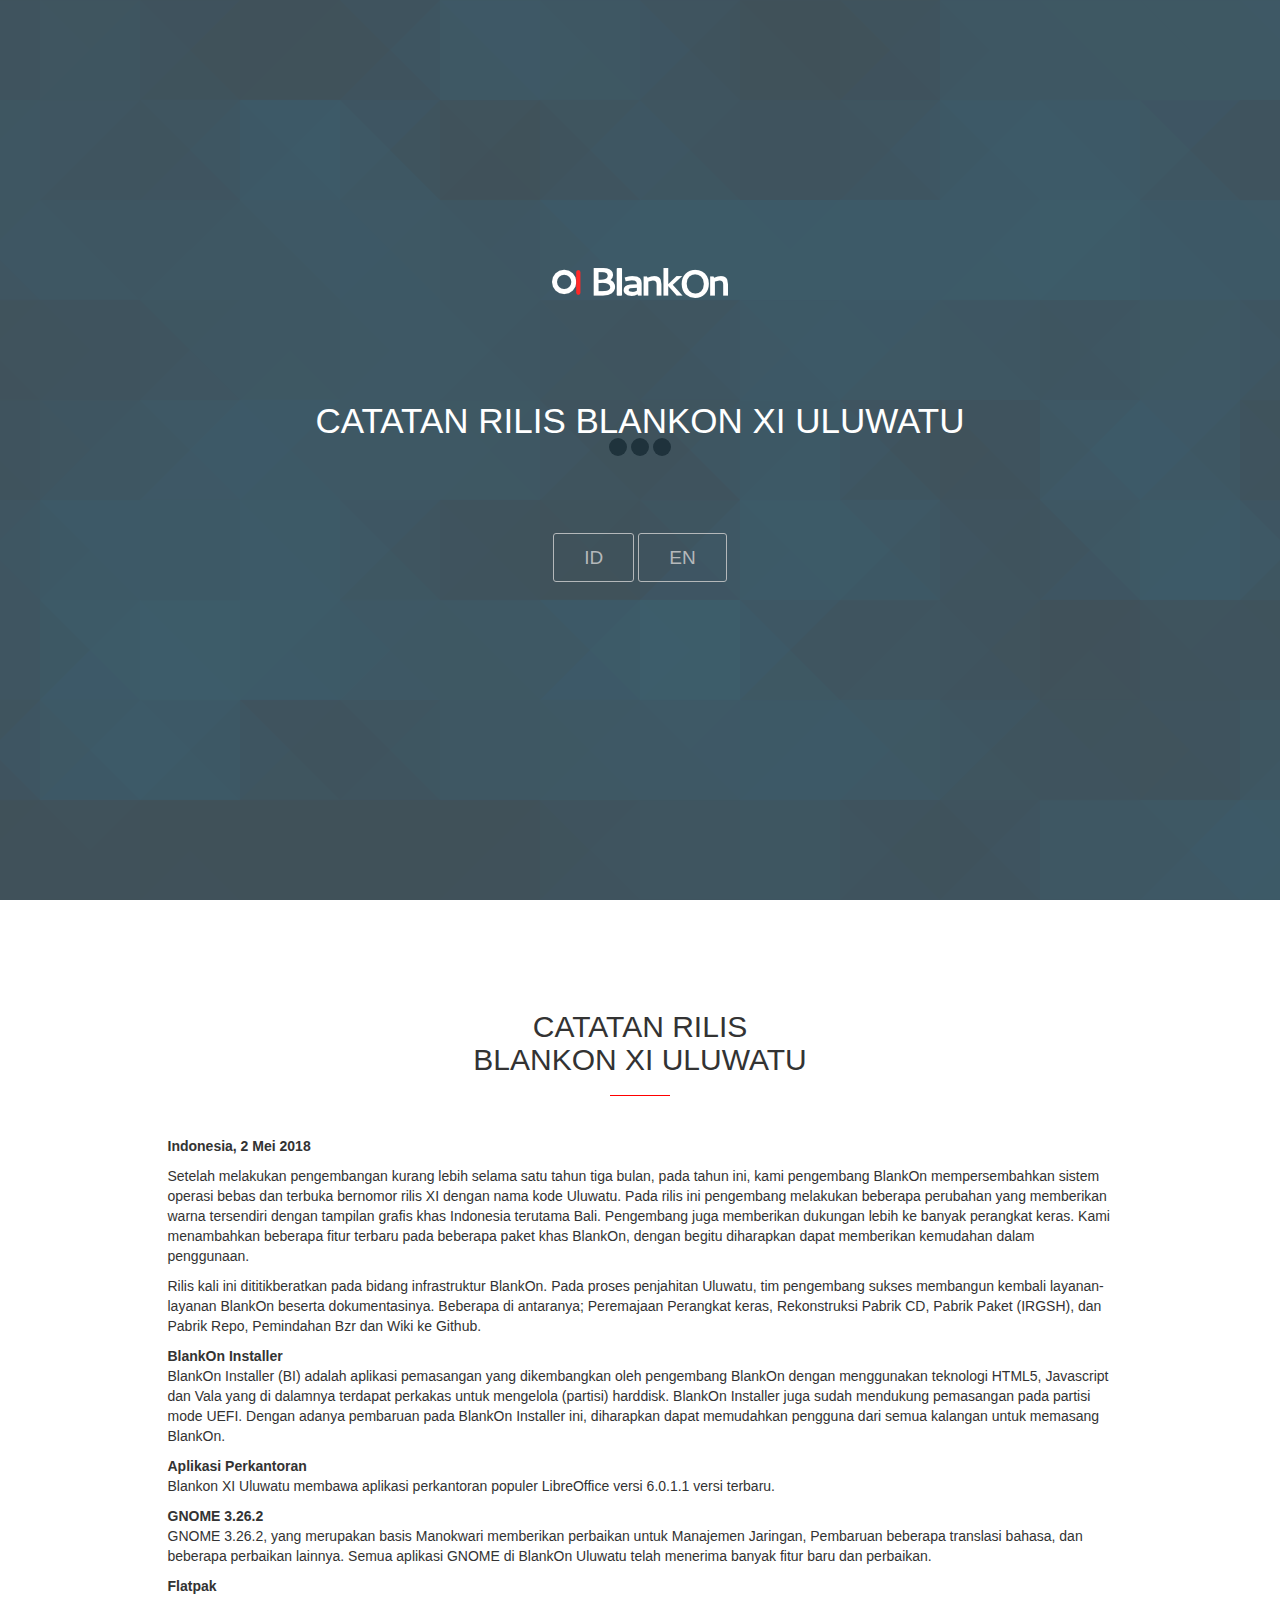
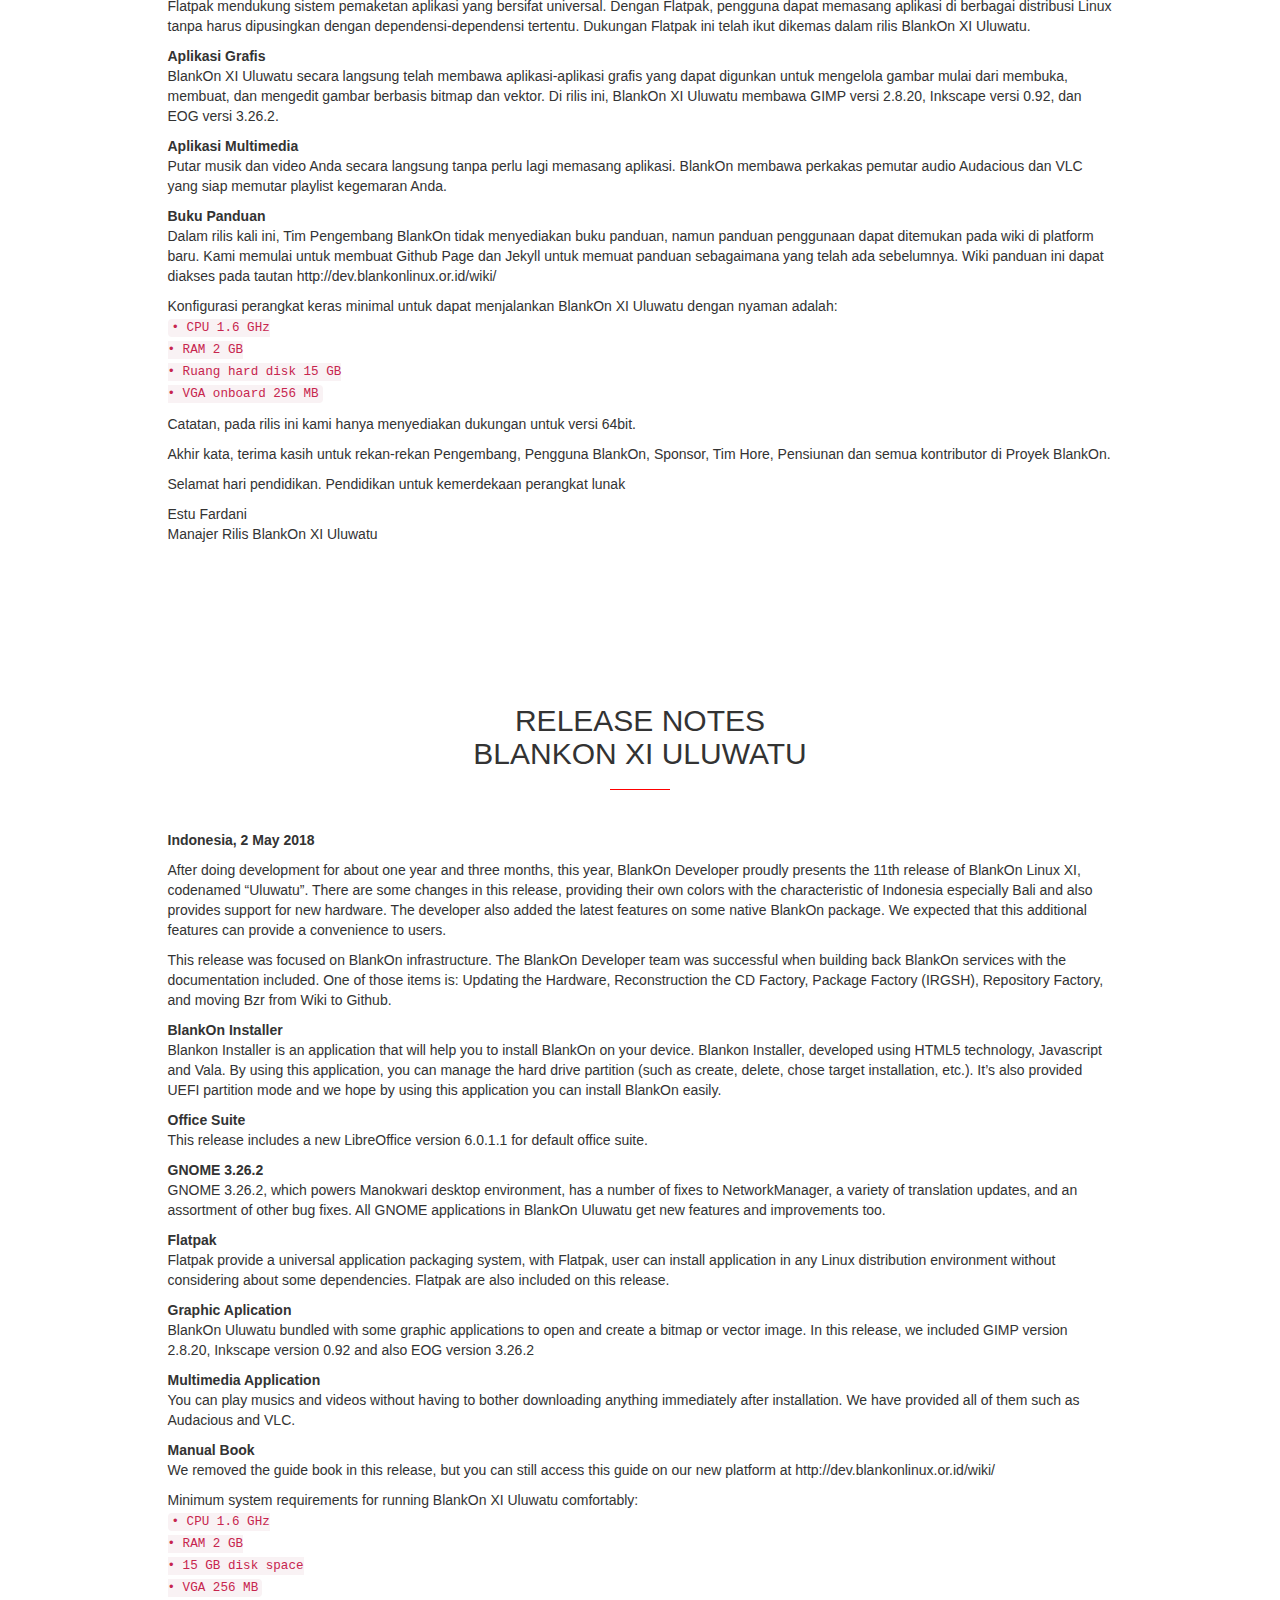
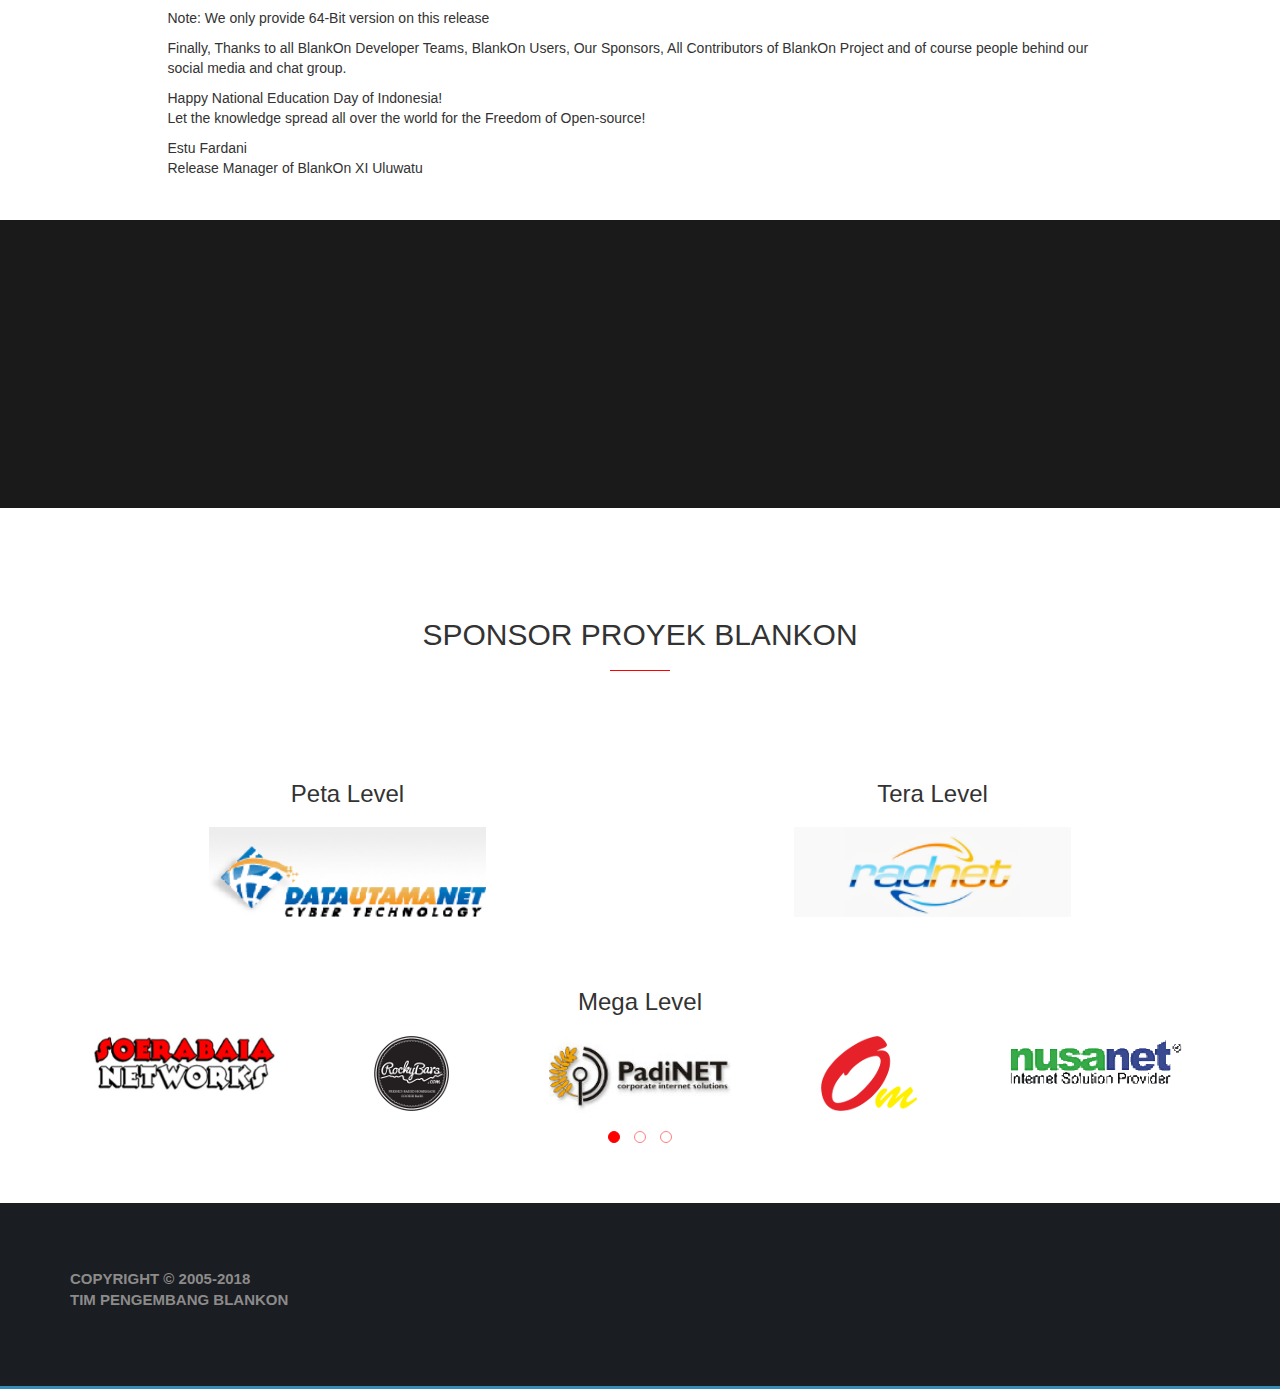
==== catatanrilis-uluwatu.html @ 9921fe61 "[Estu] - testing" ====
<!DOCTYPE html>
<html lang="en">

<head>
    <meta charset="utf-8">
    <meta http-equiv="X-UA-Compatible" content="IE=edge">
    <meta name="viewport" content="width=device-width, initial-scale=1">
    <title>BlankOn</title>
    <link rel="shortcut icon" href="images/favicon.ico">
    <link href="style.css" rel="stylesheet">
</head>

<body>
    <!-- PRELOADER -->
    <div class="spn_hol">
        <div class="spinner">
            <div class="bounce1"></div>
            <div class="bounce2"></div>
            <div class="bounce3"></div>
        </div>
    </div>

 <!-- END PRELOADER -->

 <!-- =========================
     START HEADER SECTION
============================== -->
    <section class="header parallax home-parallax page">
        <h2></h2>
        <div class="section_overlay">
            <nav class="navbar navbar-default navbar-fixed-top" role="navigation">
                <div class="container">
                    <!-- Brand and toggle get grouped for better mobile display -->
                    <div class="navbar-header">
                        <button type="button" class="navbar-toggle collapsed" data-toggle="collapse" data-target="#bs-example-navbar-collapse-1">
                            <span class="sr-only">Toggle navigation</span>
                            <span class="icon-bar"></span>
                            <span class="icon-bar"></span>
                            <span class="icon-bar"></span>
                        </button>
                        <a class="navbar-brand" href="#">
                            <div class="logo-header">

                            </div>
                            <img src="images/logo-putih.png" id="putih" alt="Logo" style="padding:10px; width:160px;height:auto;">
                            <img src="images/logo-hitam.png" id="hitam" alt="Logo" style="padding:10px; width:130px;height:auto;">
                        </a>
                    </div>
                    <!-- Collect the nav links, forms, and other content for toggling -->
                    <div class="collapse navbar-collapse" id="bs-example-navbar-collapse-1">
                        <ul class="nav navbar-nav navbar-right">
                            <!-- NAV -->
                            <li><a href="/index.html#BERANDA">BERANDA</a> </li>
                            <li><a href="/index.html#TENTANG">TENTANG</a> </li>
                            <li><a href="/index.html#FITUR">FITUR</a></li>
                            <li><a href="/index.html#PEMASANGAN">PEMASANGAN</a> </li>
                            <li><a href="/index.html#UNDUH">UNDUH </a> </li>
                            <li><a href="#rilis">CATATAN RILIS </a> </li>
                            <li><a href="/index.html#SPONSOR">SPONSOR </a> </li>
                            <li><a href="/menjadi-sponsor.html">MENJADI SPONSOR </a> </li>
                            <li><a href="/menjadi-mitra.html">MENJADI MITRA </a> </li>
                        </ul>
                    </div>
                    <!-- /.navbar-collapse -->
                </div>
                <!-- /.container- -->
            </nav>

            <div class="container home-container">
                <div class="row">
                    <div class="col-md-12">
                        <div class="logo text-center">
                                <!-- LOGO -->
                            <img src="images/logo-putih.png" alt="">
                        </div>
                    </div>
                </div>
                <div class="row">
                    <div class="col-md-12">
                        <div class="home_text">
                            <!-- TITLE AND DESC -->
                            <h1 class="text-center">Catatan Rilis BlankOn XI Uluwatu</h1>
                            <div class="download-btn text-center">
                            <!-- BUTTON -->
                                <a class="btn home-btn wow fadeInLeft" href="#rilis">id</a>
                                <a class="btn home-btn wow fadeInLeft" href="#release">en</a>
                            </div>
                        </div>
                    </div>
                </div>
            </div>
        </div>
    </section>

    <!-- END HEADER SECTION -->




 <!-- =========================
     START RILIS BAHASA SECTION
============================== -->


    <section class="about page " id="rilis">
        <div class="container">
            <div class="row">
                <div class="col-md-10 col-md-offset-1">
                    <!-- ABOUT US SECTION TITLE-->
					<div class="section_title">
						<h2>Catatan Rilis</br>
						BLANKON XI ULUWATU</h2>
					</div>
					<div class="release-id">
                        <p><strong>Indonesia, 2 Mei 2018</strong></p>
						<p>
                            Setelah melakukan pengembangan kurang lebih selama satu tahun tiga bulan, pada tahun ini, kami pengembang BlankOn mempersembahkan sistem operasi bebas dan terbuka bernomor rilis XI dengan nama kode Uluwatu. Pada rilis ini pengembang melakukan beberapa perubahan yang memberikan warna tersendiri dengan tampilan grafis khas Indonesia terutama Bali. Pengembang juga memberikan dukungan lebih ke banyak perangkat keras. Kami menambahkan beberapa fitur terbaru pada beberapa paket khas BlankOn, dengan begitu diharapkan dapat memberikan kemudahan dalam penggunaan.
                        </p>
                        <p>
                            Rilis kali ini dititikberatkan pada bidang infrastruktur BlankOn. Pada proses penjahitan Uluwatu, tim pengembang sukses membangun kembali layanan-layanan BlankOn beserta dokumentasinya. Beberapa di antaranya; Peremajaan Perangkat keras, Rekonstruksi Pabrik CD, Pabrik Paket (IRGSH), dan Pabrik Repo, Pemindahan Bzr dan Wiki ke Github.
                        </p>

						<p><strong>BlankOn Installer</strong></br>
                            BlankOn Installer (BI) adalah aplikasi pemasangan yang dikembangkan oleh pengembang BlankOn dengan menggunakan teknologi HTML5, Javascript dan Vala yang di dalamnya terdapat perkakas untuk mengelola (partisi) harddisk. BlankOn Installer juga sudah mendukung pemasangan pada partisi mode UEFI. Dengan adanya pembaruan pada BlankOn Installer ini, diharapkan dapat memudahkan pengguna dari semua kalangan untuk memasang BlankOn.
                        </p>

						<p><strong>Aplikasi Perkantoran</strong></br>
                            Blankon XI Uluwatu membawa aplikasi perkantoran populer LibreOffice versi 6.0.1.1 versi terbaru.</p>

						<p><strong>GNOME 3.26.2</strong></br>
                            GNOME 3.26.2, yang merupakan basis Manokwari memberikan perbaikan untuk Manajemen Jaringan, Pembaruan beberapa translasi bahasa, dan beberapa perbaikan lainnya. Semua aplikasi GNOME di BlankOn Uluwatu telah menerima banyak fitur baru dan perbaikan.</p>

						<p><strong>Flatpak</strong></br>
                            Flatpak mendukung sistem pemaketan aplikasi yang bersifat universal. Dengan Flatpak, pengguna dapat memasang aplikasi di berbagai distribusi Linux tanpa harus dipusingkan dengan dependensi-dependensi tertentu. Dukungan Flatpak ini telah ikut dikemas dalam rilis BlankOn XI Uluwatu.
                        </p>

						<p><strong>Aplikasi Grafis</strong></br>
                            BlankOn XI Uluwatu secara langsung telah membawa aplikasi-aplikasi grafis yang dapat digunkan untuk mengelola gambar mulai dari membuka, membuat, dan mengedit gambar berbasis bitmap dan vektor. Di rilis ini, BlankOn XI Uluwatu membawa GIMP versi 2.8.20, Inkscape versi 0.92, dan EOG versi 3.26.2.
                        </p>

						<p><strong>Aplikasi Multimedia</strong></br>
                            Putar musik dan video Anda secara langsung tanpa perlu lagi memasang aplikasi. BlankOn membawa perkakas pemutar audio Audacious dan VLC yang siap memutar playlist kegemaran Anda.
                        </p>

						<p><strong>Buku Panduan</strong></br>
                            Dalam rilis kali ini, Tim Pengembang BlankOn tidak menyediakan buku panduan, namun panduan penggunaan dapat ditemukan pada wiki di platform baru. Kami memulai untuk membuat  Github Page dan Jekyll untuk memuat panduan sebagaimana yang telah ada sebelumnya. Wiki panduan ini dapat diakses pada tautan http://dev.blankonlinux.or.id/wiki/
                        </p>

						<p>Konfigurasi perangkat keras minimal untuk dapat menjalankan BlankOn XI Uluwatu dengan nyaman adalah:</br>
						<code>
						• CPU 1.6 GHz</br>
						• RAM 2 GB </br>
						• Ruang hard disk 15 GB </br>
						• VGA onboard 256 MB </br>
						</code></p>

						<p>Catatan, pada rilis ini kami hanya menyediakan dukungan untuk versi 64bit.</p>

						<p>Akhir kata, terima kasih untuk rekan-rekan Pengembang, Pengguna BlankOn, Sponsor, Tim Hore, Pensiunan dan semua kontributor di Proyek BlankOn.</p>
                        <p>Selamat hari pendidikan. Pendidikan untuk kemerdekaan perangkat lunak</p>
						<p>
                            Estu Fardani</br>
                            Manajer Rilis BlankOn XI Uluwatu
                        </p>
					</div>
                </div>
            </div>
        </div>

        <!-- <div class="about-bg parallax">
            <div class="container">
                <div class="row">

                </div>
            </div>
        </div> -->
    </section>
    <!-- End RILIS BAHASA -->

<!-- =========================
     START RELEASE SECTION
============================== -->


    <section class="about page " id="release">
        <div class="container">
            <div class="row">
                <div class="col-md-10 col-md-offset-1">
                    <!-- ABOUT US SECTION TITLE-->
					<div class="section_title">
						<h2>RELEASE NOTES</br>
						BlankOn XI Uluwatu</h2>
					</div>
					<div class="release-en">
                        <p><strong>Indonesia, 2 May 2018</strong></p>
						<p>After doing development for about one year and three months, this year, BlankOn Developer proudly presents the 11th release of BlankOn Linux XI, codenamed “Uluwatu”. There are some  changes in this release, providing their own colors with the characteristic of Indonesia especially Bali and also provides support for new hardware. The developer also added the latest features on some native BlankOn package. We expected that this additional features can provide a convenience to users.</p>
                        <p>This release was focused on BlankOn infrastructure. The BlankOn Developer team was successful when building back BlankOn services with the documentation included. One of those items is: Updating the Hardware, Reconstruction the CD Factory, Package Factory (IRGSH), Repository Factory, and moving Bzr from Wiki to Github.</p>

						<p><strong>BlankOn Installer</strong></br>
                            Blankon Installer is an application that will help you to install BlankOn on your device. Blankon Installer, developed using HTML5 technology, Javascript and Vala. By using this application, you can manage the hard drive partition (such as create, delete, chose target installation, etc.). It’s also provided UEFI partition mode and we hope by using this application you can install BlankOn easily.</p>

						<p><strong>Office Suite</strong></br>
                            This release includes a new LibreOffice version 6.0.1.1 for default office suite.</p>

						<p><strong>GNOME 3.26.2</strong></br>
                            GNOME 3.26.2, which powers Manokwari desktop environment, has a number of fixes to NetworkManager, a variety of translation updates, and an assortment of other bug fixes. All GNOME applications in BlankOn Uluwatu get new features and improvements too.</p>

                        <p><strong>Flatpak</strong></br>
                            Flatpak provide a universal application packaging system, with Flatpak, user can install application in any Linux distribution environment without considering about some dependencies. Flatpak are also included on this release.</p>

						<p><strong>Graphic Aplication</strong></br>
                            BlankOn Uluwatu bundled with some graphic applications to open and create a bitmap or vector image. In this release, we included GIMP version 2.8.20, Inkscape version 0.92 and also EOG version 3.26.2
                        </p>

                        <p><strong>Multimedia Application</strong></br>
                            You can play musics and videos without having to bother downloading anything immediately after installation. We have provided all of them such as Audacious and VLC.</p>

						<p><strong>Manual Book</strong></br>
                            We removed the guide book in this release, but you can still access this guide on our new platform at http://dev.blankonlinux.or.id/wiki/
                        </p>

						<p>Minimum system requirements for running BlankOn XI Uluwatu comfortably:</br>
						<code>
						• CPU 1.6 GHz</br>
						• RAM 2 GB </br>
						• 15 GB disk space</br>
						• VGA 256 MB </br>
                        </code></p>
                        <p>Note: We only provide 64-Bit version on this release </p>

						<p>Finally, Thanks to all BlankOn Developer Teams, BlankOn Users, Our Sponsors, All Contributors of BlankOn Project and of course people behind our social media and chat group.</p>
                        <p>Happy National Education Day of Indonesia!<br>Let the knowledge spread all over the world  for the Freedom of Open-source!</p>
						<p>
                            Estu Fardani</br>
						    Release Manager of BlankOn XI Uluwatu</p>
					</div>
                </div>
            </div>
        </div>

        <!-- <div class="about-bg parallax">
            <div class="container">
                <div class="row">

                </div>
            </div>
        </div> -->
    </section>
    <!-- End RILIS BAHASA -->


<!-- =========================
     START DOWNLOAD NOW
============================== -->
    <section class="download page" id="UNDUH">

        <!-- <div class="container">
            <div class="row">
                <div class="col-md-8 col-md-offset-2">
                    <div class="download_screen text-center wow fadeInUp" data-wow-duration="1s">
                        <img src="images/donlot.png" alt="">
                    </div>
                </div>
            </div>
        </div>
 -->
        <div class="available_store">
            <div class="container wow bounceInRight" data-wow-duration="1s">
                <div class="row">
                    <div class="col-md-12">
                        <div class="available_title" style="text-align: center;">
                            <h2>Unduh Sekarang</h2>
                            <p>Versi Rilis</p>
                        </div>
                    </div>

                    <!-- DOWNLOADABLE STORE -->
                    <div class="col-md-12">
                        <div class="row available_actions" style="text-align: center;">
                            <a href="http://cdimage.blankonlinux.or.id/blankon/rilis/11.0/" class="btn-action available-primary-btn" target="_blank">
                                Uluwatu
                            </a>
                        </div>
                    </div>
                    <!-- END DOWNLOADABLE STORE -->
                </div>
            </div>
        </div>
    </section>
    <!-- END DOWNLOAD -->

<!-- =========================
     START SPONSOR SECTION
============================== -->


    <section id="SPONSOR">
        <div class="container sponsor">
            <div class="row">
                <div class="col-md-10 col-md-offset-1">
                    <div class="section_title">
                        <h2>Sponsor Proyek Blankon</h2>
                    </div>
				</div>
			</div>
			<div class="row">
				<div class="col-xs-12 col-md-6 text-center">
					<h3 style="margin-bottom:20px;padding-top:50px;">Peta Level</h3 style="margin-bottom:20px;padding-top:50px;">
                    <a href="">
                        <img style="width:50%;" src="images/sponsor/data-utama.png">
                    </a>
				</div>

				<div class="col-xs-12 col-md-6 text-center">
					<h3 style="margin-bottom:20px;padding-top:50px;">Tera Level</h3 style="margin-bottom:20px;padding-top:50px;">
                    <a href="">
                        <img style="width:50%;" src="images/sponsor/Radnet.png">
                    </a>
				</div>

                <div class="col-xs-12 text-center">
                    <h3 style="margin-bottom:20px;padding-top:50px;">Mega Level</h3 style="margin-bottom:20px;padding-top:50px;">

                    <div class="owl-carousel owl-theme">
                        <div class="item">
                            <a href="">
                                <img style="width:80%;" src="images/sponsor/SOERABAIA_NETWORKS.png">
                            </a>
                        </div>
                        <div class="item">
                            <a href="">
                                <img style="width:140px;" src="images/sponsor/r.png">
                            </a>
                        </div>
                        <div class="item">
                            <a href="">
                                <img style="width:80%;" src="images/sponsor/padinet.jpg">
                            </a>
                        </div>
                        <div class="item">
                            <a href="">
                                <img style="width:140px;" src="images/sponsor/ombilin.png">
                            </a>
                        </div>
                        <div class="item">
                            <a href="">
                                <img style="width:80%;" src="images/sponsor/nusanet.png">
                            </a>
                        </div>
                        <div class="item">
                            <a href="">
                                <img style="width:80%;" src="images/sponsor/mdamt.png">
                            </a>
                        </div>
                        <div class="item">
                            <a href="">
                                <img style="width:80%;" src="images/sponsor/kode_kreatif.png">
                            </a>
                        </div>
                        <div class="item">
                            <a href="">
                                <img style="width:80%;" src="images/sponsor/cloudkilat.png">
                            </a>
                        </div>
                        <div class="item">
                            <a href="">
                                <img style="width:80%;" src="images/sponsor/logo-btech.png">
                            </a>
                        </div>
                        <div class="item">
                            <a href="">
                                <img style="width:80%;" src="images/sponsor/idsirti.jpeg">
                            </a>
                        </div>
                        <div class="item">
                            <a href="">
                                <img style="width:80%;" src="images/sponsor/fans-logo.png">
                            </a>
                        </div>
                    </div>
                </div>

            </div>
        </div>
    </section>
    <!-- End SPONSOR -->

<!-- =========================
     FOOTER
============================== -->

    <section class="copyright">
        <h2></h2>
        <div class="container">
            <div class="row">
                <div class="col-md-6">
                    <div class="copy_right_text">
                    <!-- COPYRIGHT TEXT -->
                        <p>Copyright &copy; 2005-2018 </br>Tim Pengembang BlankOn</a></p>
                    </div>
                </div>

                <div class="col-md-6">
                    <!--div class="scroll_top">
                        <a href="/index.html#BERANDA"><i class="fa fa-angle-up"></i></a>
                    </div-->
                </div>
            </div>
        </div>
    </section>
    <!-- END FOOTER -->


<!-- =========================
     SCRIPTS
============================== -->

    <script src="libs.js"></script>
    <script>
        $('.owl-carousel').owlCarousel({
            loop:true,
            margin:10,
            autoplay: true,
            autoWidth:true,
            responsiveClass:true,
            responsive:{
                0:{
                    items:1,
                    nav:true
                },
                600:{
                    items:3,
                    nav:false
                },
                1000:{
                    items:5,
                    nav:true,
                    loop:false
                }
            }
        })
    </script>

</body>

</html>
---- style.css ----
@font-face{font-family:Pe-icon-7-stroke;src:url(../fonts/Pe-icon-7-stroke.eot?d7yf1v);src:url(../fonts/Pe-icon-7-stroke.eot?#iefixd7yf1v) format('embedded-opentype'),url(../fonts/Pe-icon-7-stroke.woff?d7yf1v) format('woff'),url(../fonts/Pe-icon-7-stroke.ttf?d7yf1v) format('truetype'),url(../fonts/Pe-icon-7-stroke.svg?d7yf1v#Pe-icon-7-stroke) format('svg');font-weight:400;font-style:normal}[class*=" pe-7s-"],[class^=pe-7s-]{font-family:Pe-icon-7-stroke;speak:none;font-style:normal;font-weight:400;font-variant:normal;text-transform:none;line-height:1;-webkit-font-smoothing:antialiased;-moz-osx-font-smoothing:grayscale}.pe-7s-album:before{content:"\e6aa"}.pe-7s-arc:before{content:"\e6ab"}.pe-7s-back-2:before{content:"\e6ac"}.pe-7s-bandaid:before{content:"\e6ad"}.pe-7s-car:before{content:"\e6ae"}.pe-7s-diamond:before{content:"\e6af"}.pe-7s-door-lock:before{content:"\e6b0"}.pe-7s-eyedropper:before{content:"\e6b1"}.pe-7s-female:before{content:"\e6b2"}.pe-7s-gym:before{content:"\e6b3"}.pe-7s-hammer:before{content:"\e6b4"}.pe-7s-headphones:before{content:"\e6b5"}.pe-7s-helm:before{content:"\e6b6"}.pe-7s-hourglass:before{content:"\e6b7"}.pe-7s-leaf:before{content:"\e6b8"}.pe-7s-magic-wand:before{content:"\e6b9"}.pe-7s-male:before{content:"\e6ba"}.pe-7s-map-2:before{content:"\e6bb"}.pe-7s-next-2:before{content:"\e6bc"}.pe-7s-paint-bucket:before{content:"\e6bd"}.pe-7s-pendrive:before{content:"\e6be"}.pe-7s-photo:before{content:"\e6bf"}.pe-7s-piggy:before{content:"\e6c0"}.pe-7s-plugin:before{content:"\e6c1"}.pe-7s-refresh-2:before{content:"\e6c2"}.pe-7s-rocket:before{content:"\e6c3"}.pe-7s-settings:before{content:"\e6c4"}.pe-7s-shield:before{content:"\e6c5"}.pe-7s-smile:before{content:"\e6c6"}.pe-7s-usb:before{content:"\e6c7"}.pe-7s-vector:before{content:"\e6c8"}.pe-7s-wine:before{content:"\e6c9"}.pe-7s-cloud-upload:before{content:"\e68a"}.pe-7s-cash:before{content:"\e68c"}.pe-7s-close:before{content:"\e680"}.pe-7s-bluetooth:before{content:"\e68d"}.pe-7s-cloud-download:before{content:"\e68b"}.pe-7s-way:before{content:"\e68e"}.pe-7s-close-circle:before{content:"\e681"}.pe-7s-id:before{content:"\e68f"}.pe-7s-angle-up:before{content:"\e682"}.pe-7s-wristwatch:before{content:"\e690"}.pe-7s-angle-up-circle:before{content:"\e683"}.pe-7s-world:before{content:"\e691"}.pe-7s-angle-right:before{content:"\e684"}.pe-7s-volume:before{content:"\e692"}.pe-7s-angle-right-circle:before{content:"\e685"}.pe-7s-users:before{content:"\e693"}.pe-7s-angle-left:before{content:"\e686"}.pe-7s-user-female:before{content:"\e694"}.pe-7s-angle-left-circle:before{content:"\e687"}.pe-7s-up-arrow:before{content:"\e695"}.pe-7s-angle-down:before{content:"\e688"}.pe-7s-switch:before{content:"\e696"}.pe-7s-angle-down-circle:before{content:"\e689"}.pe-7s-scissors:before{content:"\e697"}.pe-7s-wallet:before{content:"\e600"}.pe-7s-safe:before{content:"\e698"}.pe-7s-volume2:before{content:"\e601"}.pe-7s-volume1:before{content:"\e602"}.pe-7s-voicemail:before{content:"\e603"}.pe-7s-video:before{content:"\e604"}.pe-7s-user:before{content:"\e605"}.pe-7s-upload:before{content:"\e606"}.pe-7s-unlock:before{content:"\e607"}.pe-7s-umbrella:before{content:"\e608"}.pe-7s-trash:before{content:"\e609"}.pe-7s-tools:before{content:"\e60a"}.pe-7s-timer:before{content:"\e60b"}.pe-7s-ticket:before{content:"\e60c"}.pe-7s-target:before{content:"\e60d"}.pe-7s-sun:before{content:"\e60e"}.pe-7s-study:before{content:"\e60f"}.pe-7s-stopwatch:before{content:"\e610"}.pe-7s-star:before{content:"\e611"}.pe-7s-speaker:before{content:"\e612"}.pe-7s-signal:before{content:"\e613"}.pe-7s-shuffle:before{content:"\e614"}.pe-7s-shopbag:before{content:"\e615"}.pe-7s-share:before{content:"\e616"}.pe-7s-server:before{content:"\e617"}.pe-7s-search:before{content:"\e618"}.pe-7s-film:before{content:"\e6a5"}.pe-7s-science:before{content:"\e619"}.pe-7s-disk:before{content:"\e6a6"}.pe-7s-ribbon:before{content:"\e61a"}.pe-7s-repeat:before{content:"\e61b"}.pe-7s-refresh:before{content:"\e61c"}.pe-7s-add-user:before{content:"\e6a9"}.pe-7s-refresh-cloud:before{content:"\e61d"}.pe-7s-paperclip:before{content:"\e69c"}.pe-7s-radio:before{content:"\e61e"}.pe-7s-note2:before{content:"\e69d"}.pe-7s-print:before{content:"\e61f"}.pe-7s-network:before{content:"\e69e"}.pe-7s-prev:before{content:"\e620"}.pe-7s-mute:before{content:"\e69f"}.pe-7s-power:before{content:"\e621"}.pe-7s-medal:before{content:"\e6a0"}.pe-7s-portfolio:before{content:"\e622"}.pe-7s-like2:before{content:"\e6a1"}.pe-7s-plus:before{content:"\e623"}.pe-7s-left-arrow:before{content:"\e6a2"}.pe-7s-play:before{content:"\e624"}.pe-7s-key:before{content:"\e6a3"}.pe-7s-plane:before{content:"\e625"}.pe-7s-joy:before{content:"\e6a4"}.pe-7s-photo-gallery:before{content:"\e626"}.pe-7s-pin:before{content:"\e69b"}.pe-7s-phone:before{content:"\e627"}.pe-7s-plug:before{content:"\e69a"}.pe-7s-pen:before{content:"\e628"}.pe-7s-right-arrow:before{content:"\e699"}.pe-7s-paper-plane:before{content:"\e629"}.pe-7s-delete-user:before{content:"\e6a7"}.pe-7s-paint:before{content:"\e62a"}.pe-7s-bottom-arrow:before{content:"\e6a8"}.pe-7s-notebook:before{content:"\e62b"}.pe-7s-note:before{content:"\e62c"}.pe-7s-next:before{content:"\e62d"}.pe-7s-news-paper:before{content:"\e62e"}.pe-7s-musiclist:before{content:"\e62f"}.pe-7s-music:before{content:"\e630"}.pe-7s-mouse:before{content:"\e631"}.pe-7s-more:before{content:"\e632"}.pe-7s-moon:before{content:"\e633"}.pe-7s-monitor:before{content:"\e634"}.pe-7s-micro:before{content:"\e635"}.pe-7s-menu:before{content:"\e636"}.pe-7s-map:before{content:"\e637"}.pe-7s-map-marker:before{content:"\e638"}.pe-7s-mail:before{content:"\e639"}.pe-7s-mail-open:before{content:"\e63a"}.pe-7s-mail-open-file:before{content:"\e63b"}.pe-7s-magnet:before{content:"\e63c"}.pe-7s-loop:before{content:"\e63d"}.pe-7s-look:before{content:"\e63e"}.pe-7s-lock:before{content:"\e63f"}.pe-7s-lintern:before{content:"\e640"}.pe-7s-link:before{content:"\e641"}.pe-7s-like:before{content:"\e642"}.pe-7s-light:before{content:"\e643"}.pe-7s-less:before{content:"\e644"}.pe-7s-keypad:before{content:"\e645"}.pe-7s-junk:before{content:"\e646"}.pe-7s-info:before{content:"\e647"}.pe-7s-home:before{content:"\e648"}.pe-7s-help2:before{content:"\e649"}.pe-7s-help1:before{content:"\e64a"}.pe-7s-graph3:before{content:"\e64b"}.pe-7s-graph2:before{content:"\e64c"}.pe-7s-graph1:before{content:"\e64d"}.pe-7s-graph:before{content:"\e64e"}.pe-7s-global:before{content:"\e64f"}.pe-7s-gleam:before{content:"\e650"}.pe-7s-glasses:before{content:"\e651"}.pe-7s-gift:before{content:"\e652"}.pe-7s-folder:before{content:"\e653"}.pe-7s-flag:before{content:"\e654"}.pe-7s-filter:before{content:"\e655"}.pe-7s-file:before{content:"\e656"}.pe-7s-expand1:before{content:"\e657"}.pe-7s-exapnd2:before{content:"\e658"}.pe-7s-edit:before{content:"\e659"}.pe-7s-drop:before{content:"\e65a"}.pe-7s-drawer:before{content:"\e65b"}.pe-7s-download:before{content:"\e65c"}.pe-7s-display2:before{content:"\e65d"}.pe-7s-display1:before{content:"\e65e"}.pe-7s-diskette:before{content:"\e65f"}.pe-7s-date:before{content:"\e660"}.pe-7s-cup:before{content:"\e661"}.pe-7s-culture:before{content:"\e662"}.pe-7s-crop:before{content:"\e663"}.pe-7s-credit:before{content:"\e664"}.pe-7s-copy-file:before{content:"\e665"}.pe-7s-config:before{content:"\e666"}.pe-7s-compass:before{content:"\e667"}.pe-7s-comment:before{content:"\e668"}.pe-7s-coffee:before{content:"\e669"}.pe-7s-cloud:before{content:"\e66a"}.pe-7s-clock:before{content:"\e66b"}.pe-7s-check:before{content:"\e66c"}.pe-7s-chat:before{content:"\e66d"}.pe-7s-cart:before{content:"\e66e"}.pe-7s-camera:before{content:"\e66f"}.pe-7s-call:before{content:"\e670"}.pe-7s-calculator:before{content:"\e671"}.pe-7s-browser:before{content:"\e672"}.pe-7s-box2:before{content:"\e673"}.pe-7s-box1:before{content:"\e674"}.pe-7s-bookmarks:before{content:"\e675"}.pe-7s-bicycle:before{content:"\e676"}.pe-7s-bell:before{content:"\e677"}.pe-7s-battery:before{content:"\e678"}.pe-7s-ball:before{content:"\e679"}.pe-7s-back:before{content:"\e67a"}.pe-7s-attention:before{content:"\e67b"}.pe-7s-anchor:before{content:"\e67c"}.pe-7s-albums:before{content:"\e67d"}.pe-7s-alarm:before{content:"\e67e"}.pe-7s-airplay:before{content:"\e67f"}
@charset "UTF-8";/*!
Animate.css - http://daneden.me/animate
Licensed under the MIT license

Copyright (c) 2013 Daniel Eden

Permission is hereby granted, free of charge, to any person obtaining a copy of this software and associated documentation files (the "Software"), to deal in the Software without restriction, including without limitation the rights to use, copy, modify, merge, publish, distribute, sublicense, and/or sell copies of the Software, and to permit persons to whom the Software is furnished to do so, subject to the following conditions:

The above copyright notice and this permission notice shall be included in all copies or substantial portions of the Software.

THE SOFTWARE IS PROVIDED "AS IS", WITHOUT WARRANTY OF ANY KIND, EXPRESS OR IMPLIED, INCLUDING BUT NOT LIMITED TO THE WARRANTIES OF MERCHANTABILITY, FITNESS FOR A PARTICULAR PURPOSE AND NONINFRINGEMENT. IN NO EVENT SHALL THE AUTHORS OR COPYRIGHT HOLDERS BE LIABLE FOR ANY CLAIM, DAMAGES OR OTHER LIABILITY, WHETHER IN AN ACTION OF CONTRACT, TORT OR OTHERWISE, ARISING FROM, OUT OF OR IN CONNECTION WITH THE SOFTWARE OR THE USE OR OTHER DEALINGS IN THE SOFTWARE.
*/.animated{-webkit-animation-duration:1s;animation-duration:1s;-webkit-animation-fill-mode:both;animation-fill-mode:both}.animated.hinge{-webkit-animation-duration:2s;animation-duration:2s}@-webkit-keyframes bounce{0%,100%,20%,50%,80%{-webkit-transform:translateY(0);transform:translateY(0)}40%{-webkit-transform:translateY(-30px);transform:translateY(-30px)}60%{-webkit-transform:translateY(-15px);transform:translateY(-15px)}}@keyframes bounce{0%,100%,20%,50%,80%{-webkit-transform:translateY(0);-ms-transform:translateY(0);transform:translateY(0)}40%{-webkit-transform:translateY(-30px);-ms-transform:translateY(-30px);transform:translateY(-30px)}60%{-webkit-transform:translateY(-15px);-ms-transform:translateY(-15px);transform:translateY(-15px)}}.bounce{-webkit-animation-name:bounce;animation-name:bounce}@-webkit-keyframes flash{0%,100%,50%{opacity:1}25%,75%{opacity:0}}@keyframes flash{0%,100%,50%{opacity:1}25%,75%{opacity:0}}.flash{-webkit-animation-name:flash;animation-name:flash}@-webkit-keyframes pulse{0%{-webkit-transform:scale(1);transform:scale(1)}50%{-webkit-transform:scale(1.1);transform:scale(1.1)}100%{-webkit-transform:scale(1);transform:scale(1)}}@keyframes pulse{0%{-webkit-transform:scale(1);-ms-transform:scale(1);transform:scale(1)}50%{-webkit-transform:scale(1.1);-ms-transform:scale(1.1);transform:scale(1.1)}100%{-webkit-transform:scale(1);-ms-transform:scale(1);transform:scale(1)}}.pulse{-webkit-animation-name:pulse;animation-name:pulse}@-webkit-keyframes shake{0%,100%{-webkit-transform:translateX(0);transform:translateX(0)}10%,30%,50%,70%,90%{-webkit-transform:translateX(-10px);transform:translateX(-10px)}20%,40%,60%,80%{-webkit-transform:translateX(10px);transform:translateX(10px)}}@keyframes shake{0%,100%{-webkit-transform:translateX(0);-ms-transform:translateX(0);transform:translateX(0)}10%,30%,50%,70%,90%{-webkit-transform:translateX(-10px);-ms-transform:translateX(-10px);transform:translateX(-10px)}20%,40%,60%,80%{-webkit-transform:translateX(10px);-ms-transform:translateX(10px);transform:translateX(10px)}}.shake{-webkit-animation-name:shake;animation-name:shake}@-webkit-keyframes swing{20%{-webkit-transform:rotate(15deg);transform:rotate(15deg)}40%{-webkit-transform:rotate(-10deg);transform:rotate(-10deg)}60%{-webkit-transform:rotate(5deg);transform:rotate(5deg)}80%{-webkit-transform:rotate(-5deg);transform:rotate(-5deg)}100%{-webkit-transform:rotate(0);transform:rotate(0)}}@keyframes swing{20%{-webkit-transform:rotate(15deg);-ms-transform:rotate(15deg);transform:rotate(15deg)}40%{-webkit-transform:rotate(-10deg);-ms-transform:rotate(-10deg);transform:rotate(-10deg)}60%{-webkit-transform:rotate(5deg);-ms-transform:rotate(5deg);transform:rotate(5deg)}80%{-webkit-transform:rotate(-5deg);-ms-transform:rotate(-5deg);transform:rotate(-5deg)}100%{-webkit-transform:rotate(0);-ms-transform:rotate(0);transform:rotate(0)}}.swing{-webkit-transform-origin:top center;-ms-transform-origin:top center;transform-origin:top center;-webkit-animation-name:swing;animation-name:swing}@-webkit-keyframes tada{0%{-webkit-transform:scale(1);transform:scale(1)}10%,20%{-webkit-transform:scale(.9) rotate(-3deg);transform:scale(.9) rotate(-3deg)}30%,50%,70%,90%{-webkit-transform:scale(1.1) rotate(3deg);transform:scale(1.1) rotate(3deg)}40%,60%,80%{-webkit-transform:scale(1.1) rotate(-3deg);transform:scale(1.1) rotate(-3deg)}100%{-webkit-transform:scale(1) rotate(0);transform:scale(1) rotate(0)}}@keyframes tada{0%{-webkit-transform:scale(1);-ms-transform:scale(1);transform:scale(1)}10%,20%{-webkit-transform:scale(.9) rotate(-3deg);-ms-transform:scale(.9) rotate(-3deg);transform:scale(.9) rotate(-3deg)}30%,50%,70%,90%{-webkit-transform:scale(1.1) rotate(3deg);-ms-transform:scale(1.1) rotate(3deg);transform:scale(1.1) rotate(3deg)}40%,60%,80%{-webkit-transform:scale(1.1) rotate(-3deg);-ms-transform:scale(1.1) rotate(-3deg);transform:scale(1.1) rotate(-3deg)}100%{-webkit-transform:scale(1) rotate(0);-ms-transform:scale(1) rotate(0);transform:scale(1) rotate(0)}}.tada{-webkit-animation-name:tada;animation-name:tada}@-webkit-keyframes wobble{0%{-webkit-transform:translateX(0);transform:translateX(0)}15%{-webkit-transform:translateX(-25%) rotate(-5deg);transform:translateX(-25%) rotate(-5deg)}30%{-webkit-transform:translateX(20%) rotate(3deg);transform:translateX(20%) rotate(3deg)}45%{-webkit-transform:translateX(-15%) rotate(-3deg);transform:translateX(-15%) rotate(-3deg)}60%{-webkit-transform:translateX(10%) rotate(2deg);transform:translateX(10%) rotate(2deg)}75%{-webkit-transform:translateX(-5%) rotate(-1deg);transform:translateX(-5%) rotate(-1deg)}100%{-webkit-transform:translateX(0);transform:translateX(0)}}@keyframes wobble{0%{-webkit-transform:translateX(0);-ms-transform:translateX(0);transform:translateX(0)}15%{-webkit-transform:translateX(-25%) rotate(-5deg);-ms-transform:translateX(-25%) rotate(-5deg);transform:translateX(-25%) rotate(-5deg)}30%{-webkit-transform:translateX(20%) rotate(3deg);-ms-transform:translateX(20%) rotate(3deg);transform:translateX(20%) rotate(3deg)}45%{-webkit-transform:translateX(-15%) rotate(-3deg);-ms-transform:translateX(-15%) rotate(-3deg);transform:translateX(-15%) rotate(-3deg)}60%{-webkit-transform:translateX(10%) rotate(2deg);-ms-transform:translateX(10%) rotate(2deg);transform:translateX(10%) rotate(2deg)}75%{-webkit-transform:translateX(-5%) rotate(-1deg);-ms-transform:translateX(-5%) rotate(-1deg);transform:translateX(-5%) rotate(-1deg)}100%{-webkit-transform:translateX(0);-ms-transform:translateX(0);transform:translateX(0)}}.wobble{-webkit-animation-name:wobble;animation-name:wobble}@-webkit-keyframes bounceIn{0%{opacity:0;-webkit-transform:scale(.3);transform:scale(.3)}50%{opacity:1;-webkit-transform:scale(1.05);transform:scale(1.05)}70%{-webkit-transform:scale(.9);transform:scale(.9)}100%{-webkit-transform:scale(1);transform:scale(1)}}@keyframes bounceIn{0%{opacity:0;-webkit-transform:scale(.3);-ms-transform:scale(.3);transform:scale(.3)}50%{opacity:1;-webkit-transform:scale(1.05);-ms-transform:scale(1.05);transform:scale(1.05)}70%{-webkit-transform:scale(.9);-ms-transform:scale(.9);transform:scale(.9)}100%{-webkit-transform:scale(1);-ms-transform:scale(1);transform:scale(1)}}.bounceIn{-webkit-animation-name:bounceIn;animation-name:bounceIn}@-webkit-keyframes bounceInDown{0%{opacity:0;-webkit-transform:translateY(-2000px);transform:translateY(-2000px)}60%{opacity:1;-webkit-transform:translateY(30px);transform:translateY(30px)}80%{-webkit-transform:translateY(-10px);transform:translateY(-10px)}100%{-webkit-transform:translateY(0);transform:translateY(0)}}@keyframes bounceInDown{0%{opacity:0;-webkit-transform:translateY(-2000px);-ms-transform:translateY(-2000px);transform:translateY(-2000px)}60%{opacity:1;-webkit-transform:translateY(30px);-ms-transform:translateY(30px);transform:translateY(30px)}80%{-webkit-transform:translateY(-10px);-ms-transform:translateY(-10px);transform:translateY(-10px)}100%{-webkit-transform:translateY(0);-ms-transform:translateY(0);transform:translateY(0)}}.bounceInDown{-webkit-animation-name:bounceInDown;animation-name:bounceInDown}@-webkit-keyframes bounceInLeft{0%{opacity:0;-webkit-transform:translateX(-2000px);transform:translateX(-2000px)}60%{opacity:1;-webkit-transform:translateX(30px);transform:translateX(30px)}80%{-webkit-transform:translateX(-10px);transform:translateX(-10px)}100%{-webkit-transform:translateX(0);transform:translateX(0)}}@keyframes bounceInLeft{0%{opacity:0;-webkit-transform:translateX(-2000px);-ms-transform:translateX(-2000px);transform:translateX(-2000px)}60%{opacity:1;-webkit-transform:translateX(30px);-ms-transform:translateX(30px);transform:translateX(30px)}80%{-webkit-transform:translateX(-10px);-ms-transform:translateX(-10px);transform:translateX(-10px)}100%{-webkit-transform:translateX(0);-ms-transform:translateX(0);transform:translateX(0)}}.bounceInLeft{-webkit-animation-name:bounceInLeft;animation-name:bounceInLeft}@-webkit-keyframes bounceInRight{0%{opacity:0;-webkit-transform:translateX(2000px);transform:translateX(2000px)}60%{opacity:1;-webkit-transform:translateX(-30px);transform:translateX(-30px)}80%{-webkit-transform:translateX(10px);transform:translateX(10px)}100%{-webkit-transform:translateX(0);transform:translateX(0)}}@keyframes bounceInRight{0%{opacity:0;-webkit-transform:translateX(2000px);-ms-transform:translateX(2000px);transform:translateX(2000px)}60%{opacity:1;-webkit-transform:translateX(-30px);-ms-transform:translateX(-30px);transform:translateX(-30px)}80%{-webkit-transform:translateX(10px);-ms-transform:translateX(10px);transform:translateX(10px)}100%{-webkit-transform:translateX(0);-ms-transform:translateX(0);transform:translateX(0)}}.bounceInRight{-webkit-animation-name:bounceInRight;animation-name:bounceInRight}@-webkit-keyframes bounceInUp{0%{opacity:0;-webkit-transform:translateY(2000px);transform:translateY(2000px)}60%{opacity:1;-webkit-transform:translateY(-30px);transform:translateY(-30px)}80%{-webkit-transform:translateY(10px);transform:translateY(10px)}100%{-webkit-transform:translateY(0);transform:translateY(0)}}@keyframes bounceInUp{0%{opacity:0;-webkit-transform:translateY(2000px);-ms-transform:translateY(2000px);transform:translateY(2000px)}60%{opacity:1;-webkit-transform:translateY(-30px);-ms-transform:translateY(-30px);transform:translateY(-30px)}80%{-webkit-transform:translateY(10px);-ms-transform:translateY(10px);transform:translateY(10px)}100%{-webkit-transform:translateY(0);-ms-transform:translateY(0);transform:translateY(0)}}.bounceInUp{-webkit-animation-name:bounceInUp;animation-name:bounceInUp}@-webkit-keyframes bounceOut{0%{-webkit-transform:scale(1);transform:scale(1)}25%{-webkit-transform:scale(.95);transform:scale(.95)}50%{opacity:1;-webkit-transform:scale(1.1);transform:scale(1.1)}100%{opacity:0;-webkit-transform:scale(.3);transform:scale(.3)}}@keyframes bounceOut{0%{-webkit-transform:scale(1);-ms-transform:scale(1);transform:scale(1)}25%{-webkit-transform:scale(.95);-ms-transform:scale(.95);transform:scale(.95)}50%{opacity:1;-webkit-transform:scale(1.1);-ms-transform:scale(1.1);transform:scale(1.1)}100%{opacity:0;-webkit-transform:scale(.3);-ms-transform:scale(.3);transform:scale(.3)}}.bounceOut{-webkit-animation-name:bounceOut;animation-name:bounceOut}@-webkit-keyframes bounceOutDown{0%{-webkit-transform:translateY(0);transform:translateY(0)}20%{opacity:1;-webkit-transform:translateY(-20px);transform:translateY(-20px)}100%{opacity:0;-webkit-transform:translateY(2000px);transform:translateY(2000px)}}@keyframes bounceOutDown{0%{-webkit-transform:translateY(0);-ms-transform:translateY(0);transform:translateY(0)}20%{opacity:1;-webkit-transform:translateY(-20px);-ms-transform:translateY(-20px);transform:translateY(-20px)}100%{opacity:0;-webkit-transform:translateY(2000px);-ms-transform:translateY(2000px);transform:translateY(2000px)}}.bounceOutDown{-webkit-animation-name:bounceOutDown;animation-name:bounceOutDown}@-webkit-keyframes bounceOutLeft{0%{-webkit-transform:translateX(0);transform:translateX(0)}20%{opacity:1;-webkit-transform:translateX(20px);transform:translateX(20px)}100%{opacity:0;-webkit-transform:translateX(-2000px);transform:translateX(-2000px)}}@keyframes bounceOutLeft{0%{-webkit-transform:translateX(0);-ms-transform:translateX(0);transform:translateX(0)}20%{opacity:1;-webkit-transform:translateX(20px);-ms-transform:translateX(20px);transform:translateX(20px)}100%{opacity:0;-webkit-transform:translateX(-2000px);-ms-transform:translateX(-2000px);transform:translateX(-2000px)}}.bounceOutLeft{-webkit-animation-name:bounceOutLeft;animation-name:bounceOutLeft}@-webkit-keyframes bounceOutRight{0%{-webkit-transform:translateX(0);transform:translateX(0)}20%{opacity:1;-webkit-transform:translateX(-20px);transform:translateX(-20px)}100%{opacity:0;-webkit-transform:translateX(2000px);transform:translateX(2000px)}}@keyframes bounceOutRight{0%{-webkit-transform:translateX(0);-ms-transform:translateX(0);transform:translateX(0)}20%{opacity:1;-webkit-transform:translateX(-20px);-ms-transform:translateX(-20px);transform:translateX(-20px)}100%{opacity:0;-webkit-transform:translateX(2000px);-ms-transform:translateX(2000px);transform:translateX(2000px)}}.bounceOutRight{-webkit-animation-name:bounceOutRight;animation-name:bounceOutRight}@-webkit-keyframes bounceOutUp{0%{-webkit-transform:translateY(0);transform:translateY(0)}20%{opacity:1;-webkit-transform:translateY(20px);transform:translateY(20px)}100%{opacity:0;-webkit-transform:translateY(-2000px);transform:translateY(-2000px)}}@keyframes bounceOutUp{0%{-webkit-transform:translateY(0);-ms-transform:translateY(0);transform:translateY(0)}20%{opacity:1;-webkit-transform:translateY(20px);-ms-transform:translateY(20px);transform:translateY(20px)}100%{opacity:0;-webkit-transform:translateY(-2000px);-ms-transform:translateY(-2000px);transform:translateY(-2000px)}}.bounceOutUp{-webkit-animation-name:bounceOutUp;animation-name:bounceOutUp}@-webkit-keyframes fadeIn{0%{opacity:0}100%{opacity:1}}@keyframes fadeIn{0%{opacity:0}100%{opacity:1}}.fadeIn{-webkit-animation-name:fadeIn;animation-name:fadeIn}@-webkit-keyframes fadeInDown{0%{opacity:0;-webkit-transform:translateY(-20px);transform:translateY(-20px)}100%{opacity:1;-webkit-transform:translateY(0);transform:translateY(0)}}@keyframes fadeInDown{0%{opacity:0;-webkit-transform:translateY(-20px);-ms-transform:translateY(-20px);transform:translateY(-20px)}100%{opacity:1;-webkit-transform:translateY(0);-ms-transform:translateY(0);transform:translateY(0)}}.fadeInDown{-webkit-animation-name:fadeInDown;animation-name:fadeInDown}@-webkit-keyframes fadeInDownBig{0%{opacity:0;-webkit-transform:translateY(-2000px);transform:translateY(-2000px)}100%{opacity:1;-webkit-transform:translateY(0);transform:translateY(0)}}@keyframes fadeInDownBig{0%{opacity:0;-webkit-transform:translateY(-2000px);-ms-transform:translateY(-2000px);transform:translateY(-2000px)}100%{opacity:1;-webkit-transform:translateY(0);-ms-transform:translateY(0);transform:translateY(0)}}.fadeInDownBig{-webkit-animation-name:fadeInDownBig;animation-name:fadeInDownBig}@-webkit-keyframes fadeInLeft{0%{opacity:0;-webkit-transform:translateX(-20px);transform:translateX(-20px)}100%{opacity:1;-webkit-transform:translateX(0);transform:translateX(0)}}@keyframes fadeInLeft{0%{opacity:0;-webkit-transform:translateX(-20px);-ms-transform:translateX(-20px);transform:translateX(-20px)}100%{opacity:1;-webkit-transform:translateX(0);-ms-transform:translateX(0);transform:translateX(0)}}.fadeInLeft{-webkit-animation-name:fadeInLeft;animation-name:fadeInLeft}@-webkit-keyframes fadeInLeftBig{0%{opacity:0;-webkit-transform:translateX(-2000px);transform:translateX(-2000px)}100%{opacity:1;-webkit-transform:translateX(0);transform:translateX(0)}}@keyframes fadeInLeftBig{0%{opacity:0;-webkit-transform:translateX(-2000px);-ms-transform:translateX(-2000px);transform:translateX(-2000px)}100%{opacity:1;-webkit-transform:translateX(0);-ms-transform:translateX(0);transform:translateX(0)}}.fadeInLeftBig{-webkit-animation-name:fadeInLeftBig;animation-name:fadeInLeftBig}@-webkit-keyframes fadeInRight{0%{opacity:0;-webkit-transform:translateX(20px);transform:translateX(20px)}100%{opacity:1;-webkit-transform:translateX(0);transform:translateX(0)}}@keyframes fadeInRight{0%{opacity:0;-webkit-transform:translateX(20px);-ms-transform:translateX(20px);transform:translateX(20px)}100%{opacity:1;-webkit-transform:translateX(0);-ms-transform:translateX(0);transform:translateX(0)}}.fadeInRight{-webkit-animation-name:fadeInRight;animation-name:fadeInRight}@-webkit-keyframes fadeInRightBig{0%{opacity:0;-webkit-transform:translateX(2000px);transform:translateX(2000px)}100%{opacity:1;-webkit-transform:translateX(0);transform:translateX(0)}}@keyframes fadeInRightBig{0%{opacity:0;-webkit-transform:translateX(2000px);-ms-transform:translateX(2000px);transform:translateX(2000px)}100%{opacity:1;-webkit-transform:translateX(0);-ms-transform:translateX(0);transform:translateX(0)}}.fadeInRightBig{-webkit-animation-name:fadeInRightBig;animation-name:fadeInRightBig}@-webkit-keyframes fadeInUp{0%{opacity:0;-webkit-transform:translateY(20px);transform:translateY(20px)}100%{opacity:1;-webkit-transform:translateY(0);transform:translateY(0)}}@keyframes fadeInUp{0%{opacity:0;-webkit-transform:translateY(20px);-ms-transform:translateY(20px);transform:translateY(20px)}100%{opacity:1;-webkit-transform:translateY(0);-ms-transform:translateY(0);transform:translateY(0)}}.fadeInUp{-webkit-animation-name:fadeInUp;animation-name:fadeInUp}@-webkit-keyframes fadeInUpBig{0%{opacity:0;-webkit-transform:translateY(2000px);transform:translateY(2000px)}100%{opacity:1;-webkit-transform:translateY(0);transform:translateY(0)}}@keyframes fadeInUpBig{0%{opacity:0;-webkit-transform:translateY(2000px);-ms-transform:translateY(2000px);transform:translateY(2000px)}100%{opacity:1;-webkit-transform:translateY(0);-ms-transform:translateY(0);transform:translateY(0)}}.fadeInUpBig{-webkit-animation-name:fadeInUpBig;animation-name:fadeInUpBig}@-webkit-keyframes fadeOut{0%{opacity:1}100%{opacity:0}}@keyframes fadeOut{0%{opacity:1}100%{opacity:0}}.fadeOut{-webkit-animation-name:fadeOut;animation-name:fadeOut}@-webkit-keyframes fadeOutDown{0%{opacity:1;-webkit-transform:translateY(0);transform:translateY(0)}100%{opacity:0;-webkit-transform:translateY(20px);transform:translateY(20px)}}@keyframes fadeOutDown{0%{opacity:1;-webkit-transform:translateY(0);-ms-transform:translateY(0);transform:translateY(0)}100%{opacity:0;-webkit-transform:translateY(20px);-ms-transform:translateY(20px);transform:translateY(20px)}}.fadeOutDown{-webkit-animation-name:fadeOutDown;animation-name:fadeOutDown}@-webkit-keyframes fadeOutDownBig{0%{opacity:1;-webkit-transform:translateY(0);transform:translateY(0)}100%{opacity:0;-webkit-transform:translateY(2000px);transform:translateY(2000px)}}@keyframes fadeOutDownBig{0%{opacity:1;-webkit-transform:translateY(0);-ms-transform:translateY(0);transform:translateY(0)}100%{opacity:0;-webkit-transform:translateY(2000px);-ms-transform:translateY(2000px);transform:translateY(2000px)}}.fadeOutDownBig{-webkit-animation-name:fadeOutDownBig;animation-name:fadeOutDownBig}@-webkit-keyframes fadeOutLeft{0%{opacity:1;-webkit-transform:translateX(0);transform:translateX(0)}100%{opacity:0;-webkit-transform:translateX(-20px);transform:translateX(-20px)}}@keyframes fadeOutLeft{0%{opacity:1;-webkit-transform:translateX(0);-ms-transform:translateX(0);transform:translateX(0)}100%{opacity:0;-webkit-transform:translateX(-20px);-ms-transform:translateX(-20px);transform:translateX(-20px)}}.fadeOutLeft{-webkit-animation-name:fadeOutLeft;animation-name:fadeOutLeft}@-webkit-keyframes fadeOutLeftBig{0%{opacity:1;-webkit-transform:translateX(0);transform:translateX(0)}100%{opacity:0;-webkit-transform:translateX(-2000px);transform:translateX(-2000px)}}@keyframes fadeOutLeftBig{0%{opacity:1;-webkit-transform:translateX(0);-ms-transform:translateX(0);transform:translateX(0)}100%{opacity:0;-webkit-transform:translateX(-2000px);-ms-transform:translateX(-2000px);transform:translateX(-2000px)}}.fadeOutLeftBig{-webkit-animation-name:fadeOutLeftBig;animation-name:fadeOutLeftBig}@-webkit-keyframes fadeOutRight{0%{opacity:1;-webkit-transform:translateX(0);transform:translateX(0)}100%{opacity:0;-webkit-transform:translateX(20px);transform:translateX(20px)}}@keyframes fadeOutRight{0%{opacity:1;-webkit-transform:translateX(0);-ms-transform:translateX(0);transform:translateX(0)}100%{opacity:0;-webkit-transform:translateX(20px);-ms-transform:translateX(20px);transform:translateX(20px)}}.fadeOutRight{-webkit-animation-name:fadeOutRight;animation-name:fadeOutRight}@-webkit-keyframes fadeOutRightBig{0%{opacity:1;-webkit-transform:translateX(0);transform:translateX(0)}100%{opacity:0;-webkit-transform:translateX(2000px);transform:translateX(2000px)}}@keyframes fadeOutRightBig{0%{opacity:1;-webkit-transform:translateX(0);-ms-transform:translateX(0);transform:translateX(0)}100%{opacity:0;-webkit-transform:translateX(2000px);-ms-transform:translateX(2000px);transform:translateX(2000px)}}.fadeOutRightBig{-webkit-animation-name:fadeOutRightBig;animation-name:fadeOutRightBig}@-webkit-keyframes fadeOutUp{0%{opacity:1;-webkit-transform:translateY(0);transform:translateY(0)}100%{opacity:0;-webkit-transform:translateY(-20px);transform:translateY(-20px)}}@keyframes fadeOutUp{0%{opacity:1;-webkit-transform:translateY(0);-ms-transform:translateY(0);transform:translateY(0)}100%{opacity:0;-webkit-transform:translateY(-20px);-ms-transform:translateY(-20px);transform:translateY(-20px)}}.fadeOutUp{-webkit-animation-name:fadeOutUp;animation-name:fadeOutUp}@-webkit-keyframes fadeOutUpBig{0%{opacity:1;-webkit-transform:translateY(0);transform:translateY(0)}100%{opacity:0;-webkit-transform:translateY(-2000px);transform:translateY(-2000px)}}@keyframes fadeOutUpBig{0%{opacity:1;-webkit-transform:translateY(0);-ms-transform:translateY(0);transform:translateY(0)}100%{opacity:0;-webkit-transform:translateY(-2000px);-ms-transform:translateY(-2000px);transform:translateY(-2000px)}}.fadeOutUpBig{-webkit-animation-name:fadeOutUpBig;animation-name:fadeOutUpBig}@-webkit-keyframes flip{0%{-webkit-transform:perspective(400px) translateZ(0) rotateY(0) scale(1);transform:perspective(400px) translateZ(0) rotateY(0) scale(1);-webkit-animation-timing-function:ease-out;animation-timing-function:ease-out}40%{-webkit-transform:perspective(400px) translateZ(150px) rotateY(170deg) scale(1);transform:perspective(400px) translateZ(150px) rotateY(170deg) scale(1);-webkit-animation-timing-function:ease-out;animation-timing-function:ease-out}50%{-webkit-transform:perspective(400px) translateZ(150px) rotateY(190deg) scale(1);transform:perspective(400px) translateZ(150px) rotateY(190deg) scale(1);-webkit-animation-timing-function:ease-in;animation-timing-function:ease-in}80%{-webkit-transform:perspective(400px) translateZ(0) rotateY(360deg) scale(.95);transform:perspective(400px) translateZ(0) rotateY(360deg) scale(.95);-webkit-animation-timing-function:ease-in;animation-timing-function:ease-in}100%{-webkit-transform:perspective(400px) translateZ(0) rotateY(360deg) scale(1);transform:perspective(400px) translateZ(0) rotateY(360deg) scale(1);-webkit-animation-timing-function:ease-in;animation-timing-function:ease-in}}@keyframes flip{0%{-webkit-transform:perspective(400px) translateZ(0) rotateY(0) scale(1);-ms-transform:perspective(400px) translateZ(0) rotateY(0) scale(1);transform:perspective(400px) translateZ(0) rotateY(0) scale(1);-webkit-animation-timing-function:ease-out;animation-timing-function:ease-out}40%{-webkit-transform:perspective(400px) translateZ(150px) rotateY(170deg) scale(1);-ms-transform:perspective(400px) translateZ(150px) rotateY(170deg) scale(1);transform:perspective(400px) translateZ(150px) rotateY(170deg) scale(1);-webkit-animation-timing-function:ease-out;animation-timing-function:ease-out}50%{-webkit-transform:perspective(400px) translateZ(150px) rotateY(190deg) scale(1);-ms-transform:perspective(400px) translateZ(150px) rotateY(190deg) scale(1);transform:perspective(400px) translateZ(150px) rotateY(190deg) scale(1);-webkit-animation-timing-function:ease-in;animation-timing-function:ease-in}80%{-webkit-transform:perspective(400px) translateZ(0) rotateY(360deg) scale(.95);-ms-transform:perspective(400px) translateZ(0) rotateY(360deg) scale(.95);transform:perspective(400px) translateZ(0) rotateY(360deg) scale(.95);-webkit-animation-timing-function:ease-in;animation-timing-function:ease-in}100%{-webkit-transform:perspective(400px) translateZ(0) rotateY(360deg) scale(1);-ms-transform:perspective(400px) translateZ(0) rotateY(360deg) scale(1);transform:perspective(400px) translateZ(0) rotateY(360deg) scale(1);-webkit-animation-timing-function:ease-in;animation-timing-function:ease-in}}.animated.flip{-webkit-backface-visibility:visible;-ms-backface-visibility:visible;backface-visibility:visible;-webkit-animation-name:flip;animation-name:flip}@-webkit-keyframes flipInX{0%{-webkit-transform:perspective(400px) rotateX(90deg);transform:perspective(400px) rotateX(90deg);opacity:0}40%{-webkit-transform:perspective(400px) rotateX(-10deg);transform:perspective(400px) rotateX(-10deg)}70%{-webkit-transform:perspective(400px) rotateX(10deg);transform:perspective(400px) rotateX(10deg)}100%{-webkit-transform:perspective(400px) rotateX(0);transform:perspective(400px) rotateX(0);opacity:1}}@keyframes flipInX{0%{-webkit-transform:perspective(400px) rotateX(90deg);-ms-transform:perspective(400px) rotateX(90deg);transform:perspective(400px) rotateX(90deg);opacity:0}40%{-webkit-transform:perspective(400px) rotateX(-10deg);-ms-transform:perspective(400px) rotateX(-10deg);transform:perspective(400px) rotateX(-10deg)}70%{-webkit-transform:perspective(400px) rotateX(10deg);-ms-transform:perspective(400px) rotateX(10deg);transform:perspective(400px) rotateX(10deg)}100%{-webkit-transform:perspective(400px) rotateX(0);-ms-transform:perspective(400px) rotateX(0);transform:perspective(400px) rotateX(0);opacity:1}}.flipInX{-webkit-backface-visibility:visible!important;-ms-backface-visibility:visible!important;backface-visibility:visible!important;-webkit-animation-name:flipInX;animation-name:flipInX}@-webkit-keyframes flipInY{0%{-webkit-transform:perspective(400px) rotateY(90deg);transform:perspective(400px) rotateY(90deg);opacity:0}40%{-webkit-transform:perspective(400px) rotateY(-10deg);transform:perspective(400px) rotateY(-10deg)}70%{-webkit-transform:perspective(400px) rotateY(10deg);transform:perspective(400px) rotateY(10deg)}100%{-webkit-transform:perspective(400px) rotateY(0);transform:perspective(400px) rotateY(0);opacity:1}}@keyframes flipInY{0%{-webkit-transform:perspective(400px) rotateY(90deg);-ms-transform:perspective(400px) rotateY(90deg);transform:perspective(400px) rotateY(90deg);opacity:0}40%{-webkit-transform:perspective(400px) rotateY(-10deg);-ms-transform:perspective(400px) rotateY(-10deg);transform:perspective(400px) rotateY(-10deg)}70%{-webkit-transform:perspective(400px) rotateY(10deg);-ms-transform:perspective(400px) rotateY(10deg);transform:perspective(400px) rotateY(10deg)}100%{-webkit-transform:perspective(400px) rotateY(0);-ms-transform:perspective(400px) rotateY(0);transform:perspective(400px) rotateY(0);opacity:1}}.flipInY{-webkit-backface-visibility:visible!important;-ms-backface-visibility:visible!important;backface-visibility:visible!important;-webkit-animation-name:flipInY;animation-name:flipInY}@-webkit-keyframes flipOutX{0%{-webkit-transform:perspective(400px) rotateX(0);transform:perspective(400px) rotateX(0);opacity:1}100%{-webkit-transform:perspective(400px) rotateX(90deg);transform:perspective(400px) rotateX(90deg);opacity:0}}@keyframes flipOutX{0%{-webkit-transform:perspective(400px) rotateX(0);-ms-transform:perspective(400px) rotateX(0);transform:perspective(400px) rotateX(0);opacity:1}100%{-webkit-transform:perspective(400px) rotateX(90deg);-ms-transform:perspective(400px) rotateX(90deg);transform:perspective(400px) rotateX(90deg);opacity:0}}.flipOutX{-webkit-animation-name:flipOutX;animation-name:flipOutX;-webkit-backface-visibility:visible!important;-ms-backface-visibility:visible!important;backface-visibility:visible!important}@-webkit-keyframes flipOutY{0%{-webkit-transform:perspective(400px) rotateY(0);transform:perspective(400px) rotateY(0);opacity:1}100%{-webkit-transform:perspective(400px) rotateY(90deg);transform:perspective(400px) rotateY(90deg);opacity:0}}@keyframes flipOutY{0%{-webkit-transform:perspective(400px) rotateY(0);-ms-transform:perspective(400px) rotateY(0);transform:perspective(400px) rotateY(0);opacity:1}100%{-webkit-transform:perspective(400px) rotateY(90deg);-ms-transform:perspective(400px) rotateY(90deg);transform:perspective(400px) rotateY(90deg);opacity:0}}.flipOutY{-webkit-backface-visibility:visible!important;-ms-backface-visibility:visible!important;backface-visibility:visible!important;-webkit-animation-name:flipOutY;animation-name:flipOutY}@-webkit-keyframes lightSpeedIn{0%{-webkit-transform:translateX(100%) skewX(-30deg);transform:translateX(100%) skewX(-30deg);opacity:0}60%{-webkit-transform:translateX(-20%) skewX(30deg);transform:translateX(-20%) skewX(30deg);opacity:1}80%{-webkit-transform:translateX(0) skewX(-15deg);transform:translateX(0) skewX(-15deg);opacity:1}100%{-webkit-transform:translateX(0) skewX(0);transform:translateX(0) skewX(0);opacity:1}}@keyframes lightSpeedIn{0%{-webkit-transform:translateX(100%) skewX(-30deg);-ms-transform:translateX(100%) skewX(-30deg);transform:translateX(100%) skewX(-30deg);opacity:0}60%{-webkit-transform:translateX(-20%) skewX(30deg);-ms-transform:translateX(-20%) skewX(30deg);transform:translateX(-20%) skewX(30deg);opacity:1}80%{-webkit-transform:translateX(0) skewX(-15deg);-ms-transform:translateX(0) skewX(-15deg);transform:translateX(0) skewX(-15deg);opacity:1}100%{-webkit-transform:translateX(0) skewX(0);-ms-transform:translateX(0) skewX(0);transform:translateX(0) skewX(0);opacity:1}}.lightSpeedIn{-webkit-animation-name:lightSpeedIn;animation-name:lightSpeedIn;-webkit-animation-timing-function:ease-out;animation-timing-function:ease-out}@-webkit-keyframes lightSpeedOut{0%{-webkit-transform:translateX(0) skewX(0);transform:translateX(0) skewX(0);opacity:1}100%{-webkit-transform:translateX(100%) skewX(-30deg);transform:translateX(100%) skewX(-30deg);opacity:0}}@keyframes lightSpeedOut{0%{-webkit-transform:translateX(0) skewX(0);-ms-transform:translateX(0) skewX(0);transform:translateX(0) skewX(0);opacity:1}100%{-webkit-transform:translateX(100%) skewX(-30deg);-ms-transform:translateX(100%) skewX(-30deg);transform:translateX(100%) skewX(-30deg);opacity:0}}.lightSpeedOut{-webkit-animation-name:lightSpeedOut;animation-name:lightSpeedOut;-webkit-animation-timing-function:ease-in;animation-timing-function:ease-in}@-webkit-keyframes rotateIn{0%{-webkit-transform-origin:center center;transform-origin:center center;-webkit-transform:rotate(-200deg);transform:rotate(-200deg);opacity:0}100%{-webkit-transform-origin:center center;transform-origin:center center;-webkit-transform:rotate(0);transform:rotate(0);opacity:1}}@keyframes rotateIn{0%{-webkit-transform-origin:center center;-ms-transform-origin:center center;transform-origin:center center;-webkit-transform:rotate(-200deg);-ms-transform:rotate(-200deg);transform:rotate(-200deg);opacity:0}100%{-webkit-transform-origin:center center;-ms-transform-origin:center center;transform-origin:center center;-webkit-transform:rotate(0);-ms-transform:rotate(0);transform:rotate(0);opacity:1}}.rotateIn{-webkit-animation-name:rotateIn;animation-name:rotateIn}@-webkit-keyframes rotateInDownLeft{0%{-webkit-transform-origin:left bottom;transform-origin:left bottom;-webkit-transform:rotate(-90deg);transform:rotate(-90deg);opacity:0}100%{-webkit-transform-origin:left bottom;transform-origin:left bottom;-webkit-transform:rotate(0);transform:rotate(0);opacity:1}}@keyframes rotateInDownLeft{0%{-webkit-transform-origin:left bottom;-ms-transform-origin:left bottom;transform-origin:left bottom;-webkit-transform:rotate(-90deg);-ms-transform:rotate(-90deg);transform:rotate(-90deg);opacity:0}100%{-webkit-transform-origin:left bottom;-ms-transform-origin:left bottom;transform-origin:left bottom;-webkit-transform:rotate(0);-ms-transform:rotate(0);transform:rotate(0);opacity:1}}.rotateInDownLeft{-webkit-animation-name:rotateInDownLeft;animation-name:rotateInDownLeft}@-webkit-keyframes rotateInDownRight{0%{-webkit-transform-origin:right bottom;transform-origin:right bottom;-webkit-transform:rotate(90deg);transform:rotate(90deg);opacity:0}100%{-webkit-transform-origin:right bottom;transform-origin:right bottom;-webkit-transform:rotate(0);transform:rotate(0);opacity:1}}@keyframes rotateInDownRight{0%{-webkit-transform-origin:right bottom;-ms-transform-origin:right bottom;transform-origin:right bottom;-webkit-transform:rotate(90deg);-ms-transform:rotate(90deg);transform:rotate(90deg);opacity:0}100%{-webkit-transform-origin:right bottom;-ms-transform-origin:right bottom;transform-origin:right bottom;-webkit-transform:rotate(0);-ms-transform:rotate(0);transform:rotate(0);opacity:1}}.rotateInDownRight{-webkit-animation-name:rotateInDownRight;animation-name:rotateInDownRight}@-webkit-keyframes rotateInUpLeft{0%{-webkit-transform-origin:left bottom;transform-origin:left bottom;-webkit-transform:rotate(90deg);transform:rotate(90deg);opacity:0}100%{-webkit-transform-origin:left bottom;transform-origin:left bottom;-webkit-transform:rotate(0);transform:rotate(0);opacity:1}}@keyframes rotateInUpLeft{0%{-webkit-transform-origin:left bottom;-ms-transform-origin:left bottom;transform-origin:left bottom;-webkit-transform:rotate(90deg);-ms-transform:rotate(90deg);transform:rotate(90deg);opacity:0}100%{-webkit-transform-origin:left bottom;-ms-transform-origin:left bottom;transform-origin:left bottom;-webkit-transform:rotate(0);-ms-transform:rotate(0);transform:rotate(0);opacity:1}}.rotateInUpLeft{-webkit-animation-name:rotateInUpLeft;animation-name:rotateInUpLeft}@-webkit-keyframes rotateInUpRight{0%{-webkit-transform-origin:right bottom;transform-origin:right bottom;-webkit-transform:rotate(-90deg);transform:rotate(-90deg);opacity:0}100%{-webkit-transform-origin:right bottom;transform-origin:right bottom;-webkit-transform:rotate(0);transform:rotate(0);opacity:1}}@keyframes rotateInUpRight{0%{-webkit-transform-origin:right bottom;-ms-transform-origin:right bottom;transform-origin:right bottom;-webkit-transform:rotate(-90deg);-ms-transform:rotate(-90deg);transform:rotate(-90deg);opacity:0}100%{-webkit-transform-origin:right bottom;-ms-transform-origin:right bottom;transform-origin:right bottom;-webkit-transform:rotate(0);-ms-transform:rotate(0);transform:rotate(0);opacity:1}}.rotateInUpRight{-webkit-animation-name:rotateInUpRight;animation-name:rotateInUpRight}@-webkit-keyframes rotateOut{0%{-webkit-transform-origin:center center;transform-origin:center center;-webkit-transform:rotate(0);transform:rotate(0);opacity:1}100%{-webkit-transform-origin:center center;transform-origin:center center;-webkit-transform:rotate(200deg);transform:rotate(200deg);opacity:0}}@keyframes rotateOut{0%{-webkit-transform-origin:center center;-ms-transform-origin:center center;transform-origin:center center;-webkit-transform:rotate(0);-ms-transform:rotate(0);transform:rotate(0);opacity:1}100%{-webkit-transform-origin:center center;-ms-transform-origin:center center;transform-origin:center center;-webkit-transform:rotate(200deg);-ms-transform:rotate(200deg);transform:rotate(200deg);opacity:0}}.rotateOut{-webkit-animation-name:rotateOut;animation-name:rotateOut}@-webkit-keyframes rotateOutDownLeft{0%{-webkit-transform-origin:left bottom;transform-origin:left bottom;-webkit-transform:rotate(0);transform:rotate(0);opacity:1}100%{-webkit-transform-origin:left bottom;transform-origin:left bottom;-webkit-transform:rotate(90deg);transform:rotate(90deg);opacity:0}}@keyframes rotateOutDownLeft{0%{-webkit-transform-origin:left bottom;-ms-transform-origin:left bottom;transform-origin:left bottom;-webkit-transform:rotate(0);-ms-transform:rotate(0);transform:rotate(0);opacity:1}100%{-webkit-transform-origin:left bottom;-ms-transform-origin:left bottom;transform-origin:left bottom;-webkit-transform:rotate(90deg);-ms-transform:rotate(90deg);transform:rotate(90deg);opacity:0}}.rotateOutDownLeft{-webkit-animation-name:rotateOutDownLeft;animation-name:rotateOutDownLeft}@-webkit-keyframes rotateOutDownRight{0%{-webkit-transform-origin:right bottom;transform-origin:right bottom;-webkit-transform:rotate(0);transform:rotate(0);opacity:1}100%{-webkit-transform-origin:right bottom;transform-origin:right bottom;-webkit-transform:rotate(-90deg);transform:rotate(-90deg);opacity:0}}@keyframes rotateOutDownRight{0%{-webkit-transform-origin:right bottom;-ms-transform-origin:right bottom;transform-origin:right bottom;-webkit-transform:rotate(0);-ms-transform:rotate(0);transform:rotate(0);opacity:1}100%{-webkit-transform-origin:right bottom;-ms-transform-origin:right bottom;transform-origin:right bottom;-webkit-transform:rotate(-90deg);-ms-transform:rotate(-90deg);transform:rotate(-90deg);opacity:0}}.rotateOutDownRight{-webkit-animation-name:rotateOutDownRight;animation-name:rotateOutDownRight}@-webkit-keyframes rotateOutUpLeft{0%{-webkit-transform-origin:left bottom;transform-origin:left bottom;-webkit-transform:rotate(0);transform:rotate(0);opacity:1}100%{-webkit-transform-origin:left bottom;transform-origin:left bottom;-webkit-transform:rotate(-90deg);transform:rotate(-90deg);opacity:0}}@keyframes rotateOutUpLeft{0%{-webkit-transform-origin:left bottom;-ms-transform-origin:left bottom;transform-origin:left bottom;-webkit-transform:rotate(0);-ms-transform:rotate(0);transform:rotate(0);opacity:1}100%{-webkit-transform-origin:left bottom;-ms-transform-origin:left bottom;transform-origin:left bottom;-webkit-transform:rotate(-90deg);-ms-transform:rotate(-90deg);transform:rotate(-90deg);opacity:0}}.rotateOutUpLeft{-webkit-animation-name:rotateOutUpLeft;animation-name:rotateOutUpLeft}@-webkit-keyframes rotateOutUpRight{0%{-webkit-transform-origin:right bottom;transform-origin:right bottom;-webkit-transform:rotate(0);transform:rotate(0);opacity:1}100%{-webkit-transform-origin:right bottom;transform-origin:right bottom;-webkit-transform:rotate(90deg);transform:rotate(90deg);opacity:0}}@keyframes rotateOutUpRight{0%{-webkit-transform-origin:right bottom;-ms-transform-origin:right bottom;transform-origin:right bottom;-webkit-transform:rotate(0);-ms-transform:rotate(0);transform:rotate(0);opacity:1}100%{-webkit-transform-origin:right bottom;-ms-transform-origin:right bottom;transform-origin:right bottom;-webkit-transform:rotate(90deg);-ms-transform:rotate(90deg);transform:rotate(90deg);opacity:0}}.rotateOutUpRight{-webkit-animation-name:rotateOutUpRight;animation-name:rotateOutUpRight}@-webkit-keyframes slideInDown{0%{opacity:0;-webkit-transform:translateY(-2000px);transform:translateY(-2000px)}100%{-webkit-transform:translateY(0);transform:translateY(0)}}@keyframes slideInDown{0%{opacity:0;-webkit-transform:translateY(-2000px);-ms-transform:translateY(-2000px);transform:translateY(-2000px)}100%{-webkit-transform:translateY(0);-ms-transform:translateY(0);transform:translateY(0)}}.slideInDown{-webkit-animation-name:slideInDown;animation-name:slideInDown}@-webkit-keyframes slideInLeft{0%{opacity:0;-webkit-transform:translateX(-2000px);transform:translateX(-2000px)}100%{-webkit-transform:translateX(0);transform:translateX(0)}}@keyframes slideInLeft{0%{opacity:0;-webkit-transform:translateX(-2000px);-ms-transform:translateX(-2000px);transform:translateX(-2000px)}100%{-webkit-transform:translateX(0);-ms-transform:translateX(0);transform:translateX(0)}}.slideInLeft{-webkit-animation-name:slideInLeft;animation-name:slideInLeft}@-webkit-keyframes slideInRight{0%{opacity:0;-webkit-transform:translateX(2000px);transform:translateX(2000px)}100%{-webkit-transform:translateX(0);transform:translateX(0)}}@keyframes slideInRight{0%{opacity:0;-webkit-transform:translateX(2000px);-ms-transform:translateX(2000px);transform:translateX(2000px)}100%{-webkit-transform:translateX(0);-ms-transform:translateX(0);transform:translateX(0)}}.slideInRight{-webkit-animation-name:slideInRight;animation-name:slideInRight}@-webkit-keyframes slideOutLeft{0%{-webkit-transform:translateX(0);transform:translateX(0)}100%{opacity:0;-webkit-transform:translateX(-2000px);transform:translateX(-2000px)}}@keyframes slideOutLeft{0%{-webkit-transform:translateX(0);-ms-transform:translateX(0);transform:translateX(0)}100%{opacity:0;-webkit-transform:translateX(-2000px);-ms-transform:translateX(-2000px);transform:translateX(-2000px)}}.slideOutLeft{-webkit-animation-name:slideOutLeft;animation-name:slideOutLeft}@-webkit-keyframes slideOutRight{0%{-webkit-transform:translateX(0);transform:translateX(0)}100%{opacity:0;-webkit-transform:translateX(2000px);transform:translateX(2000px)}}@keyframes slideOutRight{0%{-webkit-transform:translateX(0);-ms-transform:translateX(0);transform:translateX(0)}100%{opacity:0;-webkit-transform:translateX(2000px);-ms-transform:translateX(2000px);transform:translateX(2000px)}}.slideOutRight{-webkit-animation-name:slideOutRight;animation-name:slideOutRight}@-webkit-keyframes slideOutUp{0%{-webkit-transform:translateY(0);transform:translateY(0)}100%{opacity:0;-webkit-transform:translateY(-2000px);transform:translateY(-2000px)}}@keyframes slideOutUp{0%{-webkit-transform:translateY(0);-ms-transform:translateY(0);transform:translateY(0)}100%{opacity:0;-webkit-transform:translateY(-2000px);-ms-transform:translateY(-2000px);transform:translateY(-2000px)}}.slideOutUp{-webkit-animation-name:slideOutUp;animation-name:slideOutUp}@-webkit-keyframes hinge{0%{-webkit-transform:rotate(0);transform:rotate(0);-webkit-transform-origin:top left;transform-origin:top left;-webkit-animation-timing-function:ease-in-out;animation-timing-function:ease-in-out}20%,60%{-webkit-transform:rotate(80deg);transform:rotate(80deg);-webkit-transform-origin:top left;transform-origin:top left;-webkit-animation-timing-function:ease-in-out;animation-timing-function:ease-in-out}40%{-webkit-transform:rotate(60deg);transform:rotate(60deg);-webkit-transform-origin:top left;transform-origin:top left;-webkit-animation-timing-function:ease-in-out;animation-timing-function:ease-in-out}80%{-webkit-transform:rotate(60deg) translateY(0);transform:rotate(60deg) translateY(0);opacity:1;-webkit-transform-origin:top left;transform-origin:top left;-webkit-animation-timing-function:ease-in-out;animation-timing-function:ease-in-out}100%{-webkit-transform:translateY(700px);transform:translateY(700px);opacity:0}}@keyframes hinge{0%{-webkit-transform:rotate(0);-ms-transform:rotate(0);transform:rotate(0);-webkit-transform-origin:top left;-ms-transform-origin:top left;transform-origin:top left;-webkit-animation-timing-function:ease-in-out;animation-timing-function:ease-in-out}20%,60%{-webkit-transform:rotate(80deg);-ms-transform:rotate(80deg);transform:rotate(80deg);-webkit-transform-origin:top left;-ms-transform-origin:top left;transform-origin:top left;-webkit-animation-timing-function:ease-in-out;animation-timing-function:ease-in-out}40%{-webkit-transform:rotate(60deg);-ms-transform:rotate(60deg);transform:rotate(60deg);-webkit-transform-origin:top left;-ms-transform-origin:top left;transform-origin:top left;-webkit-animation-timing-function:ease-in-out;animation-timing-function:ease-in-out}80%{-webkit-transform:rotate(60deg) translateY(0);-ms-transform:rotate(60deg) translateY(0);transform:rotate(60deg) translateY(0);opacity:1;-webkit-transform-origin:top left;-ms-transform-origin:top left;transform-origin:top left;-webkit-animation-timing-function:ease-in-out;animation-timing-function:ease-in-out}100%{-webkit-transform:translateY(700px);-ms-transform:translateY(700px);transform:translateY(700px);opacity:0}}.hinge{-webkit-animation-name:hinge;animation-name:hinge}@-webkit-keyframes rollIn{0%{opacity:0;-webkit-transform:translateX(-100%) rotate(-120deg);transform:translateX(-100%) rotate(-120deg)}100%{opacity:1;-webkit-transform:translateX(0) rotate(0);transform:translateX(0) rotate(0)}}@keyframes rollIn{0%{opacity:0;-webkit-transform:translateX(-100%) rotate(-120deg);-ms-transform:translateX(-100%) rotate(-120deg);transform:translateX(-100%) rotate(-120deg)}100%{opacity:1;-webkit-transform:translateX(0) rotate(0);-ms-transform:translateX(0) rotate(0);transform:translateX(0) rotate(0)}}.rollIn{-webkit-animation-name:rollIn;animation-name:rollIn}@-webkit-keyframes rollOut{0%{opacity:1;-webkit-transform:translateX(0) rotate(0);transform:translateX(0) rotate(0)}100%{opacity:0;-webkit-transform:translateX(100%) rotate(120deg);transform:translateX(100%) rotate(120deg)}}@keyframes rollOut{0%{opacity:1;-webkit-transform:translateX(0) rotate(0);-ms-transform:translateX(0) rotate(0);transform:translateX(0) rotate(0)}100%{opacity:0;-webkit-transform:translateX(100%) rotate(120deg);-ms-transform:translateX(100%) rotate(120deg);transform:translateX(100%) rotate(120deg)}}.rollOut{-webkit-animation-name:rollOut;animation-name:rollOut}
/*!
 * Bootstrap v3.1.1 (http://getbootstrap.com)
 * Copyright 2011-2014 Twitter, Inc.
 * Licensed under MIT (https://github.com/twbs/bootstrap/blob/master/LICENSE)
 *//*! normalize.css v3.0.0 | MIT License | git.io/normalize */html{font-family:sans-serif;-ms-text-size-adjust:100%;-webkit-text-size-adjust:100%}body{margin:0}article,aside,details,figcaption,figure,footer,header,hgroup,main,nav,section,summary{display:block}audio,canvas,progress,video{display:inline-block;vertical-align:baseline}audio:not([controls]){display:none;height:0}[hidden],template{display:none}a{background:0 0}a:active,a:hover{outline:0}abbr[title]{border-bottom:1px dotted}b,strong{font-weight:700}dfn{font-style:italic}h1{font-size:2em;margin:.67em 0}mark{background:#ff0;color:#000}small{font-size:80%}sub,sup{font-size:75%;line-height:0;position:relative;vertical-align:baseline}sup{top:-.5em}sub{bottom:-.25em}img{border:0}svg:not(:root){overflow:hidden}figure{margin:1em 40px}hr{-moz-box-sizing:content-box;box-sizing:content-box;height:0}pre{overflow:auto}code,kbd,pre,samp{font-family:monospace,monospace;font-size:1em}button,input,optgroup,select,textarea{color:inherit;font:inherit;margin:0}button{overflow:visible}button,select{text-transform:none}button,html input[type=button],input[type=reset],input[type=submit]{-webkit-appearance:button;cursor:pointer}button[disabled],html input[disabled]{cursor:default}button::-moz-focus-inner,input::-moz-focus-inner{border:0;padding:0}input{line-height:normal}input[type=checkbox],input[type=radio]{box-sizing:border-box;padding:0}input[type=number]::-webkit-inner-spin-button,input[type=number]::-webkit-outer-spin-button{height:auto}input[type=search]{-webkit-appearance:textfield;-moz-box-sizing:content-box;-webkit-box-sizing:content-box;box-sizing:content-box}input[type=search]::-webkit-search-cancel-button,input[type=search]::-webkit-search-decoration{-webkit-appearance:none}fieldset{border:1px solid silver;margin:0 2px;padding:.35em .625em .75em}legend{border:0;padding:0}textarea{overflow:auto}optgroup{font-weight:700}table{border-collapse:collapse;border-spacing:0}td,th{padding:0}@media print{*{text-shadow:none!important;color:#000!important;background:0 0!important;box-shadow:none!important}a,a:visited{text-decoration:underline}a[href]:after{content:" (" attr(href) ")"}abbr[title]:after{content:" (" attr(title) ")"}a[href^="#"]:after,a[href^="javascript:"]:after{content:""}blockquote,pre{border:1px solid #999;page-break-inside:avoid}thead{display:table-header-group}img,tr{page-break-inside:avoid}img{max-width:100%!important}h2,h3,p{orphans:3;widows:3}h2,h3{page-break-after:avoid}select{background:#fff!important}.navbar{display:none}.table td,.table th{background-color:#fff!important}.btn>.caret,.dropup>.btn>.caret{border-top-color:#000!important}.label{border:1px solid #000}.table{border-collapse:collapse!important}.table-bordered td,.table-bordered th{border:1px solid #ddd!important}}*{-webkit-box-sizing:border-box;-moz-box-sizing:border-box;box-sizing:border-box}:after,:before{-webkit-box-sizing:border-box;-moz-box-sizing:border-box;box-sizing:border-box}html{font-size:62.5%;-webkit-tap-highlight-color:transparent}body{font-family:"Helvetica Neue",Helvetica,Arial,sans-serif;font-size:14px;line-height:1.42857143;color:#333;background-color:#fff}button,input,select,textarea{font-family:inherit;font-size:inherit;line-height:inherit}a{color:#428bca;text-decoration:none}a:focus,a:hover{color:#2a6496;text-decoration:underline}a:focus{outline:thin dotted;outline:5px auto -webkit-focus-ring-color;outline-offset:-2px}figure{margin:0}img{vertical-align:middle}.carousel-inner>.item>a>img,.carousel-inner>.item>img,.img-responsive,.thumbnail a>img,.thumbnail>img{display:block;max-width:100%;height:auto}.img-rounded{border-radius:6px}.img-thumbnail{padding:4px;line-height:1.42857143;background-color:#fff;border:1px solid #ddd;border-radius:4px;-webkit-transition:all .2s ease-in-out;transition:all .2s ease-in-out;display:inline-block;max-width:100%;height:auto}.img-circle{border-radius:50%}hr{margin-top:20px;margin-bottom:20px;border:0;border-top:1px solid #eee}.sr-only{position:absolute;width:1px;height:1px;margin:-1px;padding:0;overflow:hidden;clip:rect(0,0,0,0);border:0}.h1,.h2,.h3,.h4,.h5,.h6,h1,h2,h3,h4,h5,h6{font-family:inherit;font-weight:500;line-height:1.1;color:inherit}.h1 .small,.h1 small,.h2 .small,.h2 small,.h3 .small,.h3 small,.h4 .small,.h4 small,.h5 .small,.h5 small,.h6 .small,.h6 small,h1 .small,h1 small,h2 .small,h2 small,h3 .small,h3 small,h4 .small,h4 small,h5 .small,h5 small,h6 .small,h6 small{font-weight:400;line-height:1;color:#999}.h1,.h2,.h3,h1,h2,h3{margin-top:20px;margin-bottom:10px}.h1 .small,.h1 small,.h2 .small,.h2 small,.h3 .small,.h3 small,h1 .small,h1 small,h2 .small,h2 small,h3 .small,h3 small{font-size:65%}.h4,.h5,.h6,h4,h5,h6{margin-top:10px;margin-bottom:10px}.h4 .small,.h4 small,.h5 .small,.h5 small,.h6 .small,.h6 small,h4 .small,h4 small,h5 .small,h5 small,h6 .small,h6 small{font-size:75%}.h1,h1{font-size:36px}.h2,h2{font-size:30px}.h3,h3{font-size:24px}.h4,h4{font-size:18px}.h5,h5{font-size:14px}.h6,h6{font-size:12px}p{margin:0 0 10px}.lead{margin-bottom:20px;font-size:16px;font-weight:200;line-height:1.4}@media (min-width:768px){.lead{font-size:21px}}.small,small{font-size:85%}cite{font-style:normal}.text-left{text-align:left}.text-right{text-align:right}.text-center{text-align:center}.text-justify{text-align:justify}.text-muted{color:#999}.text-primary{color:#428bca}a.text-primary:hover{color:#3071a9}.text-success{color:#3c763d}a.text-success:hover{color:#2b542c}.text-info{color:#31708f}a.text-info:hover{color:#245269}.text-warning{color:#8a6d3b}a.text-warning:hover{color:#66512c}.text-danger{color:#a94442}a.text-danger:hover{color:#843534}.bg-primary{color:#fff;background-color:#428bca}a.bg-primary:hover{background-color:#3071a9}.bg-success{background-color:#dff0d8}a.bg-success:hover{background-color:#c1e2b3}.bg-info{background-color:#d9edf7}a.bg-info:hover{background-color:#afd9ee}.bg-warning{background-color:#fcf8e3}a.bg-warning:hover{background-color:#f7ecb5}.bg-danger{background-color:#f2dede}a.bg-danger:hover{background-color:#e4b9b9}.page-header{padding-bottom:9px;margin:40px 0 20px;border-bottom:1px solid #eee}ol,ul{margin-top:0;margin-bottom:10px}ol ol,ol ul,ul ol,ul ul{margin-bottom:0}.list-unstyled{padding-left:0;list-style:none}.list-inline{padding-left:0;list-style:none;margin-left:-5px}.list-inline>li{display:inline-block;padding-left:5px;padding-right:5px}dl{margin-top:0;margin-bottom:20px}dd,dt{line-height:1.42857143}dt{font-weight:700}dd{margin-left:0}@media (min-width:768px){.dl-horizontal dt{float:left;width:160px;clear:left;text-align:right;overflow:hidden;text-overflow:ellipsis;white-space:nowrap}.dl-horizontal dd{margin-left:180px}}abbr[data-original-title],abbr[title]{cursor:help;border-bottom:1px dotted #999}.initialism{font-size:90%;text-transform:uppercase}blockquote{padding:10px 20px;margin:0 0 20px;font-size:17.5px;border-left:5px solid #eee}blockquote ol:last-child,blockquote p:last-child,blockquote ul:last-child{margin-bottom:0}blockquote .small,blockquote footer,blockquote small{display:block;font-size:80%;line-height:1.42857143;color:#999}blockquote .small:before,blockquote footer:before,blockquote small:before{content:'\2014 \00A0'}.blockquote-reverse,blockquote.pull-right{padding-right:15px;padding-left:0;border-right:5px solid #eee;border-left:0;text-align:right}.blockquote-reverse .small:before,.blockquote-reverse footer:before,.blockquote-reverse small:before,blockquote.pull-right .small:before,blockquote.pull-right footer:before,blockquote.pull-right small:before{content:''}.blockquote-reverse .small:after,.blockquote-reverse footer:after,.blockquote-reverse small:after,blockquote.pull-right .small:after,blockquote.pull-right footer:after,blockquote.pull-right small:after{content:'\00A0 \2014'}blockquote:after,blockquote:before{content:""}address{margin-bottom:20px;font-style:normal;line-height:1.42857143}code,kbd,pre,samp{font-family:Menlo,Monaco,Consolas,"Courier New",monospace}code{padding:2px 4px;font-size:90%;color:#c7254e;background-color:#f9f2f4;white-space:nowrap;border-radius:4px}kbd{padding:2px 4px;font-size:90%;color:#fff;background-color:#333;border-radius:3px;box-shadow:inset 0 -1px 0 rgba(0,0,0,.25)}pre{display:block;padding:9.5px;margin:0 0 10px;font-size:13px;line-height:1.42857143;word-break:break-all;word-wrap:break-word;color:#333;background-color:#f5f5f5;border:1px solid #ccc;border-radius:4px}pre code{padding:0;font-size:inherit;color:inherit;white-space:pre-wrap;background-color:transparent;border-radius:0}.pre-scrollable{max-height:340px;overflow-y:scroll}.container{margin-right:auto;margin-left:auto;padding-left:15px;padding-right:15px}@media (min-width:768px){.container{width:750px}}@media (min-width:992px){.container{width:970px}}@media (min-width:1200px){.container{width:1170px}}.container-fluid{margin-right:auto;margin-left:auto;padding-left:15px;padding-right:15px}.row{margin-left:-15px;margin-right:-15px}.col-lg-1,.col-lg-10,.col-lg-11,.col-lg-12,.col-lg-2,.col-lg-3,.col-lg-4,.col-lg-5,.col-lg-6,.col-lg-7,.col-lg-8,.col-lg-9,.col-md-1,.col-md-10,.col-md-11,.col-md-12,.col-md-2,.col-md-3,.col-md-4,.col-md-5,.col-md-6,.col-md-7,.col-md-8,.col-md-9,.col-sm-1,.col-sm-10,.col-sm-11,.col-sm-12,.col-sm-2,.col-sm-3,.col-sm-4,.col-sm-5,.col-sm-6,.col-sm-7,.col-sm-8,.col-sm-9,.col-xs-1,.col-xs-10,.col-xs-11,.col-xs-12,.col-xs-2,.col-xs-3,.col-xs-4,.col-xs-5,.col-xs-6,.col-xs-7,.col-xs-8,.col-xs-9{position:relative;min-height:1px;padding-left:15px;padding-right:15px}.col-xs-1,.col-xs-10,.col-xs-11,.col-xs-12,.col-xs-2,.col-xs-3,.col-xs-4,.col-xs-5,.col-xs-6,.col-xs-7,.col-xs-8,.col-xs-9{float:left}.col-xs-12{width:100%}.col-xs-11{width:91.66666667%}.col-xs-10{width:83.33333333%}.col-xs-9{width:75%}.col-xs-8{width:66.66666667%}.col-xs-7{width:58.33333333%}.col-xs-6{width:50%}.col-xs-5{width:41.66666667%}.col-xs-4{width:33.33333333%}.col-xs-3{width:25%}.col-xs-2{width:16.66666667%}.col-xs-1{width:8.33333333%}.col-xs-pull-12{right:100%}.col-xs-pull-11{right:91.66666667%}.col-xs-pull-10{right:83.33333333%}.col-xs-pull-9{right:75%}.col-xs-pull-8{right:66.66666667%}.col-xs-pull-7{right:58.33333333%}.col-xs-pull-6{right:50%}.col-xs-pull-5{right:41.66666667%}.col-xs-pull-4{right:33.33333333%}.col-xs-pull-3{right:25%}.col-xs-pull-2{right:16.66666667%}.col-xs-pull-1{right:8.33333333%}.col-xs-pull-0{right:0}.col-xs-push-12{left:100%}.col-xs-push-11{left:91.66666667%}.col-xs-push-10{left:83.33333333%}.col-xs-push-9{left:75%}.col-xs-push-8{left:66.66666667%}.col-xs-push-7{left:58.33333333%}.col-xs-push-6{left:50%}.col-xs-push-5{left:41.66666667%}.col-xs-push-4{left:33.33333333%}.col-xs-push-3{left:25%}.col-xs-push-2{left:16.66666667%}.col-xs-push-1{left:8.33333333%}.col-xs-push-0{left:0}.col-xs-offset-12{margin-left:100%}.col-xs-offset-11{margin-left:91.66666667%}.col-xs-offset-10{margin-left:83.33333333%}.col-xs-offset-9{margin-left:75%}.col-xs-offset-8{margin-left:66.66666667%}.col-xs-offset-7{margin-left:58.33333333%}.col-xs-offset-6{margin-left:50%}.col-xs-offset-5{margin-left:41.66666667%}.col-xs-offset-4{margin-left:33.33333333%}.col-xs-offset-3{margin-left:25%}.col-xs-offset-2{margin-left:16.66666667%}.col-xs-offset-1{margin-left:8.33333333%}.col-xs-offset-0{margin-left:0}@media (min-width:768px){.col-sm-1,.col-sm-10,.col-sm-11,.col-sm-12,.col-sm-2,.col-sm-3,.col-sm-4,.col-sm-5,.col-sm-6,.col-sm-7,.col-sm-8,.col-sm-9{float:left}.col-sm-12{width:100%}.col-sm-11{width:91.66666667%}.col-sm-10{width:83.33333333%}.col-sm-9{width:75%}.col-sm-8{width:66.66666667%}.col-sm-7{width:58.33333333%}.col-sm-6{width:50%}.col-sm-5{width:41.66666667%}.col-sm-4{width:33.33333333%}.col-sm-3{width:25%}.col-sm-2{width:16.66666667%}.col-sm-1{width:8.33333333%}.col-sm-pull-12{right:100%}.col-sm-pull-11{right:91.66666667%}.col-sm-pull-10{right:83.33333333%}.col-sm-pull-9{right:75%}.col-sm-pull-8{right:66.66666667%}.col-sm-pull-7{right:58.33333333%}.col-sm-pull-6{right:50%}.col-sm-pull-5{right:41.66666667%}.col-sm-pull-4{right:33.33333333%}.col-sm-pull-3{right:25%}.col-sm-pull-2{right:16.66666667%}.col-sm-pull-1{right:8.33333333%}.col-sm-pull-0{right:0}.col-sm-push-12{left:100%}.col-sm-push-11{left:91.66666667%}.col-sm-push-10{left:83.33333333%}.col-sm-push-9{left:75%}.col-sm-push-8{left:66.66666667%}.col-sm-push-7{left:58.33333333%}.col-sm-push-6{left:50%}.col-sm-push-5{left:41.66666667%}.col-sm-push-4{left:33.33333333%}.col-sm-push-3{left:25%}.col-sm-push-2{left:16.66666667%}.col-sm-push-1{left:8.33333333%}.col-sm-push-0{left:0}.col-sm-offset-12{margin-left:100%}.col-sm-offset-11{margin-left:91.66666667%}.col-sm-offset-10{margin-left:83.33333333%}.col-sm-offset-9{margin-left:75%}.col-sm-offset-8{margin-left:66.66666667%}.col-sm-offset-7{margin-left:58.33333333%}.col-sm-offset-6{margin-left:50%}.col-sm-offset-5{margin-left:41.66666667%}.col-sm-offset-4{margin-left:33.33333333%}.col-sm-offset-3{margin-left:25%}.col-sm-offset-2{margin-left:16.66666667%}.col-sm-offset-1{margin-left:8.33333333%}.col-sm-offset-0{margin-left:0}}@media (min-width:992px){.col-md-1,.col-md-10,.col-md-11,.col-md-12,.col-md-2,.col-md-3,.col-md-4,.col-md-5,.col-md-6,.col-md-7,.col-md-8,.col-md-9{float:left}.col-md-12{width:100%}.col-md-11{width:91.66666667%}.col-md-10{width:83.33333333%}.col-md-9{width:75%}.col-md-8{width:66.66666667%}.col-md-7{width:58.33333333%}.col-md-6{width:50%}.col-md-5{width:41.66666667%}.col-md-4{width:33.33333333%}.col-md-3{width:25%}.col-md-2{width:16.66666667%}.col-md-1{width:8.33333333%}.col-md-pull-12{right:100%}.col-md-pull-11{right:91.66666667%}.col-md-pull-10{right:83.33333333%}.col-md-pull-9{right:75%}.col-md-pull-8{right:66.66666667%}.col-md-pull-7{right:58.33333333%}.col-md-pull-6{right:50%}.col-md-pull-5{right:41.66666667%}.col-md-pull-4{right:33.33333333%}.col-md-pull-3{right:25%}.col-md-pull-2{right:16.66666667%}.col-md-pull-1{right:8.33333333%}.col-md-pull-0{right:0}.col-md-push-12{left:100%}.col-md-push-11{left:91.66666667%}.col-md-push-10{left:83.33333333%}.col-md-push-9{left:75%}.col-md-push-8{left:66.66666667%}.col-md-push-7{left:58.33333333%}.col-md-push-6{left:50%}.col-md-push-5{left:41.66666667%}.col-md-push-4{left:33.33333333%}.col-md-push-3{left:25%}.col-md-push-2{left:16.66666667%}.col-md-push-1{left:8.33333333%}.col-md-push-0{left:0}.col-md-offset-12{margin-left:100%}.col-md-offset-11{margin-left:91.66666667%}.col-md-offset-10{margin-left:83.33333333%}.col-md-offset-9{margin-left:75%}.col-md-offset-8{margin-left:66.66666667%}.col-md-offset-7{margin-left:58.33333333%}.col-md-offset-6{margin-left:50%}.col-md-offset-5{margin-left:41.66666667%}.col-md-offset-4{margin-left:33.33333333%}.col-md-offset-3{margin-left:25%}.col-md-offset-2{margin-left:16.66666667%}.col-md-offset-1{margin-left:8.33333333%}.col-md-offset-0{margin-left:0}}@media (min-width:1200px){.col-lg-1,.col-lg-10,.col-lg-11,.col-lg-12,.col-lg-2,.col-lg-3,.col-lg-4,.col-lg-5,.col-lg-6,.col-lg-7,.col-lg-8,.col-lg-9{float:left}.col-lg-12{width:100%}.col-lg-11{width:91.66666667%}.col-lg-10{width:83.33333333%}.col-lg-9{width:75%}.col-lg-8{width:66.66666667%}.col-lg-7{width:58.33333333%}.col-lg-6{width:50%}.col-lg-5{width:41.66666667%}.col-lg-4{width:33.33333333%}.col-lg-3{width:25%}.col-lg-2{width:16.66666667%}.col-lg-1{width:8.33333333%}.col-lg-pull-12{right:100%}.col-lg-pull-11{right:91.66666667%}.col-lg-pull-10{right:83.33333333%}.col-lg-pull-9{right:75%}.col-lg-pull-8{right:66.66666667%}.col-lg-pull-7{right:58.33333333%}.col-lg-pull-6{right:50%}.col-lg-pull-5{right:41.66666667%}.col-lg-pull-4{right:33.33333333%}.col-lg-pull-3{right:25%}.col-lg-pull-2{right:16.66666667%}.col-lg-pull-1{right:8.33333333%}.col-lg-pull-0{right:0}.col-lg-push-12{left:100%}.col-lg-push-11{left:91.66666667%}.col-lg-push-10{left:83.33333333%}.col-lg-push-9{left:75%}.col-lg-push-8{left:66.66666667%}.col-lg-push-7{left:58.33333333%}.col-lg-push-6{left:50%}.col-lg-push-5{left:41.66666667%}.col-lg-push-4{left:33.33333333%}.col-lg-push-3{left:25%}.col-lg-push-2{left:16.66666667%}.col-lg-push-1{left:8.33333333%}.col-lg-push-0{left:0}.col-lg-offset-12{margin-left:100%}.col-lg-offset-11{margin-left:91.66666667%}.col-lg-offset-10{margin-left:83.33333333%}.col-lg-offset-9{margin-left:75%}.col-lg-offset-8{margin-left:66.66666667%}.col-lg-offset-7{margin-left:58.33333333%}.col-lg-offset-6{margin-left:50%}.col-lg-offset-5{margin-left:41.66666667%}.col-lg-offset-4{margin-left:33.33333333%}.col-lg-offset-3{margin-left:25%}.col-lg-offset-2{margin-left:16.66666667%}.col-lg-offset-1{margin-left:8.33333333%}.col-lg-offset-0{margin-left:0}}table{max-width:100%;background-color:transparent}th{text-align:left}.table{width:100%;margin-bottom:20px}.table>tbody>tr>td,.table>tbody>tr>th,.table>tfoot>tr>td,.table>tfoot>tr>th,.table>thead>tr>td,.table>thead>tr>th{padding:8px;line-height:1.42857143;vertical-align:top;border-top:1px solid #ddd}.table>thead>tr>th{vertical-align:bottom;border-bottom:2px solid #ddd}.table>caption+thead>tr:first-child>td,.table>caption+thead>tr:first-child>th,.table>colgroup+thead>tr:first-child>td,.table>colgroup+thead>tr:first-child>th,.table>thead:first-child>tr:first-child>td,.table>thead:first-child>tr:first-child>th{border-top:0}.table>tbody+tbody{border-top:2px solid #ddd}.table .table{background-color:#fff}.table-condensed>tbody>tr>td,.table-condensed>tbody>tr>th,.table-condensed>tfoot>tr>td,.table-condensed>tfoot>tr>th,.table-condensed>thead>tr>td,.table-condensed>thead>tr>th{padding:5px}.table-bordered{border:1px solid #ddd}.table-bordered>tbody>tr>td,.table-bordered>tbody>tr>th,.table-bordered>tfoot>tr>td,.table-bordered>tfoot>tr>th,.table-bordered>thead>tr>td,.table-bordered>thead>tr>th{border:1px solid #ddd}.table-bordered>thead>tr>td,.table-bordered>thead>tr>th{border-bottom-width:2px}.table-striped>tbody>tr:nth-child(odd)>td,.table-striped>tbody>tr:nth-child(odd)>th{background-color:#f9f9f9}.table-hover>tbody>tr:hover>td,.table-hover>tbody>tr:hover>th{background-color:#f5f5f5}table col[class*=col-]{position:static;float:none;display:table-column}table td[class*=col-],table th[class*=col-]{position:static;float:none;display:table-cell}.table>tbody>tr.active>td,.table>tbody>tr.active>th,.table>tbody>tr>td.active,.table>tbody>tr>th.active,.table>tfoot>tr.active>td,.table>tfoot>tr.active>th,.table>tfoot>tr>td.active,.table>tfoot>tr>th.active,.table>thead>tr.active>td,.table>thead>tr.active>th,.table>thead>tr>td.active,.table>thead>tr>th.active{background-color:#f5f5f5}.table-hover>tbody>tr.active:hover>td,.table-hover>tbody>tr.active:hover>th,.table-hover>tbody>tr>td.active:hover,.table-hover>tbody>tr>th.active:hover{background-color:#e8e8e8}.table>tbody>tr.success>td,.table>tbody>tr.success>th,.table>tbody>tr>td.success,.table>tbody>tr>th.success,.table>tfoot>tr.success>td,.table>tfoot>tr.success>th,.table>tfoot>tr>td.success,.table>tfoot>tr>th.success,.table>thead>tr.success>td,.table>thead>tr.success>th,.table>thead>tr>td.success,.table>thead>tr>th.success{background-color:#dff0d8}.table-hover>tbody>tr.success:hover>td,.table-hover>tbody>tr.success:hover>th,.table-hover>tbody>tr>td.success:hover,.table-hover>tbody>tr>th.success:hover{background-color:#d0e9c6}.table>tbody>tr.info>td,.table>tbody>tr.info>th,.table>tbody>tr>td.info,.table>tbody>tr>th.info,.table>tfoot>tr.info>td,.table>tfoot>tr.info>th,.table>tfoot>tr>td.info,.table>tfoot>tr>th.info,.table>thead>tr.info>td,.table>thead>tr.info>th,.table>thead>tr>td.info,.table>thead>tr>th.info{background-color:#d9edf7}.table-hover>tbody>tr.info:hover>td,.table-hover>tbody>tr.info:hover>th,.table-hover>tbody>tr>td.info:hover,.table-hover>tbody>tr>th.info:hover{background-color:#c4e3f3}.table>tbody>tr.warning>td,.table>tbody>tr.warning>th,.table>tbody>tr>td.warning,.table>tbody>tr>th.warning,.table>tfoot>tr.warning>td,.table>tfoot>tr.warning>th,.table>tfoot>tr>td.warning,.table>tfoot>tr>th.warning,.table>thead>tr.warning>td,.table>thead>tr.warning>th,.table>thead>tr>td.warning,.table>thead>tr>th.warning{background-color:#fcf8e3}.table-hover>tbody>tr.warning:hover>td,.table-hover>tbody>tr.warning:hover>th,.table-hover>tbody>tr>td.warning:hover,.table-hover>tbody>tr>th.warning:hover{background-color:#faf2cc}.table>tbody>tr.danger>td,.table>tbody>tr.danger>th,.table>tbody>tr>td.danger,.table>tbody>tr>th.danger,.table>tfoot>tr.danger>td,.table>tfoot>tr.danger>th,.table>tfoot>tr>td.danger,.table>tfoot>tr>th.danger,.table>thead>tr.danger>td,.table>thead>tr.danger>th,.table>thead>tr>td.danger,.table>thead>tr>th.danger{background-color:#f2dede}.table-hover>tbody>tr.danger:hover>td,.table-hover>tbody>tr.danger:hover>th,.table-hover>tbody>tr>td.danger:hover,.table-hover>tbody>tr>th.danger:hover{background-color:#ebcccc}@media (max-width:767px){.table-responsive{width:100%;margin-bottom:15px;overflow-y:hidden;overflow-x:scroll;-ms-overflow-style:-ms-autohiding-scrollbar;border:1px solid #ddd;-webkit-overflow-scrolling:touch}.table-responsive>.table{margin-bottom:0}.table-responsive>.table>tbody>tr>td,.table-responsive>.table>tbody>tr>th,.table-responsive>.table>tfoot>tr>td,.table-responsive>.table>tfoot>tr>th,.table-responsive>.table>thead>tr>td,.table-responsive>.table>thead>tr>th{white-space:nowrap}.table-responsive>.table-bordered{border:0}.table-responsive>.table-bordered>tbody>tr>td:first-child,.table-responsive>.table-bordered>tbody>tr>th:first-child,.table-responsive>.table-bordered>tfoot>tr>td:first-child,.table-responsive>.table-bordered>tfoot>tr>th:first-child,.table-responsive>.table-bordered>thead>tr>td:first-child,.table-responsive>.table-bordered>thead>tr>th:first-child{border-left:0}.table-responsive>.table-bordered>tbody>tr>td:last-child,.table-responsive>.table-bordered>tbody>tr>th:last-child,.table-responsive>.table-bordered>tfoot>tr>td:last-child,.table-responsive>.table-bordered>tfoot>tr>th:last-child,.table-responsive>.table-bordered>thead>tr>td:last-child,.table-responsive>.table-bordered>thead>tr>th:last-child{border-right:0}.table-responsive>.table-bordered>tbody>tr:last-child>td,.table-responsive>.table-bordered>tbody>tr:last-child>th,.table-responsive>.table-bordered>tfoot>tr:last-child>td,.table-responsive>.table-bordered>tfoot>tr:last-child>th{border-bottom:0}}fieldset{padding:0;margin:0;border:0;min-width:0}legend{display:block;width:100%;padding:0;margin-bottom:20px;font-size:21px;line-height:inherit;color:#333;border:0;border-bottom:1px solid #e5e5e5}label{display:inline-block;margin-bottom:5px;font-weight:700}input[type=search]{-webkit-box-sizing:border-box;-moz-box-sizing:border-box;box-sizing:border-box}input[type=checkbox],input[type=radio]{margin:4px 0 0;line-height:normal}input[type=file]{display:block}input[type=range]{display:block;width:100%}select[multiple],select[size]{height:auto}input[type=checkbox]:focus,input[type=file]:focus,input[type=radio]:focus{outline:thin dotted;outline:5px auto -webkit-focus-ring-color;outline-offset:-2px}output{display:block;padding-top:7px;font-size:14px;line-height:1.42857143;color:#555}.form-control{display:block;width:100%;height:34px;padding:6px 12px;font-size:14px;line-height:1.42857143;color:#555;background-color:#fff;background-image:none;border:1px solid #ccc;border-radius:4px;-webkit-box-shadow:inset 0 1px 1px rgba(0,0,0,.075);box-shadow:inset 0 1px 1px rgba(0,0,0,.075);-webkit-transition:border-color ease-in-out .15s,box-shadow ease-in-out .15s;transition:border-color ease-in-out .15s,box-shadow ease-in-out .15s}.form-control:focus{border-color:#66afe9;outline:0;-webkit-box-shadow:inset 0 1px 1px rgba(0,0,0,.075),0 0 8px rgba(102,175,233,.6);box-shadow:inset 0 1px 1px rgba(0,0,0,.075),0 0 8px rgba(102,175,233,.6)}.form-control::-moz-placeholder{color:#999;opacity:1}.form-control:-ms-input-placeholder{color:#999}.form-control::-webkit-input-placeholder{color:#999}.form-control[disabled],.form-control[readonly],fieldset[disabled] .form-control{cursor:not-allowed;background-color:#eee;opacity:1}textarea.form-control{height:auto}input[type=search]{-webkit-appearance:none}input[type=date]{line-height:34px}.form-group{margin-bottom:15px}.checkbox,.radio{display:block;min-height:20px;margin-top:10px;margin-bottom:10px;padding-left:20px}.checkbox label,.radio label{display:inline;font-weight:400;cursor:pointer}.checkbox input[type=checkbox],.checkbox-inline input[type=checkbox],.radio input[type=radio],.radio-inline input[type=radio]{float:left;margin-left:-20px}.checkbox+.checkbox,.radio+.radio{margin-top:-5px}.checkbox-inline,.radio-inline{display:inline-block;padding-left:20px;margin-bottom:0;vertical-align:middle;font-weight:400;cursor:pointer}.checkbox-inline+.checkbox-inline,.radio-inline+.radio-inline{margin-top:0;margin-left:10px}.checkbox-inline[disabled],.checkbox[disabled],.radio-inline[disabled],.radio[disabled],fieldset[disabled] .checkbox,fieldset[disabled] .checkbox-inline,fieldset[disabled] .radio,fieldset[disabled] .radio-inline,fieldset[disabled] input[type=checkbox],fieldset[disabled] input[type=radio],input[type=checkbox][disabled],input[type=radio][disabled]{cursor:not-allowed}.input-sm{height:30px;padding:5px 10px;font-size:12px;line-height:1.5;border-radius:3px}select.input-sm{height:30px;line-height:30px}select[multiple].input-sm,textarea.input-sm{height:auto}.input-lg{height:46px;padding:10px 16px;font-size:18px;line-height:1.33;border-radius:6px}select.input-lg{height:46px;line-height:46px}select[multiple].input-lg,textarea.input-lg{height:auto}.has-feedback{position:relative}.has-feedback .form-control{padding-right:42.5px}.has-feedback .form-control-feedback{position:absolute;top:25px;right:0;display:block;width:34px;height:34px;line-height:34px;text-align:center}.has-success .checkbox,.has-success .checkbox-inline,.has-success .control-label,.has-success .help-block,.has-success .radio,.has-success .radio-inline{color:#3c763d}.has-success .form-control{border-color:#3c763d;-webkit-box-shadow:inset 0 1px 1px rgba(0,0,0,.075);box-shadow:inset 0 1px 1px rgba(0,0,0,.075)}.has-success .form-control:focus{border-color:#2b542c;-webkit-box-shadow:inset 0 1px 1px rgba(0,0,0,.075),0 0 6px #67b168;box-shadow:inset 0 1px 1px rgba(0,0,0,.075),0 0 6px #67b168}.has-success .input-group-addon{color:#3c763d;border-color:#3c763d;background-color:#dff0d8}.has-success .form-control-feedback{color:#3c763d}.has-warning .checkbox,.has-warning .checkbox-inline,.has-warning .control-label,.has-warning .help-block,.has-warning .radio,.has-warning .radio-inline{color:#8a6d3b}.has-warning .form-control{border-color:#8a6d3b;-webkit-box-shadow:inset 0 1px 1px rgba(0,0,0,.075);box-shadow:inset 0 1px 1px rgba(0,0,0,.075)}.has-warning .form-control:focus{border-color:#66512c;-webkit-box-shadow:inset 0 1px 1px rgba(0,0,0,.075),0 0 6px #c0a16b;box-shadow:inset 0 1px 1px rgba(0,0,0,.075),0 0 6px #c0a16b}.has-warning .input-group-addon{color:#8a6d3b;border-color:#8a6d3b;background-color:#fcf8e3}.has-warning .form-control-feedback{color:#8a6d3b}.has-error .checkbox,.has-error .checkbox-inline,.has-error .control-label,.has-error .help-block,.has-error .radio,.has-error .radio-inline{color:#a94442}.has-error .form-control{border-color:#a94442;-webkit-box-shadow:inset 0 1px 1px rgba(0,0,0,.075);box-shadow:inset 0 1px 1px rgba(0,0,0,.075)}.has-error .form-control:focus{border-color:#843534;-webkit-box-shadow:inset 0 1px 1px rgba(0,0,0,.075),0 0 6px #ce8483;box-shadow:inset 0 1px 1px rgba(0,0,0,.075),0 0 6px #ce8483}.has-error .input-group-addon{color:#a94442;border-color:#a94442;background-color:#f2dede}.has-error .form-control-feedback{color:#a94442}.form-control-static{margin-bottom:0}.help-block{display:block;margin-top:5px;margin-bottom:10px;color:#737373}@media (min-width:768px){.form-inline .form-group{display:inline-block;margin-bottom:0;vertical-align:middle}.form-inline .form-control{display:inline-block;width:auto;vertical-align:middle}.form-inline .input-group>.form-control{width:100%}.form-inline .control-label{margin-bottom:0;vertical-align:middle}.form-inline .checkbox,.form-inline .radio{display:inline-block;margin-top:0;margin-bottom:0;padding-left:0;vertical-align:middle}.form-inline .checkbox input[type=checkbox],.form-inline .radio input[type=radio]{float:none;margin-left:0}.form-inline .has-feedback .form-control-feedback{top:0}}.form-horizontal .checkbox,.form-horizontal .checkbox-inline,.form-horizontal .control-label,.form-horizontal .radio,.form-horizontal .radio-inline{margin-top:0;margin-bottom:0;padding-top:7px}.form-horizontal .checkbox,.form-horizontal .radio{min-height:27px}.form-horizontal .form-group{margin-left:-15px;margin-right:-15px}.form-horizontal .form-control-static{padding-top:7px}@media (min-width:768px){.form-horizontal .control-label{text-align:right}}.form-horizontal .has-feedback .form-control-feedback{top:0;right:15px}.btn{display:inline-block;margin-bottom:0;font-weight:400;text-align:center;vertical-align:middle;cursor:pointer;background-image:none;border:1px solid transparent;white-space:nowrap;padding:6px 12px;font-size:14px;line-height:1.42857143;border-radius:4px;-webkit-user-select:none;-moz-user-select:none;-ms-user-select:none;user-select:none}.btn.active:focus,.btn:active:focus,.btn:focus{outline:thin dotted;outline:5px auto -webkit-focus-ring-color;outline-offset:-2px}.btn:focus,.btn:hover{color:#333;text-decoration:none}.btn.active,.btn:active{outline:0;background-image:none;-webkit-box-shadow:inset 0 3px 5px rgba(0,0,0,.125);box-shadow:inset 0 3px 5px rgba(0,0,0,.125)}.btn.disabled,.btn[disabled],fieldset[disabled] .btn{cursor:not-allowed;pointer-events:none;opacity:.65;-webkit-box-shadow:none;box-shadow:none}.btn-default{color:#333;background-color:#fff;border-color:#ccc}.btn-default.active,.btn-default:active,.btn-default:focus,.btn-default:hover,.open .dropdown-toggle.btn-default{color:#333;background-color:#ebebeb;border-color:#adadad}.btn-default.active,.btn-default:active,.open .dropdown-toggle.btn-default{background-image:none}.btn-default.disabled,.btn-default.disabled.active,.btn-default.disabled:active,.btn-default.disabled:focus,.btn-default.disabled:hover,.btn-default[disabled],.btn-default[disabled].active,.btn-default[disabled]:active,.btn-default[disabled]:focus,.btn-default[disabled]:hover,fieldset[disabled] .btn-default,fieldset[disabled] .btn-default.active,fieldset[disabled] .btn-default:active,fieldset[disabled] .btn-default:focus,fieldset[disabled] .btn-default:hover{background-color:#fff;border-color:#ccc}.btn-default .badge{color:#fff;background-color:#333}.btn-primary{color:#fff;background-color:#428bca;border-color:#357ebd}.btn-primary.active,.btn-primary:active,.btn-primary:focus,.btn-primary:hover,.open .dropdown-toggle.btn-primary{color:#fff;background-color:#3276b1;border-color:#285e8e}.btn-primary.active,.btn-primary:active,.open .dropdown-toggle.btn-primary{background-image:none}.btn-primary.disabled,.btn-primary.disabled.active,.btn-primary.disabled:active,.btn-primary.disabled:focus,.btn-primary.disabled:hover,.btn-primary[disabled],.btn-primary[disabled].active,.btn-primary[disabled]:active,.btn-primary[disabled]:focus,.btn-primary[disabled]:hover,fieldset[disabled] .btn-primary,fieldset[disabled] .btn-primary.active,fieldset[disabled] .btn-primary:active,fieldset[disabled] .btn-primary:focus,fieldset[disabled] .btn-primary:hover{background-color:#428bca;border-color:#357ebd}.btn-primary .badge{color:#428bca;background-color:#fff}.btn-success{color:#fff;background-color:#5cb85c;border-color:#4cae4c}.btn-success.active,.btn-success:active,.btn-success:focus,.btn-success:hover,.open .dropdown-toggle.btn-success{color:#fff;background-color:#47a447;border-color:#398439}.btn-success.active,.btn-success:active,.open .dropdown-toggle.btn-success{background-image:none}.btn-success.disabled,.btn-success.disabled.active,.btn-success.disabled:active,.btn-success.disabled:focus,.btn-success.disabled:hover,.btn-success[disabled],.btn-success[disabled].active,.btn-success[disabled]:active,.btn-success[disabled]:focus,.btn-success[disabled]:hover,fieldset[disabled] .btn-success,fieldset[disabled] .btn-success.active,fieldset[disabled] .btn-success:active,fieldset[disabled] .btn-success:focus,fieldset[disabled] .btn-success:hover{background-color:#5cb85c;border-color:#4cae4c}.btn-success .badge{color:#5cb85c;background-color:#fff}.btn-info{color:#fff;background-color:#5bc0de;border-color:#46b8da}.btn-info.active,.btn-info:active,.btn-info:focus,.btn-info:hover,.open .dropdown-toggle.btn-info{color:#fff;background-color:#39b3d7;border-color:#269abc}.btn-info.active,.btn-info:active,.open .dropdown-toggle.btn-info{background-image:none}.btn-info.disabled,.btn-info.disabled.active,.btn-info.disabled:active,.btn-info.disabled:focus,.btn-info.disabled:hover,.btn-info[disabled],.btn-info[disabled].active,.btn-info[disabled]:active,.btn-info[disabled]:focus,.btn-info[disabled]:hover,fieldset[disabled] .btn-info,fieldset[disabled] .btn-info.active,fieldset[disabled] .btn-info:active,fieldset[disabled] .btn-info:focus,fieldset[disabled] .btn-info:hover{background-color:#5bc0de;border-color:#46b8da}.btn-info .badge{color:#5bc0de;background-color:#fff}.btn-warning{color:#fff;background-color:#f0ad4e;border-color:#eea236}.btn-warning.active,.btn-warning:active,.btn-warning:focus,.btn-warning:hover,.open .dropdown-toggle.btn-warning{color:#fff;background-color:#ed9c28;border-color:#d58512}.btn-warning.active,.btn-warning:active,.open .dropdown-toggle.btn-warning{background-image:none}.btn-warning.disabled,.btn-warning.disabled.active,.btn-warning.disabled:active,.btn-warning.disabled:focus,.btn-warning.disabled:hover,.btn-warning[disabled],.btn-warning[disabled].active,.btn-warning[disabled]:active,.btn-warning[disabled]:focus,.btn-warning[disabled]:hover,fieldset[disabled] .btn-warning,fieldset[disabled] .btn-warning.active,fieldset[disabled] .btn-warning:active,fieldset[disabled] .btn-warning:focus,fieldset[disabled] .btn-warning:hover{background-color:#f0ad4e;border-color:#eea236}.btn-warning .badge{color:#f0ad4e;background-color:#fff}.btn-danger{color:#fff;background-color:#d9534f;border-color:#d43f3a}.btn-danger.active,.btn-danger:active,.btn-danger:focus,.btn-danger:hover,.open .dropdown-toggle.btn-danger{color:#fff;background-color:#d2322d;border-color:#ac2925}.btn-danger.active,.btn-danger:active,.open .dropdown-toggle.btn-danger{background-image:none}.btn-danger.disabled,.btn-danger.disabled.active,.btn-danger.disabled:active,.btn-danger.disabled:focus,.btn-danger.disabled:hover,.btn-danger[disabled],.btn-danger[disabled].active,.btn-danger[disabled]:active,.btn-danger[disabled]:focus,.btn-danger[disabled]:hover,fieldset[disabled] .btn-danger,fieldset[disabled] .btn-danger.active,fieldset[disabled] .btn-danger:active,fieldset[disabled] .btn-danger:focus,fieldset[disabled] .btn-danger:hover{background-color:#d9534f;border-color:#d43f3a}.btn-danger .badge{color:#d9534f;background-color:#fff}.btn-link{color:#428bca;font-weight:400;cursor:pointer;border-radius:0}.btn-link,.btn-link:active,.btn-link[disabled],fieldset[disabled] .btn-link{background-color:transparent;-webkit-box-shadow:none;box-shadow:none}.btn-link,.btn-link:active,.btn-link:focus,.btn-link:hover{border-color:transparent}.btn-link:focus,.btn-link:hover{color:#2a6496;text-decoration:underline;background-color:transparent}.btn-link[disabled]:focus,.btn-link[disabled]:hover,fieldset[disabled] .btn-link:focus,fieldset[disabled] .btn-link:hover{color:#999;text-decoration:none}.btn-group-lg>.btn,.btn-lg{padding:10px 16px;font-size:18px;line-height:1.33;border-radius:6px}.btn-group-sm>.btn,.btn-sm{padding:5px 10px;font-size:12px;line-height:1.5;border-radius:3px}.btn-group-xs>.btn,.btn-xs{padding:1px 5px;font-size:12px;line-height:1.5;border-radius:3px}.btn-block{display:block;width:100%;padding-left:0;padding-right:0}.btn-block+.btn-block{margin-top:5px}input[type=button].btn-block,input[type=reset].btn-block,input[type=submit].btn-block{width:100%}.fade{opacity:0;-webkit-transition:opacity .15s linear;transition:opacity .15s linear}.fade.in{opacity:1}.collapse{display:none}.collapse.in{display:block}.collapsing{position:relative;height:0;overflow:hidden;-webkit-transition:height .35s ease;transition:height .35s ease}@font-face{font-family:'Glyphicons Halflings';src:url(../fonts/glyphicons-halflings-regular.eot);src:url(../fonts/glyphicons-halflings-regular.eot?#iefix) format('embedded-opentype'),url(../fonts/glyphicons-halflings-regular.woff) format('woff'),url(../fonts/glyphicons-halflings-regular.ttf) format('truetype'),url(../fonts/glyphicons-halflings-regular.svg#glyphicons_halflingsregular) format('svg')}.glyphicon{position:relative;top:1px;display:inline-block;font-family:'Glyphicons Halflings';font-style:normal;font-weight:400;line-height:1;-webkit-font-smoothing:antialiased;-moz-osx-font-smoothing:grayscale}.glyphicon-asterisk:before{content:"\2a"}.glyphicon-plus:before{content:"\2b"}.glyphicon-euro:before{content:"\20ac"}.glyphicon-minus:before{content:"\2212"}.glyphicon-cloud:before{content:"\2601"}.glyphicon-envelope:before{content:"\2709"}.glyphicon-pencil:before{content:"\270f"}.glyphicon-glass:before{content:"\e001"}.glyphicon-music:before{content:"\e002"}.glyphicon-search:before{content:"\e003"}.glyphicon-heart:before{content:"\e005"}.glyphicon-star:before{content:"\e006"}.glyphicon-star-empty:before{content:"\e007"}.glyphicon-user:before{content:"\e008"}.glyphicon-film:before{content:"\e009"}.glyphicon-th-large:before{content:"\e010"}.glyphicon-th:before{content:"\e011"}.glyphicon-th-list:before{content:"\e012"}.glyphicon-ok:before{content:"\e013"}.glyphicon-remove:before{content:"\e014"}.glyphicon-zoom-in:before{content:"\e015"}.glyphicon-zoom-out:before{content:"\e016"}.glyphicon-off:before{content:"\e017"}.glyphicon-signal:before{content:"\e018"}.glyphicon-cog:before{content:"\e019"}.glyphicon-trash:before{content:"\e020"}.glyphicon-home:before{content:"\e021"}.glyphicon-file:before{content:"\e022"}.glyphicon-time:before{content:"\e023"}.glyphicon-road:before{content:"\e024"}.glyphicon-download-alt:before{content:"\e025"}.glyphicon-download:before{content:"\e026"}.glyphicon-upload:before{content:"\e027"}.glyphicon-inbox:before{content:"\e028"}.glyphicon-play-circle:before{content:"\e029"}.glyphicon-repeat:before{content:"\e030"}.glyphicon-refresh:before{content:"\e031"}.glyphicon-list-alt:before{content:"\e032"}.glyphicon-lock:before{content:"\e033"}.glyphicon-flag:before{content:"\e034"}.glyphicon-headphones:before{content:"\e035"}.glyphicon-volume-off:before{content:"\e036"}.glyphicon-volume-down:before{content:"\e037"}.glyphicon-volume-up:before{content:"\e038"}.glyphicon-qrcode:before{content:"\e039"}.glyphicon-barcode:before{content:"\e040"}.glyphicon-tag:before{content:"\e041"}.glyphicon-tags:before{content:"\e042"}.glyphicon-book:before{content:"\e043"}.glyphicon-bookmark:before{content:"\e044"}.glyphicon-print:before{content:"\e045"}.glyphicon-camera:before{content:"\e046"}.glyphicon-font:before{content:"\e047"}.glyphicon-bold:before{content:"\e048"}.glyphicon-italic:before{content:"\e049"}.glyphicon-text-height:before{content:"\e050"}.glyphicon-text-width:before{content:"\e051"}.glyphicon-align-left:before{content:"\e052"}.glyphicon-align-center:before{content:"\e053"}.glyphicon-align-right:before{content:"\e054"}.glyphicon-align-justify:before{content:"\e055"}.glyphicon-list:before{content:"\e056"}.glyphicon-indent-left:before{content:"\e057"}.glyphicon-indent-right:before{content:"\e058"}.glyphicon-facetime-video:before{content:"\e059"}.glyphicon-picture:before{content:"\e060"}.glyphicon-map-marker:before{content:"\e062"}.glyphicon-adjust:before{content:"\e063"}.glyphicon-tint:before{content:"\e064"}.glyphicon-edit:before{content:"\e065"}.glyphicon-share:before{content:"\e066"}.glyphicon-check:before{content:"\e067"}.glyphicon-move:before{content:"\e068"}.glyphicon-step-backward:before{content:"\e069"}.glyphicon-fast-backward:before{content:"\e070"}.glyphicon-backward:before{content:"\e071"}.glyphicon-play:before{content:"\e072"}.glyphicon-pause:before{content:"\e073"}.glyphicon-stop:before{content:"\e074"}.glyphicon-forward:before{content:"\e075"}.glyphicon-fast-forward:before{content:"\e076"}.glyphicon-step-forward:before{content:"\e077"}.glyphicon-eject:before{content:"\e078"}.glyphicon-chevron-left:before{content:"\e079"}.glyphicon-chevron-right:before{content:"\e080"}.glyphicon-plus-sign:before{content:"\e081"}.glyphicon-minus-sign:before{content:"\e082"}.glyphicon-remove-sign:before{content:"\e083"}.glyphicon-ok-sign:before{content:"\e084"}.glyphicon-question-sign:before{content:"\e085"}.glyphicon-info-sign:before{content:"\e086"}.glyphicon-screenshot:before{content:"\e087"}.glyphicon-remove-circle:before{content:"\e088"}.glyphicon-ok-circle:before{content:"\e089"}.glyphicon-ban-circle:before{content:"\e090"}.glyphicon-arrow-left:before{content:"\e091"}.glyphicon-arrow-right:before{content:"\e092"}.glyphicon-arrow-up:before{content:"\e093"}.glyphicon-arrow-down:before{content:"\e094"}.glyphicon-share-alt:before{content:"\e095"}.glyphicon-resize-full:before{content:"\e096"}.glyphicon-resize-small:before{content:"\e097"}.glyphicon-exclamation-sign:before{content:"\e101"}.glyphicon-gift:before{content:"\e102"}.glyphicon-leaf:before{content:"\e103"}.glyphicon-fire:before{content:"\e104"}.glyphicon-eye-open:before{content:"\e105"}.glyphicon-eye-close:before{content:"\e106"}.glyphicon-warning-sign:before{content:"\e107"}.glyphicon-plane:before{content:"\e108"}.glyphicon-calendar:before{content:"\e109"}.glyphicon-random:before{content:"\e110"}.glyphicon-comment:before{content:"\e111"}.glyphicon-magnet:before{content:"\e112"}.glyphicon-chevron-up:before{content:"\e113"}.glyphicon-chevron-down:before{content:"\e114"}.glyphicon-retweet:before{content:"\e115"}.glyphicon-shopping-cart:before{content:"\e116"}.glyphicon-folder-close:before{content:"\e117"}.glyphicon-folder-open:before{content:"\e118"}.glyphicon-resize-vertical:before{content:"\e119"}.glyphicon-resize-horizontal:before{content:"\e120"}.glyphicon-hdd:before{content:"\e121"}.glyphicon-bullhorn:before{content:"\e122"}.glyphicon-bell:before{content:"\e123"}.glyphicon-certificate:before{content:"\e124"}.glyphicon-thumbs-up:before{content:"\e125"}.glyphicon-thumbs-down:before{content:"\e126"}.glyphicon-hand-right:before{content:"\e127"}.glyphicon-hand-left:before{content:"\e128"}.glyphicon-hand-up:before{content:"\e129"}.glyphicon-hand-down:before{content:"\e130"}.glyphicon-circle-arrow-right:before{content:"\e131"}.glyphicon-circle-arrow-left:before{content:"\e132"}.glyphicon-circle-arrow-up:before{content:"\e133"}.glyphicon-circle-arrow-down:before{content:"\e134"}.glyphicon-globe:before{content:"\e135"}.glyphicon-wrench:before{content:"\e136"}.glyphicon-tasks:before{content:"\e137"}.glyphicon-filter:before{content:"\e138"}.glyphicon-briefcase:before{content:"\e139"}.glyphicon-fullscreen:before{content:"\e140"}.glyphicon-dashboard:before{content:"\e141"}.glyphicon-paperclip:before{content:"\e142"}.glyphicon-heart-empty:before{content:"\e143"}.glyphicon-link:before{content:"\e144"}.glyphicon-phone:before{content:"\e145"}.glyphicon-pushpin:before{content:"\e146"}.glyphicon-usd:before{content:"\e148"}.glyphicon-gbp:before{content:"\e149"}.glyphicon-sort:before{content:"\e150"}.glyphicon-sort-by-alphabet:before{content:"\e151"}.glyphicon-sort-by-alphabet-alt:before{content:"\e152"}.glyphicon-sort-by-order:before{content:"\e153"}.glyphicon-sort-by-order-alt:before{content:"\e154"}.glyphicon-sort-by-attributes:before{content:"\e155"}.glyphicon-sort-by-attributes-alt:before{content:"\e156"}.glyphicon-unchecked:before{content:"\e157"}.glyphicon-expand:before{content:"\e158"}.glyphicon-collapse-down:before{content:"\e159"}.glyphicon-collapse-up:before{content:"\e160"}.glyphicon-log-in:before{content:"\e161"}.glyphicon-flash:before{content:"\e162"}.glyphicon-log-out:before{content:"\e163"}.glyphicon-new-window:before{content:"\e164"}.glyphicon-record:before{content:"\e165"}.glyphicon-save:before{content:"\e166"}.glyphicon-open:before{content:"\e167"}.glyphicon-saved:before{content:"\e168"}.glyphicon-import:before{content:"\e169"}.glyphicon-export:before{content:"\e170"}.glyphicon-send:before{content:"\e171"}.glyphicon-floppy-disk:before{content:"\e172"}.glyphicon-floppy-saved:before{content:"\e173"}.glyphicon-floppy-remove:before{content:"\e174"}.glyphicon-floppy-save:before{content:"\e175"}.glyphicon-floppy-open:before{content:"\e176"}.glyphicon-credit-card:before{content:"\e177"}.glyphicon-transfer:before{content:"\e178"}.glyphicon-cutlery:before{content:"\e179"}.glyphicon-header:before{content:"\e180"}.glyphicon-compressed:before{content:"\e181"}.glyphicon-earphone:before{content:"\e182"}.glyphicon-phone-alt:before{content:"\e183"}.glyphicon-tower:before{content:"\e184"}.glyphicon-stats:before{content:"\e185"}.glyphicon-sd-video:before{content:"\e186"}.glyphicon-hd-video:before{content:"\e187"}.glyphicon-subtitles:before{content:"\e188"}.glyphicon-sound-stereo:before{content:"\e189"}.glyphicon-sound-dolby:before{content:"\e190"}.glyphicon-sound-5-1:before{content:"\e191"}.glyphicon-sound-6-1:before{content:"\e192"}.glyphicon-sound-7-1:before{content:"\e193"}.glyphicon-copyright-mark:before{content:"\e194"}.glyphicon-registration-mark:before{content:"\e195"}.glyphicon-cloud-download:before{content:"\e197"}.glyphicon-cloud-upload:before{content:"\e198"}.glyphicon-tree-conifer:before{content:"\e199"}.glyphicon-tree-deciduous:before{content:"\e200"}.caret{display:inline-block;width:0;height:0;margin-left:2px;vertical-align:middle;border-top:4px solid;border-right:4px solid transparent;border-left:4px solid transparent}.dropdown{position:relative}.dropdown-toggle:focus{outline:0}.dropdown-menu{position:absolute;top:100%;left:0;z-index:1000;display:none;float:left;min-width:160px;padding:5px 0;margin:2px 0 0;list-style:none;font-size:14px;background-color:#fff;border:1px solid #ccc;border:1px solid rgba(0,0,0,.15);border-radius:4px;-webkit-box-shadow:0 6px 12px rgba(0,0,0,.175);box-shadow:0 6px 12px rgba(0,0,0,.175);background-clip:padding-box}.dropdown-menu.pull-right{right:0;left:auto}.dropdown-menu .divider{height:1px;margin:9px 0;overflow:hidden;background-color:#e5e5e5}.dropdown-menu>li>a{display:block;padding:3px 20px;clear:both;font-weight:400;line-height:1.42857143;color:#333;white-space:nowrap}.dropdown-menu>li>a:focus,.dropdown-menu>li>a:hover{text-decoration:none;color:#262626;background-color:#f5f5f5}.dropdown-menu>.active>a,.dropdown-menu>.active>a:focus,.dropdown-menu>.active>a:hover{color:#fff;text-decoration:none;outline:0;background-color:#428bca}.dropdown-menu>.disabled>a,.dropdown-menu>.disabled>a:focus,.dropdown-menu>.disabled>a:hover{color:#999}.dropdown-menu>.disabled>a:focus,.dropdown-menu>.disabled>a:hover{text-decoration:none;background-color:transparent;background-image:none;cursor:not-allowed}.open>.dropdown-menu{display:block}.open>a{outline:0}.dropdown-menu-right{left:auto;right:0}.dropdown-menu-left{left:0;right:auto}.dropdown-header{display:block;padding:3px 20px;font-size:12px;line-height:1.42857143;color:#999}.dropdown-backdrop{position:fixed;left:0;right:0;bottom:0;top:0;z-index:990}.pull-right>.dropdown-menu{right:0;left:auto}.dropup .caret,.navbar-fixed-bottom .dropdown .caret{border-top:0;border-bottom:4px solid;content:""}.dropup .dropdown-menu,.navbar-fixed-bottom .dropdown .dropdown-menu{top:auto;bottom:100%;margin-bottom:1px}@media (min-width:768px){.navbar-right .dropdown-menu{left:auto;right:0}.navbar-right .dropdown-menu-left{left:0;right:auto}}.btn-group,.btn-group-vertical{position:relative;display:inline-block;vertical-align:middle}.btn-group-vertical>.btn,.btn-group>.btn{position:relative;float:left}.btn-group-vertical>.btn.active,.btn-group-vertical>.btn:active,.btn-group-vertical>.btn:focus,.btn-group-vertical>.btn:hover,.btn-group>.btn.active,.btn-group>.btn:active,.btn-group>.btn:focus,.btn-group>.btn:hover{z-index:2}.btn-group-vertical>.btn:focus,.btn-group>.btn:focus{outline:0}.btn-group .btn+.btn,.btn-group .btn+.btn-group,.btn-group .btn-group+.btn,.btn-group .btn-group+.btn-group{margin-left:-1px}.btn-toolbar{margin-left:-5px}.btn-toolbar .btn-group,.btn-toolbar .input-group{float:left}.btn-toolbar>.btn,.btn-toolbar>.btn-group,.btn-toolbar>.input-group{margin-left:5px}.btn-group>.btn:not(:first-child):not(:last-child):not(.dropdown-toggle){border-radius:0}.btn-group>.btn:first-child{margin-left:0}.btn-group>.btn:first-child:not(:last-child):not(.dropdown-toggle){border-bottom-right-radius:0;border-top-right-radius:0}.btn-group>.btn:last-child:not(:first-child),.btn-group>.dropdown-toggle:not(:first-child){border-bottom-left-radius:0;border-top-left-radius:0}.btn-group>.btn-group{float:left}.btn-group>.btn-group:not(:first-child):not(:last-child)>.btn{border-radius:0}.btn-group>.btn-group:first-child>.btn:last-child,.btn-group>.btn-group:first-child>.dropdown-toggle{border-bottom-right-radius:0;border-top-right-radius:0}.btn-group>.btn-group:last-child>.btn:first-child{border-bottom-left-radius:0;border-top-left-radius:0}.btn-group .dropdown-toggle:active,.btn-group.open .dropdown-toggle{outline:0}.btn-group>.btn+.dropdown-toggle{padding-left:8px;padding-right:8px}.btn-group>.btn-lg+.dropdown-toggle{padding-left:12px;padding-right:12px}.btn-group.open .dropdown-toggle{-webkit-box-shadow:inset 0 3px 5px rgba(0,0,0,.125);box-shadow:inset 0 3px 5px rgba(0,0,0,.125)}.btn-group.open .dropdown-toggle.btn-link{-webkit-box-shadow:none;box-shadow:none}.btn .caret{margin-left:0}.btn-lg .caret{border-width:5px 5px 0;border-bottom-width:0}.dropup .btn-lg .caret{border-width:0 5px 5px}.btn-group-vertical>.btn,.btn-group-vertical>.btn-group,.btn-group-vertical>.btn-group>.btn{display:block;float:none;width:100%;max-width:100%}.btn-group-vertical>.btn-group>.btn{float:none}.btn-group-vertical>.btn+.btn,.btn-group-vertical>.btn+.btn-group,.btn-group-vertical>.btn-group+.btn,.btn-group-vertical>.btn-group+.btn-group{margin-top:-1px;margin-left:0}.btn-group-vertical>.btn:not(:first-child):not(:last-child){border-radius:0}.btn-group-vertical>.btn:first-child:not(:last-child){border-top-right-radius:4px;border-bottom-right-radius:0;border-bottom-left-radius:0}.btn-group-vertical>.btn:last-child:not(:first-child){border-bottom-left-radius:4px;border-top-right-radius:0;border-top-left-radius:0}.btn-group-vertical>.btn-group:not(:first-child):not(:last-child)>.btn{border-radius:0}.btn-group-vertical>.btn-group:first-child:not(:last-child)>.btn:last-child,.btn-group-vertical>.btn-group:first-child:not(:last-child)>.dropdown-toggle{border-bottom-right-radius:0;border-bottom-left-radius:0}.btn-group-vertical>.btn-group:last-child:not(:first-child)>.btn:first-child{border-top-right-radius:0;border-top-left-radius:0}.btn-group-justified{display:table;width:100%;table-layout:fixed;border-collapse:separate}.btn-group-justified>.btn,.btn-group-justified>.btn-group{float:none;display:table-cell;width:1%}.btn-group-justified>.btn-group .btn{width:100%}[data-toggle=buttons]>.btn>input[type=checkbox],[data-toggle=buttons]>.btn>input[type=radio]{display:none}.input-group{position:relative;display:table;border-collapse:separate}.input-group[class*=col-]{float:none;padding-left:0;padding-right:0}.input-group .form-control{position:relative;z-index:2;float:left;width:100%;margin-bottom:0}.input-group-lg>.form-control,.input-group-lg>.input-group-addon,.input-group-lg>.input-group-btn>.btn{height:46px;padding:10px 16px;font-size:18px;line-height:1.33;border-radius:6px}select.input-group-lg>.form-control,select.input-group-lg>.input-group-addon,select.input-group-lg>.input-group-btn>.btn{height:46px;line-height:46px}select[multiple].input-group-lg>.form-control,select[multiple].input-group-lg>.input-group-addon,select[multiple].input-group-lg>.input-group-btn>.btn,textarea.input-group-lg>.form-control,textarea.input-group-lg>.input-group-addon,textarea.input-group-lg>.input-group-btn>.btn{height:auto}.input-group-sm>.form-control,.input-group-sm>.input-group-addon,.input-group-sm>.input-group-btn>.btn{height:30px;padding:5px 10px;font-size:12px;line-height:1.5;border-radius:3px}select.input-group-sm>.form-control,select.input-group-sm>.input-group-addon,select.input-group-sm>.input-group-btn>.btn{height:30px;line-height:30px}select[multiple].input-group-sm>.form-control,select[multiple].input-group-sm>.input-group-addon,select[multiple].input-group-sm>.input-group-btn>.btn,textarea.input-group-sm>.form-control,textarea.input-group-sm>.input-group-addon,textarea.input-group-sm>.input-group-btn>.btn{height:auto}.input-group .form-control,.input-group-addon,.input-group-btn{display:table-cell}.input-group .form-control:not(:first-child):not(:last-child),.input-group-addon:not(:first-child):not(:last-child),.input-group-btn:not(:first-child):not(:last-child){border-radius:0}.input-group-addon,.input-group-btn{width:1%;white-space:nowrap;vertical-align:middle}.input-group-addon{padding:6px 12px;font-size:14px;font-weight:400;line-height:1;color:#555;text-align:center;background-color:#eee;border:1px solid #ccc;border-radius:4px}.input-group-addon.input-sm{padding:5px 10px;font-size:12px;border-radius:3px}.input-group-addon.input-lg{padding:10px 16px;font-size:18px;border-radius:6px}.input-group-addon input[type=checkbox],.input-group-addon input[type=radio]{margin-top:0}.input-group .form-control:first-child,.input-group-addon:first-child,.input-group-btn:first-child>.btn,.input-group-btn:first-child>.btn-group>.btn,.input-group-btn:first-child>.dropdown-toggle,.input-group-btn:last-child>.btn-group:not(:last-child)>.btn,.input-group-btn:last-child>.btn:not(:last-child):not(.dropdown-toggle){border-bottom-right-radius:0;border-top-right-radius:0}.input-group-addon:first-child{border-right:0}.input-group .form-control:last-child,.input-group-addon:last-child,.input-group-btn:first-child>.btn-group:not(:first-child)>.btn,.input-group-btn:first-child>.btn:not(:first-child),.input-group-btn:last-child>.btn,.input-group-btn:last-child>.btn-group>.btn,.input-group-btn:last-child>.dropdown-toggle{border-bottom-left-radius:0;border-top-left-radius:0}.input-group-addon:last-child{border-left:0}.input-group-btn{position:relative;font-size:0;white-space:nowrap}.input-group-btn>.btn{position:relative}.input-group-btn>.btn+.btn{margin-left:-1px}.input-group-btn>.btn:active,.input-group-btn>.btn:focus,.input-group-btn>.btn:hover{z-index:2}.input-group-btn:first-child>.btn,.input-group-btn:first-child>.btn-group{margin-right:-1px}.input-group-btn:last-child>.btn,.input-group-btn:last-child>.btn-group{margin-left:-1px}.nav{margin-bottom:0;padding-left:0;list-style:none}.nav>li{position:relative;display:block}.nav>li>a{position:relative;display:block;padding:10px 15px}.nav>li>a:focus,.nav>li>a:hover{text-decoration:none;background-color:#eee}.nav>li.disabled>a{color:#999}.nav>li.disabled>a:focus,.nav>li.disabled>a:hover{color:#999;text-decoration:none;background-color:transparent;cursor:not-allowed}.nav .open>a,.nav .open>a:focus,.nav .open>a:hover{background-color:#eee;border-color:#428bca}.nav .nav-divider{height:1px;margin:9px 0;overflow:hidden;background-color:#e5e5e5}.nav>li>a>img{max-width:none}.nav-tabs{border-bottom:1px solid #ddd}.nav-tabs>li{float:left;margin-bottom:-1px}.nav-tabs>li>a{margin-right:2px;line-height:1.42857143;border:1px solid transparent;border-radius:4px 4px 0 0}.nav-tabs>li>a:hover{border-color:#eee #eee #ddd}.nav-tabs>li.active>a,.nav-tabs>li.active>a:focus,.nav-tabs>li.active>a:hover{color:#555;background-color:#fff;border:1px solid #ddd;border-bottom-color:transparent;cursor:default}.nav-tabs.nav-justified{width:100%;border-bottom:0}.nav-tabs.nav-justified>li{float:none}.nav-tabs.nav-justified>li>a{text-align:center;margin-bottom:5px}.nav-tabs.nav-justified>.dropdown .dropdown-menu{top:auto;left:auto}@media (min-width:768px){.nav-tabs.nav-justified>li{display:table-cell;width:1%}.nav-tabs.nav-justified>li>a{margin-bottom:0}}.nav-tabs.nav-justified>li>a{margin-right:0;border-radius:4px}.nav-tabs.nav-justified>.active>a,.nav-tabs.nav-justified>.active>a:focus,.nav-tabs.nav-justified>.active>a:hover{border:1px solid #ddd}@media (min-width:768px){.nav-tabs.nav-justified>li>a{border-bottom:1px solid #ddd;border-radius:4px 4px 0 0}.nav-tabs.nav-justified>.active>a,.nav-tabs.nav-justified>.active>a:focus,.nav-tabs.nav-justified>.active>a:hover{border-bottom-color:#fff}}.nav-pills>li{float:left}.nav-pills>li>a{border-radius:4px}.nav-pills>li+li{margin-left:2px}.nav-pills>li.active>a,.nav-pills>li.active>a:focus,.nav-pills>li.active>a:hover{color:#fff;background-color:#428bca}.nav-stacked>li{float:none}.nav-stacked>li+li{margin-top:2px;margin-left:0}.nav-justified{width:100%}.nav-justified>li{float:none}.nav-justified>li>a{text-align:center;margin-bottom:5px}.nav-justified>.dropdown .dropdown-menu{top:auto;left:auto}@media (min-width:768px){.nav-justified>li{display:table-cell;width:1%}.nav-justified>li>a{margin-bottom:0}}.nav-tabs-justified{border-bottom:0}.nav-tabs-justified>li>a{margin-right:0;border-radius:4px}.nav-tabs-justified>.active>a,.nav-tabs-justified>.active>a:focus,.nav-tabs-justified>.active>a:hover{border:1px solid #ddd}@media (min-width:768px){.nav-tabs-justified>li>a{border-bottom:1px solid #ddd;border-radius:4px 4px 0 0}.nav-tabs-justified>.active>a,.nav-tabs-justified>.active>a:focus,.nav-tabs-justified>.active>a:hover{border-bottom-color:#fff}}.tab-content>.tab-pane{display:none}.tab-content>.active{display:block}.nav-tabs .dropdown-menu{margin-top:-1px;border-top-right-radius:0;border-top-left-radius:0}.navbar{position:relative;min-height:50px;margin-bottom:20px}@media (min-width:768px){.navbar{border-radius:4px}}@media (min-width:768px){.navbar-header{float:left}}.navbar-collapse{max-height:340px;overflow-x:visible;padding-right:15px;padding-left:15px;border-top:1px solid transparent;box-shadow:inset 0 1px 0 rgba(255,255,255,.1);-webkit-overflow-scrolling:touch}.navbar-collapse.in{overflow-y:auto}@media (min-width:768px){.navbar-collapse{width:auto;border-top:0;box-shadow:none}.navbar-collapse.collapse{display:block!important;height:auto!important;padding-bottom:0;overflow:visible!important}.navbar-collapse.in{overflow-y:visible}.navbar-fixed-bottom .navbar-collapse,.navbar-fixed-top .navbar-collapse,.navbar-static-top .navbar-collapse{padding-left:0;padding-right:0}}.container-fluid>.navbar-collapse,.container-fluid>.navbar-header,.container>.navbar-collapse,.container>.navbar-header{margin-right:-15px;margin-left:-15px}@media (min-width:768px){.container-fluid>.navbar-collapse,.container-fluid>.navbar-header,.container>.navbar-collapse,.container>.navbar-header{margin-right:0;margin-left:0}}.navbar-static-top{z-index:1000;border-width:0 0 1px}@media (min-width:768px){.navbar-static-top{border-radius:0}}.navbar-fixed-bottom,.navbar-fixed-top{position:fixed;right:0;left:0;z-index:1030}@media (min-width:768px){.navbar-fixed-bottom,.navbar-fixed-top{border-radius:0}}.navbar-fixed-top{top:0;border-width:0 0 1px}.navbar-fixed-bottom{bottom:0;margin-bottom:0;border-width:1px 0 0}.navbar-brand{float:left;padding:15px;font-size:18px;line-height:20px;height:50px}.navbar-brand:focus,.navbar-brand:hover{text-decoration:none}@media (min-width:768px){.navbar>.container .navbar-brand,.navbar>.container-fluid .navbar-brand{margin-left:-15px}}.navbar-toggle{position:relative;float:right;margin-right:15px;padding:9px 10px;margin-top:8px;margin-bottom:8px;background-color:transparent;background-image:none;border:1px solid transparent;border-radius:4px}.navbar-toggle:focus{outline:0}.navbar-toggle .icon-bar{display:block;width:22px;height:2px;border-radius:1px}.navbar-toggle .icon-bar+.icon-bar{margin-top:4px}@media (min-width:768px){.navbar-toggle{display:none}}.navbar-nav{margin:7.5px -15px}.navbar-nav>li>a{padding-top:10px;padding-bottom:10px;line-height:20px}@media (max-width:767px){.navbar-nav .open .dropdown-menu{position:static;float:none;width:auto;margin-top:0;background-color:transparent;border:0;box-shadow:none}.navbar-nav .open .dropdown-menu .dropdown-header,.navbar-nav .open .dropdown-menu>li>a{padding:5px 15px 5px 25px}.navbar-nav .open .dropdown-menu>li>a{line-height:20px}.navbar-nav .open .dropdown-menu>li>a:focus,.navbar-nav .open .dropdown-menu>li>a:hover{background-image:none}}@media (min-width:768px){.navbar-nav{float:left;margin:0}.navbar-nav>li{float:left}.navbar-nav>li>a{padding-top:15px;padding-bottom:15px}.navbar-nav.navbar-right:last-child{margin-right:-15px}}@media (min-width:768px){.navbar-left{float:left!important}.navbar-right{float:right!important}}.navbar-form{margin-left:-15px;margin-right:-15px;padding:10px 15px;border-top:1px solid transparent;border-bottom:1px solid transparent;-webkit-box-shadow:inset 0 1px 0 rgba(255,255,255,.1),0 1px 0 rgba(255,255,255,.1);box-shadow:inset 0 1px 0 rgba(255,255,255,.1),0 1px 0 rgba(255,255,255,.1);margin-top:8px;margin-bottom:8px}@media (min-width:768px){.navbar-form .form-group{display:inline-block;margin-bottom:0;vertical-align:middle}.navbar-form .form-control{display:inline-block;width:auto;vertical-align:middle}.navbar-form .input-group>.form-control{width:100%}.navbar-form .control-label{margin-bottom:0;vertical-align:middle}.navbar-form .checkbox,.navbar-form .radio{display:inline-block;margin-top:0;margin-bottom:0;padding-left:0;vertical-align:middle}.navbar-form .checkbox input[type=checkbox],.navbar-form .radio input[type=radio]{float:none;margin-left:0}.navbar-form .has-feedback .form-control-feedback{top:0}}@media (max-width:767px){.navbar-form .form-group{margin-bottom:5px}}@media (min-width:768px){.navbar-form{width:auto;border:0;margin-left:0;margin-right:0;padding-top:0;padding-bottom:0;-webkit-box-shadow:none;box-shadow:none}.navbar-form.navbar-right:last-child{margin-right:-15px}}.navbar-nav>li>.dropdown-menu{margin-top:0;border-top-right-radius:0;border-top-left-radius:0}.navbar-fixed-bottom .navbar-nav>li>.dropdown-menu{border-bottom-right-radius:0;border-bottom-left-radius:0}.navbar-btn{margin-top:8px;margin-bottom:8px}.navbar-btn.btn-sm{margin-top:10px;margin-bottom:10px}.navbar-btn.btn-xs{margin-top:14px;margin-bottom:14px}.navbar-text{margin-top:15px;margin-bottom:15px}@media (min-width:768px){.navbar-text{float:left;margin-left:15px;margin-right:15px}.navbar-text.navbar-right:last-child{margin-right:0}}.navbar-default{background-color:rgba(248,248,248,.17)}.navbar-default .navbar-brand{color:#777}.navbar-default .navbar-brand:focus,.navbar-default .navbar-brand:hover{color:#5e5e5e;background-color:transparent}.navbar-default .navbar-text{color:#777}.navbar-default .navbar-nav>li>a{color:#777}.navbar-default .navbar-nav>li>a:focus,.navbar-default .navbar-nav>li>a:hover{color:#333;background-color:transparent}.navbar-default .navbar-nav>.active>a,.navbar-default .navbar-nav>.active>a:focus,.navbar-default .navbar-nav>.active>a:hover{color:#555;background-color:#e7e7e7}.navbar-default .navbar-nav>.disabled>a,.navbar-default .navbar-nav>.disabled>a:focus,.navbar-default .navbar-nav>.disabled>a:hover{color:#ccc;background-color:transparent}.navbar-default .navbar-toggle{border-color:#ddd}.navbar-default .navbar-toggle:focus,.navbar-default .navbar-toggle:hover{background-color:#ddd}.navbar-default .navbar-toggle .icon-bar{background-color:#888}.navbar-default .navbar-collapse,.navbar-default .navbar-form{border-color:#e7e7e7}.navbar-default .navbar-nav>.open>a,.navbar-default .navbar-nav>.open>a:focus,.navbar-default .navbar-nav>.open>a:hover{background-color:#e7e7e7;color:#555}@media (max-width:767px){.navbar-default .navbar-nav .open .dropdown-menu>li>a{color:#777}.navbar-default .navbar-nav .open .dropdown-menu>li>a:focus,.navbar-default .navbar-nav .open .dropdown-menu>li>a:hover{color:#333;background-color:transparent}.navbar-default .navbar-nav .open .dropdown-menu>.active>a,.navbar-default .navbar-nav .open .dropdown-menu>.active>a:focus,.navbar-default .navbar-nav .open .dropdown-menu>.active>a:hover{color:#555;background-color:#e7e7e7}.navbar-default .navbar-nav .open .dropdown-menu>.disabled>a,.navbar-default .navbar-nav .open .dropdown-menu>.disabled>a:focus,.navbar-default .navbar-nav .open .dropdown-menu>.disabled>a:hover{color:#ccc;background-color:transparent}}.navbar-default .navbar-link{color:#777}.navbar-default .navbar-link:hover{color:#333}.navbar-inverse{background-color:#222;border-color:#080808}.navbar-inverse .navbar-brand{color:#999}.navbar-inverse .navbar-brand:focus,.navbar-inverse .navbar-brand:hover{color:#fff;background-color:transparent}.navbar-inverse .navbar-text{color:#999}.navbar-inverse .navbar-nav>li>a{color:#999}.navbar-inverse .navbar-nav>li>a:focus,.navbar-inverse .navbar-nav>li>a:hover{color:#fff;background-color:transparent}.navbar-inverse .navbar-nav>.active>a,.navbar-inverse .navbar-nav>.active>a:focus,.navbar-inverse .navbar-nav>.active>a:hover{color:#fff;background-color:#080808}.navbar-inverse .navbar-nav>.disabled>a,.navbar-inverse .navbar-nav>.disabled>a:focus,.navbar-inverse .navbar-nav>.disabled>a:hover{color:#444;background-color:transparent}.navbar-inverse .navbar-toggle{border-color:#333}.navbar-inverse .navbar-toggle:focus,.navbar-inverse .navbar-toggle:hover{background-color:#333}.navbar-inverse .navbar-toggle .icon-bar{background-color:#fff}.navbar-inverse .navbar-collapse,.navbar-inverse .navbar-form{border-color:#101010}.navbar-inverse .navbar-nav>.open>a,.navbar-inverse .navbar-nav>.open>a:focus,.navbar-inverse .navbar-nav>.open>a:hover{background-color:#080808;color:#fff}@media (max-width:767px){.navbar-inverse .navbar-nav .open .dropdown-menu>.dropdown-header{border-color:#080808}.navbar-inverse .navbar-nav .open .dropdown-menu .divider{background-color:#080808}.navbar-inverse .navbar-nav .open .dropdown-menu>li>a{color:#999}.navbar-inverse .navbar-nav .open .dropdown-menu>li>a:focus,.navbar-inverse .navbar-nav .open .dropdown-menu>li>a:hover{color:#fff;background-color:transparent}.navbar-inverse .navbar-nav .open .dropdown-menu>.active>a,.navbar-inverse .navbar-nav .open .dropdown-menu>.active>a:focus,.navbar-inverse .navbar-nav .open .dropdown-menu>.active>a:hover{color:#fff;background-color:#080808}.navbar-inverse .navbar-nav .open .dropdown-menu>.disabled>a,.navbar-inverse .navbar-nav .open .dropdown-menu>.disabled>a:focus,.navbar-inverse .navbar-nav .open .dropdown-menu>.disabled>a:hover{color:#444;background-color:transparent}}.navbar-inverse .navbar-link{color:#999}.navbar-inverse .navbar-link:hover{color:#fff}.breadcrumb{padding:8px 15px;margin-bottom:20px;list-style:none;background-color:#f5f5f5;border-radius:4px}.breadcrumb>li{display:inline-block}.breadcrumb>li+li:before{content:"/\00a0";padding:0 5px;color:#ccc}.breadcrumb>.active{color:#999}.pagination{display:inline-block;padding-left:0;margin:20px 0;border-radius:4px}.pagination>li{display:inline}.pagination>li>a,.pagination>li>span{position:relative;float:left;padding:6px 12px;line-height:1.42857143;text-decoration:none;color:#428bca;background-color:#fff;border:1px solid #ddd;margin-left:-1px}.pagination>li:first-child>a,.pagination>li:first-child>span{margin-left:0;border-bottom-left-radius:4px;border-top-left-radius:4px}.pagination>li:last-child>a,.pagination>li:last-child>span{border-bottom-right-radius:4px;border-top-right-radius:4px}.pagination>li>a:focus,.pagination>li>a:hover,.pagination>li>span:focus,.pagination>li>span:hover{color:#2a6496;background-color:#eee;border-color:#ddd}.pagination>.active>a,.pagination>.active>a:focus,.pagination>.active>a:hover,.pagination>.active>span,.pagination>.active>span:focus,.pagination>.active>span:hover{z-index:2;color:#fff;background-color:#428bca;border-color:#428bca;cursor:default}.pagination>.disabled>a,.pagination>.disabled>a:focus,.pagination>.disabled>a:hover,.pagination>.disabled>span,.pagination>.disabled>span:focus,.pagination>.disabled>span:hover{color:#999;background-color:#fff;border-color:#ddd;cursor:not-allowed}.pagination-lg>li>a,.pagination-lg>li>span{padding:10px 16px;font-size:18px}.pagination-lg>li:first-child>a,.pagination-lg>li:first-child>span{border-bottom-left-radius:6px;border-top-left-radius:6px}.pagination-lg>li:last-child>a,.pagination-lg>li:last-child>span{border-bottom-right-radius:6px;border-top-right-radius:6px}.pagination-sm>li>a,.pagination-sm>li>span{padding:5px 10px;font-size:12px}.pagination-sm>li:first-child>a,.pagination-sm>li:first-child>span{border-bottom-left-radius:3px;border-top-left-radius:3px}.pagination-sm>li:last-child>a,.pagination-sm>li:last-child>span{border-bottom-right-radius:3px;border-top-right-radius:3px}.pager{padding-left:0;margin:20px 0;list-style:none;text-align:center}.pager li{display:inline}.pager li>a,.pager li>span{display:inline-block;padding:5px 14px;background-color:#fff;border:1px solid #ddd;border-radius:15px}.pager li>a:focus,.pager li>a:hover{text-decoration:none;background-color:#eee}.pager .next>a,.pager .next>span{float:right}.pager .previous>a,.pager .previous>span{float:left}.pager .disabled>a,.pager .disabled>a:focus,.pager .disabled>a:hover,.pager .disabled>span{color:#999;background-color:#fff;cursor:not-allowed}.label{display:inline;padding:.2em .6em .3em;font-size:75%;font-weight:700;line-height:1;color:#fff;text-align:center;white-space:nowrap;vertical-align:baseline;border-radius:.25em}.label[href]:focus,.label[href]:hover{color:#fff;text-decoration:none;cursor:pointer}.label:empty{display:none}.btn .label{position:relative;top:-1px}.label-default{background-color:#999}.label-default[href]:focus,.label-default[href]:hover{background-color:gray}.label-primary{background-color:#428bca}.label-primary[href]:focus,.label-primary[href]:hover{background-color:#3071a9}.label-success{background-color:#5cb85c}.label-success[href]:focus,.label-success[href]:hover{background-color:#449d44}.label-info{background-color:#5bc0de}.label-info[href]:focus,.label-info[href]:hover{background-color:#31b0d5}.label-warning{background-color:#f0ad4e}.label-warning[href]:focus,.label-warning[href]:hover{background-color:#ec971f}.label-danger{background-color:#d9534f}.label-danger[href]:focus,.label-danger[href]:hover{background-color:#c9302c}.badge{display:inline-block;min-width:10px;padding:3px 7px;font-size:12px;font-weight:700;color:#fff;line-height:1;vertical-align:baseline;white-space:nowrap;text-align:center;background-color:#999;border-radius:10px}.badge:empty{display:none}.btn .badge{position:relative;top:-1px}.btn-xs .badge{top:0;padding:1px 5px}a.badge:focus,a.badge:hover{color:#fff;text-decoration:none;cursor:pointer}.nav-pills>.active>a>.badge,a.list-group-item.active>.badge{color:#428bca;background-color:#fff}.nav-pills>li>a>.badge{margin-left:3px}.jumbotron{padding:30px;margin-bottom:30px;color:inherit;background-color:#eee}.jumbotron .h1,.jumbotron h1{color:inherit}.jumbotron p{margin-bottom:15px;font-size:21px;font-weight:200}.container .jumbotron{border-radius:6px}.jumbotron .container{max-width:100%}@media screen and (min-width:768px){.jumbotron{padding-top:48px;padding-bottom:48px}.container .jumbotron{padding-left:60px;padding-right:60px}.jumbotron .h1,.jumbotron h1{font-size:63px}}.thumbnail{display:block;padding:4px;margin-bottom:20px;line-height:1.42857143;background-color:#fff;border:1px solid #ddd;border-radius:4px;-webkit-transition:all .2s ease-in-out;transition:all .2s ease-in-out}.thumbnail a>img,.thumbnail>img{margin-left:auto;margin-right:auto}a.thumbnail.active,a.thumbnail:focus,a.thumbnail:hover{border-color:#428bca}.thumbnail .caption{padding:9px;color:#333}.alert{padding:15px;margin-bottom:20px;border:1px solid transparent;border-radius:4px}.alert h4{margin-top:0;color:inherit}.alert .alert-link{font-weight:700}.alert>p,.alert>ul{margin-bottom:0}.alert>p+p{margin-top:5px}.alert-dismissable{padding-right:35px}.alert-dismissable .close{position:relative;top:-2px;right:-21px;color:inherit}.alert-success{background-color:#dff0d8;border-color:#d6e9c6;color:#3c763d}.alert-success hr{border-top-color:#c9e2b3}.alert-success .alert-link{color:#2b542c}.alert-info{background-color:#d9edf7;border-color:#bce8f1;color:#31708f}.alert-info hr{border-top-color:#a6e1ec}.alert-info .alert-link{color:#245269}.alert-warning{background-color:#fcf8e3;border-color:#faebcc;color:#8a6d3b}.alert-warning hr{border-top-color:#f7e1b5}.alert-warning .alert-link{color:#66512c}.alert-danger{background-color:#f2dede;border-color:#ebccd1;color:#a94442}.alert-danger hr{border-top-color:#e4b9c0}.alert-danger .alert-link{color:#843534}@-webkit-keyframes progress-bar-stripes{from{background-position:40px 0}to{background-position:0 0}}@keyframes progress-bar-stripes{from{background-position:40px 0}to{background-position:0 0}}.progress{overflow:hidden;height:20px;margin-bottom:20px;background-color:#f5f5f5;border-radius:4px;-webkit-box-shadow:inset 0 1px 2px rgba(0,0,0,.1);box-shadow:inset 0 1px 2px rgba(0,0,0,.1)}.progress-bar{float:left;width:0;height:100%;font-size:12px;line-height:20px;color:#fff;text-align:center;background-color:#428bca;-webkit-box-shadow:inset 0 -1px 0 rgba(0,0,0,.15);box-shadow:inset 0 -1px 0 rgba(0,0,0,.15);-webkit-transition:width .6s ease;transition:width .6s ease}.progress-striped .progress-bar{background-image:-webkit-linear-gradient(45deg,rgba(255,255,255,.15) 25%,transparent 25%,transparent 50%,rgba(255,255,255,.15) 50%,rgba(255,255,255,.15) 75%,transparent 75%,transparent);background-image:linear-gradient(45deg,rgba(255,255,255,.15) 25%,transparent 25%,transparent 50%,rgba(255,255,255,.15) 50%,rgba(255,255,255,.15) 75%,transparent 75%,transparent);background-size:40px 40px}.progress.active .progress-bar{-webkit-animation:progress-bar-stripes 2s linear infinite;animation:progress-bar-stripes 2s linear infinite}.progress-bar-success{background-color:#5cb85c}.progress-striped .progress-bar-success{background-image:-webkit-linear-gradient(45deg,rgba(255,255,255,.15) 25%,transparent 25%,transparent 50%,rgba(255,255,255,.15) 50%,rgba(255,255,255,.15) 75%,transparent 75%,transparent);background-image:linear-gradient(45deg,rgba(255,255,255,.15) 25%,transparent 25%,transparent 50%,rgba(255,255,255,.15) 50%,rgba(255,255,255,.15) 75%,transparent 75%,transparent)}.progress-bar-info{background-color:#5bc0de}.progress-striped .progress-bar-info{background-image:-webkit-linear-gradient(45deg,rgba(255,255,255,.15) 25%,transparent 25%,transparent 50%,rgba(255,255,255,.15) 50%,rgba(255,255,255,.15) 75%,transparent 75%,transparent);background-image:linear-gradient(45deg,rgba(255,255,255,.15) 25%,transparent 25%,transparent 50%,rgba(255,255,255,.15) 50%,rgba(255,255,255,.15) 75%,transparent 75%,transparent)}.progress-bar-warning{background-color:#f0ad4e}.progress-striped .progress-bar-warning{background-image:-webkit-linear-gradient(45deg,rgba(255,255,255,.15) 25%,transparent 25%,transparent 50%,rgba(255,255,255,.15) 50%,rgba(255,255,255,.15) 75%,transparent 75%,transparent);background-image:linear-gradient(45deg,rgba(255,255,255,.15) 25%,transparent 25%,transparent 50%,rgba(255,255,255,.15) 50%,rgba(255,255,255,.15) 75%,transparent 75%,transparent)}.progress-bar-danger{background-color:#d9534f}.progress-striped .progress-bar-danger{background-image:-webkit-linear-gradient(45deg,rgba(255,255,255,.15) 25%,transparent 25%,transparent 50%,rgba(255,255,255,.15) 50%,rgba(255,255,255,.15) 75%,transparent 75%,transparent);background-image:linear-gradient(45deg,rgba(255,255,255,.15) 25%,transparent 25%,transparent 50%,rgba(255,255,255,.15) 50%,rgba(255,255,255,.15) 75%,transparent 75%,transparent)}.media,.media-body{overflow:hidden;zoom:1}.media,.media .media{margin-top:15px}.media:first-child{margin-top:0}.media-object{display:block}.media-heading{margin:0 0 5px}.media>.pull-left{margin-right:10px}.media>.pull-right{margin-left:10px}.media-list{padding-left:0;list-style:none}.list-group{margin-bottom:20px;padding-left:0}.list-group-item{position:relative;display:block;padding:10px 15px;margin-bottom:-1px;background-color:#fff;border:1px solid #ddd}.list-group-item:first-child{border-top-right-radius:4px;border-top-left-radius:4px}.list-group-item:last-child{margin-bottom:0;border-bottom-right-radius:4px;border-bottom-left-radius:4px}.list-group-item>.badge{float:right}.list-group-item>.badge+.badge{margin-right:5px}a.list-group-item{color:#555}a.list-group-item .list-group-item-heading{color:#333}a.list-group-item:focus,a.list-group-item:hover{text-decoration:none;background-color:#f5f5f5}a.list-group-item.active,a.list-group-item.active:focus,a.list-group-item.active:hover{z-index:2;color:#fff;background-color:#428bca;border-color:#428bca}a.list-group-item.active .list-group-item-heading,a.list-group-item.active:focus .list-group-item-heading,a.list-group-item.active:hover .list-group-item-heading{color:inherit}a.list-group-item.active .list-group-item-text,a.list-group-item.active:focus .list-group-item-text,a.list-group-item.active:hover .list-group-item-text{color:#e1edf7}.list-group-item-success{color:#3c763d;background-color:#dff0d8}a.list-group-item-success{color:#3c763d}a.list-group-item-success .list-group-item-heading{color:inherit}a.list-group-item-success:focus,a.list-group-item-success:hover{color:#3c763d;background-color:#d0e9c6}a.list-group-item-success.active,a.list-group-item-success.active:focus,a.list-group-item-success.active:hover{color:#fff;background-color:#3c763d;border-color:#3c763d}.list-group-item-info{color:#31708f;background-color:#d9edf7}a.list-group-item-info{color:#31708f}a.list-group-item-info .list-group-item-heading{color:inherit}a.list-group-item-info:focus,a.list-group-item-info:hover{color:#31708f;background-color:#c4e3f3}a.list-group-item-info.active,a.list-group-item-info.active:focus,a.list-group-item-info.active:hover{color:#fff;background-color:#31708f;border-color:#31708f}.list-group-item-warning{color:#8a6d3b;background-color:#fcf8e3}a.list-group-item-warning{color:#8a6d3b}a.list-group-item-warning .list-group-item-heading{color:inherit}a.list-group-item-warning:focus,a.list-group-item-warning:hover{color:#8a6d3b;background-color:#faf2cc}a.list-group-item-warning.active,a.list-group-item-warning.active:focus,a.list-group-item-warning.active:hover{color:#fff;background-color:#8a6d3b;border-color:#8a6d3b}.list-group-item-danger{color:#a94442;background-color:#f2dede}a.list-group-item-danger{color:#a94442}a.list-group-item-danger .list-group-item-heading{color:inherit}a.list-group-item-danger:focus,a.list-group-item-danger:hover{color:#a94442;background-color:#ebcccc}a.list-group-item-danger.active,a.list-group-item-danger.active:focus,a.list-group-item-danger.active:hover{color:#fff;background-color:#a94442;border-color:#a94442}.list-group-item-heading{margin-top:0;margin-bottom:5px}.list-group-item-text{margin-bottom:0;line-height:1.3}.panel{margin-bottom:20px;background-color:#fff;border:1px solid transparent;border-radius:4px;-webkit-box-shadow:0 1px 1px rgba(0,0,0,.05);box-shadow:0 1px 1px rgba(0,0,0,.05)}.panel-body{padding:15px}.panel-heading{padding:10px 15px;border-bottom:1px solid transparent;border-top-right-radius:3px;border-top-left-radius:3px}.panel-heading>.dropdown .dropdown-toggle{color:inherit}.panel-title{margin-top:0;margin-bottom:0;font-size:16px;color:inherit}.panel-title>a{color:inherit}.panel-footer{padding:10px 15px;background-color:#f5f5f5;border-top:1px solid #ddd;border-bottom-right-radius:3px;border-bottom-left-radius:3px}.panel>.list-group{margin-bottom:0}.panel>.list-group .list-group-item{border-width:1px 0;border-radius:0}.panel>.list-group:first-child .list-group-item:first-child{border-top:0;border-top-right-radius:3px;border-top-left-radius:3px}.panel>.list-group:last-child .list-group-item:last-child{border-bottom:0;border-bottom-right-radius:3px;border-bottom-left-radius:3px}.panel-heading+.list-group .list-group-item:first-child{border-top-width:0}.panel>.table,.panel>.table-responsive>.table{margin-bottom:0}.panel>.table-responsive:first-child>.table:first-child,.panel>.table:first-child{border-top-right-radius:3px;border-top-left-radius:3px}.panel>.table-responsive:first-child>.table:first-child>tbody:first-child>tr:first-child td:first-child,.panel>.table-responsive:first-child>.table:first-child>tbody:first-child>tr:first-child th:first-child,.panel>.table-responsive:first-child>.table:first-child>thead:first-child>tr:first-child td:first-child,.panel>.table-responsive:first-child>.table:first-child>thead:first-child>tr:first-child th:first-child,.panel>.table:first-child>tbody:first-child>tr:first-child td:first-child,.panel>.table:first-child>tbody:first-child>tr:first-child th:first-child,.panel>.table:first-child>thead:first-child>tr:first-child td:first-child,.panel>.table:first-child>thead:first-child>tr:first-child th:first-child{border-top-left-radius:3px}.panel>.table-responsive:first-child>.table:first-child>tbody:first-child>tr:first-child td:last-child,.panel>.table-responsive:first-child>.table:first-child>tbody:first-child>tr:first-child th:last-child,.panel>.table-responsive:first-child>.table:first-child>thead:first-child>tr:first-child td:last-child,.panel>.table-responsive:first-child>.table:first-child>thead:first-child>tr:first-child th:last-child,.panel>.table:first-child>tbody:first-child>tr:first-child td:last-child,.panel>.table:first-child>tbody:first-child>tr:first-child th:last-child,.panel>.table:first-child>thead:first-child>tr:first-child td:last-child,.panel>.table:first-child>thead:first-child>tr:first-child th:last-child{border-top-right-radius:3px}.panel>.table-responsive:last-child>.table:last-child,.panel>.table:last-child{border-bottom-right-radius:3px;border-bottom-left-radius:3px}.panel>.table-responsive:last-child>.table:last-child>tbody:last-child>tr:last-child td:first-child,.panel>.table-responsive:last-child>.table:last-child>tbody:last-child>tr:last-child th:first-child,.panel>.table-responsive:last-child>.table:last-child>tfoot:last-child>tr:last-child td:first-child,.panel>.table-responsive:last-child>.table:last-child>tfoot:last-child>tr:last-child th:first-child,.panel>.table:last-child>tbody:last-child>tr:last-child td:first-child,.panel>.table:last-child>tbody:last-child>tr:last-child th:first-child,.panel>.table:last-child>tfoot:last-child>tr:last-child td:first-child,.panel>.table:last-child>tfoot:last-child>tr:last-child th:first-child{border-bottom-left-radius:3px}.panel>.table-responsive:last-child>.table:last-child>tbody:last-child>tr:last-child td:last-child,.panel>.table-responsive:last-child>.table:last-child>tbody:last-child>tr:last-child th:last-child,.panel>.table-responsive:last-child>.table:last-child>tfoot:last-child>tr:last-child td:last-child,.panel>.table-responsive:last-child>.table:last-child>tfoot:last-child>tr:last-child th:last-child,.panel>.table:last-child>tbody:last-child>tr:last-child td:last-child,.panel>.table:last-child>tbody:last-child>tr:last-child th:last-child,.panel>.table:last-child>tfoot:last-child>tr:last-child td:last-child,.panel>.table:last-child>tfoot:last-child>tr:last-child th:last-child{border-bottom-right-radius:3px}.panel>.panel-body+.table,.panel>.panel-body+.table-responsive{border-top:1px solid #ddd}.panel>.table>tbody:first-child>tr:first-child td,.panel>.table>tbody:first-child>tr:first-child th{border-top:0}.panel>.table-bordered,.panel>.table-responsive>.table-bordered{border:0}.panel>.table-bordered>tbody>tr>td:first-child,.panel>.table-bordered>tbody>tr>th:first-child,.panel>.table-bordered>tfoot>tr>td:first-child,.panel>.table-bordered>tfoot>tr>th:first-child,.panel>.table-bordered>thead>tr>td:first-child,.panel>.table-bordered>thead>tr>th:first-child,.panel>.table-responsive>.table-bordered>tbody>tr>td:first-child,.panel>.table-responsive>.table-bordered>tbody>tr>th:first-child,.panel>.table-responsive>.table-bordered>tfoot>tr>td:first-child,.panel>.table-responsive>.table-bordered>tfoot>tr>th:first-child,.panel>.table-responsive>.table-bordered>thead>tr>td:first-child,.panel>.table-responsive>.table-bordered>thead>tr>th:first-child{border-left:0}.panel>.table-bordered>tbody>tr>td:last-child,.panel>.table-bordered>tbody>tr>th:last-child,.panel>.table-bordered>tfoot>tr>td:last-child,.panel>.table-bordered>tfoot>tr>th:last-child,.panel>.table-bordered>thead>tr>td:last-child,.panel>.table-bordered>thead>tr>th:last-child,.panel>.table-responsive>.table-bordered>tbody>tr>td:last-child,.panel>.table-responsive>.table-bordered>tbody>tr>th:last-child,.panel>.table-responsive>.table-bordered>tfoot>tr>td:last-child,.panel>.table-responsive>.table-bordered>tfoot>tr>th:last-child,.panel>.table-responsive>.table-bordered>thead>tr>td:last-child,.panel>.table-responsive>.table-bordered>thead>tr>th:last-child{border-right:0}.panel>.table-bordered>tbody>tr:first-child>td,.panel>.table-bordered>tbody>tr:first-child>th,.panel>.table-bordered>thead>tr:first-child>td,.panel>.table-bordered>thead>tr:first-child>th,.panel>.table-responsive>.table-bordered>tbody>tr:first-child>td,.panel>.table-responsive>.table-bordered>tbody>tr:first-child>th,.panel>.table-responsive>.table-bordered>thead>tr:first-child>td,.panel>.table-responsive>.table-bordered>thead>tr:first-child>th{border-bottom:0}.panel>.table-bordered>tbody>tr:last-child>td,.panel>.table-bordered>tbody>tr:last-child>th,.panel>.table-bordered>tfoot>tr:last-child>td,.panel>.table-bordered>tfoot>tr:last-child>th,.panel>.table-responsive>.table-bordered>tbody>tr:last-child>td,.panel>.table-responsive>.table-bordered>tbody>tr:last-child>th,.panel>.table-responsive>.table-bordered>tfoot>tr:last-child>td,.panel>.table-responsive>.table-bordered>tfoot>tr:last-child>th{border-bottom:0}.panel>.table-responsive{border:0;margin-bottom:0}.panel-group{margin-bottom:20px}.panel-group .panel{margin-bottom:0;border-radius:4px;overflow:hidden}.panel-group .panel+.panel{margin-top:5px}.panel-group .panel-heading{border-bottom:0}.panel-group .panel-heading+.panel-collapse .panel-body{border-top:1px solid #ddd}.panel-group .panel-footer{border-top:0}.panel-group .panel-footer+.panel-collapse .panel-body{border-bottom:1px solid #ddd}.panel-default{border-color:#ddd}.panel-default>.panel-heading{color:#333;background-color:#f5f5f5;border-color:#ddd}.panel-default>.panel-heading+.panel-collapse .panel-body{border-top-color:#ddd}.panel-default>.panel-footer+.panel-collapse .panel-body{border-bottom-color:#ddd}.panel-primary{border-color:#428bca}.panel-primary>.panel-heading{color:#fff;background-color:#428bca;border-color:#428bca}.panel-primary>.panel-heading+.panel-collapse .panel-body{border-top-color:#428bca}.panel-primary>.panel-footer+.panel-collapse .panel-body{border-bottom-color:#428bca}.panel-success{border-color:#d6e9c6}.panel-success>.panel-heading{color:#3c763d;background-color:#dff0d8;border-color:#d6e9c6}.panel-success>.panel-heading+.panel-collapse .panel-body{border-top-color:#d6e9c6}.panel-success>.panel-footer+.panel-collapse .panel-body{border-bottom-color:#d6e9c6}.panel-info{border-color:#bce8f1}.panel-info>.panel-heading{color:#31708f;background-color:#d9edf7;border-color:#bce8f1}.panel-info>.panel-heading+.panel-collapse .panel-body{border-top-color:#bce8f1}.panel-info>.panel-footer+.panel-collapse .panel-body{border-bottom-color:#bce8f1}.panel-warning{border-color:#faebcc}.panel-warning>.panel-heading{color:#8a6d3b;background-color:#fcf8e3;border-color:#faebcc}.panel-warning>.panel-heading+.panel-collapse .panel-body{border-top-color:#faebcc}.panel-warning>.panel-footer+.panel-collapse .panel-body{border-bottom-color:#faebcc}.panel-danger{border-color:#ebccd1}.panel-danger>.panel-heading{color:#a94442;background-color:#f2dede;border-color:#ebccd1}.panel-danger>.panel-heading+.panel-collapse .panel-body{border-top-color:#ebccd1}.panel-danger>.panel-footer+.panel-collapse .panel-body{border-bottom-color:#ebccd1}.well{min-height:20px;padding:19px;margin-bottom:20px;background-color:#f5f5f5;border:1px solid #e3e3e3;border-radius:4px;-webkit-box-shadow:inset 0 1px 1px rgba(0,0,0,.05);box-shadow:inset 0 1px 1px rgba(0,0,0,.05)}.well blockquote{border-color:#ddd;border-color:rgba(0,0,0,.15)}.well-lg{padding:24px;border-radius:6px}.well-sm{padding:9px;border-radius:3px}.close{float:right;font-size:21px;font-weight:700;line-height:1;color:#000;text-shadow:0 1px 0 #fff;opacity:.2}.close:focus,.close:hover{color:#000;text-decoration:none;cursor:pointer;opacity:.5}button.close{padding:0;cursor:pointer;background:0 0;border:0;-webkit-appearance:none}.modal-open{overflow:hidden}.modal{display:none;overflow:auto;overflow-y:scroll;position:fixed;top:0;right:0;bottom:0;left:0;z-index:1050;-webkit-overflow-scrolling:touch;outline:0}.modal.fade .modal-dialog{-webkit-transform:translate(0,-25%);-ms-transform:translate(0,-25%);transform:translate(0,-25%);-webkit-transition:-webkit-transform .3s ease-out;-moz-transition:-moz-transform .3s ease-out;-o-transition:-o-transform .3s ease-out;transition:transform .3s ease-out}.modal.in .modal-dialog{-webkit-transform:translate(0,0);-ms-transform:translate(0,0);transform:translate(0,0)}.modal-dialog{position:relative;width:auto;margin:10px}.modal-content{position:relative;background-color:#fff;border:1px solid #999;border:1px solid rgba(0,0,0,.2);border-radius:6px;-webkit-box-shadow:0 3px 9px rgba(0,0,0,.5);box-shadow:0 3px 9px rgba(0,0,0,.5);background-clip:padding-box;outline:0}.modal-backdrop{position:fixed;top:0;right:0;bottom:0;left:0;z-index:1040;background-color:#000}.modal-backdrop.fade{opacity:0}.modal-backdrop.in{opacity:.5}.modal-header{padding:15px;border-bottom:1px solid #e5e5e5;min-height:16.42857143px}.modal-header .close{margin-top:-2px}.modal-title{margin:0;line-height:1.42857143}.modal-body{position:relative;padding:20px}.modal-footer{margin-top:15px;padding:19px 20px 20px;text-align:right;border-top:1px solid #e5e5e5}.modal-footer .btn+.btn{margin-left:5px;margin-bottom:0}.modal-footer .btn-group .btn+.btn{margin-left:-1px}.modal-footer .btn-block+.btn-block{margin-left:0}@media (min-width:768px){.modal-dialog{width:600px;margin:30px auto}.modal-content{-webkit-box-shadow:0 5px 15px rgba(0,0,0,.5);box-shadow:0 5px 15px rgba(0,0,0,.5)}.modal-sm{width:300px}}@media (min-width:992px){.modal-lg{width:900px}}.tooltip{position:absolute;z-index:1030;display:block;visibility:visible;font-size:12px;line-height:1.4;opacity:0}.tooltip.in{opacity:.9}.tooltip.top{margin-top:-3px;padding:5px 0}.tooltip.right{margin-left:3px;padding:0 5px}.tooltip.bottom{margin-top:3px;padding:5px 0}.tooltip.left{margin-left:-3px;padding:0 5px}.tooltip-inner{max-width:200px;padding:3px 8px;color:#fff;text-align:center;text-decoration:none;background-color:#000;border-radius:4px}.tooltip-arrow{position:absolute;width:0;height:0;border-color:transparent;border-style:solid}.tooltip.top .tooltip-arrow{bottom:0;left:50%;margin-left:-5px;border-width:5px 5px 0;border-top-color:#000}.tooltip.top-left .tooltip-arrow{bottom:0;left:5px;border-width:5px 5px 0;border-top-color:#000}.tooltip.top-right .tooltip-arrow{bottom:0;right:5px;border-width:5px 5px 0;border-top-color:#000}.tooltip.right .tooltip-arrow{top:50%;left:0;margin-top:-5px;border-width:5px 5px 5px 0;border-right-color:#000}.tooltip.left .tooltip-arrow{top:50%;right:0;margin-top:-5px;border-width:5px 0 5px 5px;border-left-color:#000}.tooltip.bottom .tooltip-arrow{top:0;left:50%;margin-left:-5px;border-width:0 5px 5px;border-bottom-color:#000}.tooltip.bottom-left .tooltip-arrow{top:0;left:5px;border-width:0 5px 5px;border-bottom-color:#000}.tooltip.bottom-right .tooltip-arrow{top:0;right:5px;border-width:0 5px 5px;border-bottom-color:#000}.popover{position:absolute;top:0;left:0;z-index:1010;display:none;max-width:276px;padding:1px;text-align:left;background-color:#fff;background-clip:padding-box;border:1px solid #ccc;border:1px solid rgba(0,0,0,.2);border-radius:6px;-webkit-box-shadow:0 5px 10px rgba(0,0,0,.2);box-shadow:0 5px 10px rgba(0,0,0,.2);white-space:normal}.popover.top{margin-top:-10px}.popover.right{margin-left:10px}.popover.bottom{margin-top:10px}.popover.left{margin-left:-10px}.popover-title{margin:0;padding:8px 14px;font-size:14px;font-weight:400;line-height:18px;background-color:#f7f7f7;border-bottom:1px solid #ebebeb;border-radius:5px 5px 0 0}.popover-content{padding:9px 14px}.popover>.arrow,.popover>.arrow:after{position:absolute;display:block;width:0;height:0;border-color:transparent;border-style:solid}.popover>.arrow{border-width:11px}.popover>.arrow:after{border-width:10px;content:""}.popover.top>.arrow{left:50%;margin-left:-11px;border-bottom-width:0;border-top-color:#999;border-top-color:rgba(0,0,0,.25);bottom:-11px}.popover.top>.arrow:after{content:" ";bottom:1px;margin-left:-10px;border-bottom-width:0;border-top-color:#fff}.popover.right>.arrow{top:50%;left:-11px;margin-top:-11px;border-left-width:0;border-right-color:#999;border-right-color:rgba(0,0,0,.25)}.popover.right>.arrow:after{content:" ";left:1px;bottom:-10px;border-left-width:0;border-right-color:#fff}.popover.bottom>.arrow{left:50%;margin-left:-11px;border-top-width:0;border-bottom-color:#999;border-bottom-color:rgba(0,0,0,.25);top:-11px}.popover.bottom>.arrow:after{content:" ";top:1px;margin-left:-10px;border-top-width:0;border-bottom-color:#fff}.popover.left>.arrow{top:50%;right:-11px;margin-top:-11px;border-right-width:0;border-left-color:#999;border-left-color:rgba(0,0,0,.25)}.popover.left>.arrow:after{content:" ";right:1px;border-right-width:0;border-left-color:#fff;bottom:-10px}.carousel{position:relative}.carousel-inner{position:relative;overflow:hidden;width:100%}.carousel-inner>.item{display:none;position:relative;-webkit-transition:.6s ease-in-out left;transition:.6s ease-in-out left}.carousel-inner>.item>a>img,.carousel-inner>.item>img{line-height:1}.carousel-inner>.active,.carousel-inner>.next,.carousel-inner>.prev{display:block}.carousel-inner>.active{left:0}.carousel-inner>.next,.carousel-inner>.prev{position:absolute;top:0;width:100%}.carousel-inner>.next{left:100%}.carousel-inner>.prev{left:-100%}.carousel-inner>.next.left,.carousel-inner>.prev.right{left:0}.carousel-inner>.active.left{left:-100%}.carousel-inner>.active.right{left:100%}.carousel-control{position:absolute;top:0;left:0;bottom:0;width:15%;opacity:.5;font-size:20px;color:#fff;text-align:center;text-shadow:0 1px 2px rgba(0,0,0,.6)}.carousel-control.left{background-image:-webkit-linear-gradient(left,color-stop(rgba(0,0,0,.5) 0),color-stop(rgba(0,0,0,.0001) 100%))}.carousel-control.right{left:auto;right:0;background-image:-webkit-linear-gradient(left,color-stop(rgba(0,0,0,.0001) 0),color-stop(rgba(0,0,0,.5) 100%))}.carousel-control:focus,.carousel-control:hover{outline:0;color:#fff;text-decoration:none;opacity:.9}.carousel-control .glyphicon-chevron-left,.carousel-control .glyphicon-chevron-right,.carousel-control .icon-next,.carousel-control .icon-prev{position:absolute;top:50%;z-index:5;display:inline-block}.carousel-control .glyphicon-chevron-left,.carousel-control .icon-prev{left:50%}.carousel-control .glyphicon-chevron-right,.carousel-control .icon-next{right:50%}.carousel-control .icon-next,.carousel-control .icon-prev{width:20px;height:20px;margin-top:-10px;margin-left:-10px;font-family:serif}.carousel-control .icon-prev:before{content:'\2039'}.carousel-control .icon-next:before{content:'\203a'}.carousel-indicators{position:absolute;bottom:10px;left:50%;z-index:15;width:60%;margin-left:-30%;padding-left:0;list-style:none;text-align:center}.carousel-indicators li{display:inline-block;width:10px;height:10px;margin:1px;text-indent:-999px;border:1px solid #fff;border-radius:10px;cursor:pointer;background-color:rgba(0,0,0,0)}.carousel-indicators .active{margin:0;width:12px;height:12px;background-color:#fff}.carousel-caption{position:absolute;left:15%;right:15%;bottom:20px;z-index:10;padding-top:20px;padding-bottom:20px;color:#fff;text-align:center;text-shadow:0 1px 2px rgba(0,0,0,.6)}.carousel-caption .btn{text-shadow:none}@media screen and (min-width:768px){.carousel-control .glyphicon-chevron-left,.carousel-control .glyphicon-chevron-right,.carousel-control .icon-next,.carousel-control .icon-prev{width:30px;height:30px;margin-top:-15px;margin-left:-15px;font-size:30px}.carousel-caption{left:20%;right:20%;padding-bottom:30px}.carousel-indicators{bottom:20px}}.btn-group-vertical>.btn-group:after,.btn-group-vertical>.btn-group:before,.btn-toolbar:after,.btn-toolbar:before,.clearfix:after,.clearfix:before,.container-fluid:after,.container-fluid:before,.container:after,.container:before,.form-horizontal .form-group:after,.form-horizontal .form-group:before,.modal-footer:after,.modal-footer:before,.nav:after,.nav:before,.navbar-collapse:after,.navbar-collapse:before,.navbar-header:after,.navbar-header:before,.navbar:after,.navbar:before,.pager:after,.pager:before,.panel-body:after,.panel-body:before,.row:after,.row:before{content:" ";display:table}.btn-group-vertical>.btn-group:after,.btn-toolbar:after,.clearfix:after,.container-fluid:after,.container:after,.form-horizontal .form-group:after,.modal-footer:after,.nav:after,.navbar-collapse:after,.navbar-header:after,.navbar:after,.pager:after,.panel-body:after,.row:after{clear:both}.center-block{display:block;margin-left:auto;margin-right:auto}.pull-right{float:right!important}.pull-left{float:left!important}.hide{display:none!important}.show{display:block!important}.invisible{visibility:hidden}.text-hide{font:0/0 a;color:transparent;text-shadow:none;background-color:transparent;border:0}.hidden{display:none!important;visibility:hidden!important}.affix{position:fixed}@-ms-viewport{width:device-width}.visible-lg,.visible-md,.visible-sm,.visible-xs{display:none!important}@media (max-width:767px){.visible-xs{display:block!important}table.visible-xs{display:table}tr.visible-xs{display:table-row!important}td.visible-xs,th.visible-xs{display:table-cell!important}}@media (min-width:768px) and (max-width:991px){.visible-sm{display:block!important}table.visible-sm{display:table}tr.visible-sm{display:table-row!important}td.visible-sm,th.visible-sm{display:table-cell!important}}@media (min-width:992px) and (max-width:1199px){.visible-md{display:block!important}table.visible-md{display:table}tr.visible-md{display:table-row!important}td.visible-md,th.visible-md{display:table-cell!important}}@media (min-width:1200px){.visible-lg{display:block!important}table.visible-lg{display:table}tr.visible-lg{display:table-row!important}td.visible-lg,th.visible-lg{display:table-cell!important}}@media (max-width:767px){.hidden-xs{display:none!important}}@media (min-width:768px) and (max-width:991px){.hidden-sm{display:none!important}}@media (min-width:992px) and (max-width:1199px){.hidden-md{display:none!important}}@media (min-width:1200px){.hidden-lg{display:none!important}}.visible-print{display:none!important}@media print{.visible-print{display:block!important}table.visible-print{display:table}tr.visible-print{display:table-row!important}td.visible-print,th.visible-print{display:table-cell!important}}@media print{.hidden-print{display:none!important}}
/*!
 *  Font Awesome 4.6.3 by @davegandy - http://fontawesome.io - @fontawesome
 *  License - http://fontawesome.io/license (Font: SIL OFL 1.1, CSS: MIT License)
 */@font-face{font-family:FontAwesome;src:url(fonts/fontawesome-webfont.eot?v=4.6.3);src:url(fonts/fontawesome-webfont.eot?#iefix&v=4.6.3) format('embedded-opentype'),url(fonts/fontawesome-webfont.woff2?v=4.6.3) format('woff2'),url(fonts/fontawesome-webfont.woff?v=4.6.3) format('woff'),url(fonts/fontawesome-webfont.ttf?v=4.6.3) format('truetype'),url(fonts/fontawesome-webfont.svg?v=4.6.3#fontawesomeregular) format('svg');font-weight:400;font-style:normal}.fa{display:inline-block;font:normal normal normal 14px/1 FontAwesome;font-size:inherit;text-rendering:auto;-webkit-font-smoothing:antialiased;-moz-osx-font-smoothing:grayscale}.fa-lg{font-size:1.33333333em;line-height:.75em;vertical-align:-15%}.fa-2x{font-size:2em}.fa-3x{font-size:3em}.fa-4x{font-size:4em}.fa-5x{font-size:5em}.fa-fw{width:1.28571429em;text-align:center}.fa-ul{padding-left:0;margin-left:2.14285714em;list-style-type:none}.fa-ul>li{position:relative}.fa-li{position:absolute;left:-2.14285714em;width:2.14285714em;top:.14285714em;text-align:center}.fa-li.fa-lg{left:-1.85714286em}.fa-border{padding:.2em .25em .15em;border:solid .08em #eee;border-radius:.1em}.fa-pull-left{float:left}.fa-pull-right{float:right}.fa.fa-pull-left{margin-right:.3em}.fa.fa-pull-right{margin-left:.3em}.pull-right{float:right}.pull-left{float:left}.fa.pull-left{margin-right:.3em}.fa.pull-right{margin-left:.3em}.fa-spin{-webkit-animation:fa-spin 2s infinite linear;animation:fa-spin 2s infinite linear}.fa-pulse{-webkit-animation:fa-spin 1s infinite steps(8);animation:fa-spin 1s infinite steps(8)}@-webkit-keyframes fa-spin{0%{-webkit-transform:rotate(0);transform:rotate(0)}100%{-webkit-transform:rotate(359deg);transform:rotate(359deg)}}@keyframes fa-spin{0%{-webkit-transform:rotate(0);transform:rotate(0)}100%{-webkit-transform:rotate(359deg);transform:rotate(359deg)}}.fa-rotate-90{-webkit-transform:rotate(90deg);-ms-transform:rotate(90deg);transform:rotate(90deg)}.fa-rotate-180{-webkit-transform:rotate(180deg);-ms-transform:rotate(180deg);transform:rotate(180deg)}.fa-rotate-270{-webkit-transform:rotate(270deg);-ms-transform:rotate(270deg);transform:rotate(270deg)}.fa-flip-horizontal{-webkit-transform:scale(-1,1);-ms-transform:scale(-1,1);transform:scale(-1,1)}.fa-flip-vertical{-webkit-transform:scale(1,-1);-ms-transform:scale(1,-1);transform:scale(1,-1)}:root .fa-flip-horizontal,:root .fa-flip-vertical,:root .fa-rotate-180,:root .fa-rotate-270,:root .fa-rotate-90{filter:none}.fa-stack{position:relative;display:inline-block;width:2em;height:2em;line-height:2em;vertical-align:middle}.fa-stack-1x,.fa-stack-2x{position:absolute;left:0;width:100%;text-align:center}.fa-stack-1x{line-height:inherit}.fa-stack-2x{font-size:2em}.fa-inverse{color:#fff}.fa-glass:before{content:"\f000"}.fa-music:before{content:"\f001"}.fa-search:before{content:"\f002"}.fa-envelope-o:before{content:"\f003"}.fa-heart:before{content:"\f004"}.fa-star:before{content:"\f005"}.fa-star-o:before{content:"\f006"}.fa-user:before{content:"\f007"}.fa-film:before{content:"\f008"}.fa-th-large:before{content:"\f009"}.fa-th:before{content:"\f00a"}.fa-th-list:before{content:"\f00b"}.fa-check:before{content:"\f00c"}.fa-close:before,.fa-remove:before,.fa-times:before{content:"\f00d"}.fa-search-plus:before{content:"\f00e"}.fa-search-minus:before{content:"\f010"}.fa-power-off:before{content:"\f011"}.fa-signal:before{content:"\f012"}.fa-cog:before,.fa-gear:before{content:"\f013"}.fa-trash-o:before{content:"\f014"}.fa-home:before{content:"\f015"}.fa-file-o:before{content:"\f016"}.fa-clock-o:before{content:"\f017"}.fa-road:before{content:"\f018"}.fa-download:before{content:"\f019"}.fa-arrow-circle-o-down:before{content:"\f01a"}.fa-arrow-circle-o-up:before{content:"\f01b"}.fa-inbox:before{content:"\f01c"}.fa-play-circle-o:before{content:"\f01d"}.fa-repeat:before,.fa-rotate-right:before{content:"\f01e"}.fa-refresh:before{content:"\f021"}.fa-list-alt:before{content:"\f022"}.fa-lock:before{content:"\f023"}.fa-flag:before{content:"\f024"}.fa-headphones:before{content:"\f025"}.fa-volume-off:before{content:"\f026"}.fa-volume-down:before{content:"\f027"}.fa-volume-up:before{content:"\f028"}.fa-qrcode:before{content:"\f029"}.fa-barcode:before{content:"\f02a"}.fa-tag:before{content:"\f02b"}.fa-tags:before{content:"\f02c"}.fa-book:before{content:"\f02d"}.fa-bookmark:before{content:"\f02e"}.fa-print:before{content:"\f02f"}.fa-camera:before{content:"\f030"}.fa-font:before{content:"\f031"}.fa-bold:before{content:"\f032"}.fa-italic:before{content:"\f033"}.fa-text-height:before{content:"\f034"}.fa-text-width:before{content:"\f035"}.fa-align-left:before{content:"\f036"}.fa-align-center:before{content:"\f037"}.fa-align-right:before{content:"\f038"}.fa-align-justify:before{content:"\f039"}.fa-list:before{content:"\f03a"}.fa-dedent:before,.fa-outdent:before{content:"\f03b"}.fa-indent:before{content:"\f03c"}.fa-video-camera:before{content:"\f03d"}.fa-image:before,.fa-photo:before,.fa-picture-o:before{content:"\f03e"}.fa-pencil:before{content:"\f040"}.fa-map-marker:before{content:"\f041"}.fa-adjust:before{content:"\f042"}.fa-tint:before{content:"\f043"}.fa-edit:before,.fa-pencil-square-o:before{content:"\f044"}.fa-share-square-o:before{content:"\f045"}.fa-check-square-o:before{content:"\f046"}.fa-arrows:before{content:"\f047"}.fa-step-backward:before{content:"\f048"}.fa-fast-backward:before{content:"\f049"}.fa-backward:before{content:"\f04a"}.fa-play:before{content:"\f04b"}.fa-pause:before{content:"\f04c"}.fa-stop:before{content:"\f04d"}.fa-forward:before{content:"\f04e"}.fa-fast-forward:before{content:"\f050"}.fa-step-forward:before{content:"\f051"}.fa-eject:before{content:"\f052"}.fa-chevron-left:before{content:"\f053"}.fa-chevron-right:before{content:"\f054"}.fa-plus-circle:before{content:"\f055"}.fa-minus-circle:before{content:"\f056"}.fa-times-circle:before{content:"\f057"}.fa-check-circle:before{content:"\f058"}.fa-question-circle:before{content:"\f059"}.fa-info-circle:before{content:"\f05a"}.fa-crosshairs:before{content:"\f05b"}.fa-times-circle-o:before{content:"\f05c"}.fa-check-circle-o:before{content:"\f05d"}.fa-ban:before{content:"\f05e"}.fa-arrow-left:before{content:"\f060"}.fa-arrow-right:before{content:"\f061"}.fa-arrow-up:before{content:"\f062"}.fa-arrow-down:before{content:"\f063"}.fa-mail-forward:before,.fa-share:before{content:"\f064"}.fa-expand:before{content:"\f065"}.fa-compress:before{content:"\f066"}.fa-plus:before{content:"\f067"}.fa-minus:before{content:"\f068"}.fa-asterisk:before{content:"\f069"}.fa-exclamation-circle:before{content:"\f06a"}.fa-gift:before{content:"\f06b"}.fa-leaf:before{content:"\f06c"}.fa-fire:before{content:"\f06d"}.fa-eye:before{content:"\f06e"}.fa-eye-slash:before{content:"\f070"}.fa-exclamation-triangle:before,.fa-warning:before{content:"\f071"}.fa-plane:before{content:"\f072"}.fa-calendar:before{content:"\f073"}.fa-random:before{content:"\f074"}.fa-comment:before{content:"\f075"}.fa-magnet:before{content:"\f076"}.fa-chevron-up:before{content:"\f077"}.fa-chevron-down:before{content:"\f078"}.fa-retweet:before{content:"\f079"}.fa-shopping-cart:before{content:"\f07a"}.fa-folder:before{content:"\f07b"}.fa-folder-open:before{content:"\f07c"}.fa-arrows-v:before{content:"\f07d"}.fa-arrows-h:before{content:"\f07e"}.fa-bar-chart-o:before,.fa-bar-chart:before{content:"\f080"}.fa-twitter-square:before{content:"\f081"}.fa-facebook-square:before{content:"\f082"}.fa-camera-retro:before{content:"\f083"}.fa-key:before{content:"\f084"}.fa-cogs:before,.fa-gears:before{content:"\f085"}.fa-comments:before{content:"\f086"}.fa-thumbs-o-up:before{content:"\f087"}.fa-thumbs-o-down:before{content:"\f088"}.fa-star-half:before{content:"\f089"}.fa-heart-o:before{content:"\f08a"}.fa-sign-out:before{content:"\f08b"}.fa-linkedin-square:before{content:"\f08c"}.fa-thumb-tack:before{content:"\f08d"}.fa-external-link:before{content:"\f08e"}.fa-sign-in:before{content:"\f090"}.fa-trophy:before{content:"\f091"}.fa-github-square:before{content:"\f092"}.fa-upload:before{content:"\f093"}.fa-lemon-o:before{content:"\f094"}.fa-phone:before{content:"\f095"}.fa-square-o:before{content:"\f096"}.fa-bookmark-o:before{content:"\f097"}.fa-phone-square:before{content:"\f098"}.fa-twitter:before{content:"\f099"}.fa-facebook-f:before,.fa-facebook:before{content:"\f09a"}.fa-github:before{content:"\f09b"}.fa-unlock:before{content:"\f09c"}.fa-credit-card:before{content:"\f09d"}.fa-feed:before,.fa-rss:before{content:"\f09e"}.fa-hdd-o:before{content:"\f0a0"}.fa-bullhorn:before{content:"\f0a1"}.fa-bell:before{content:"\f0f3"}.fa-certificate:before{content:"\f0a3"}.fa-hand-o-right:before{content:"\f0a4"}.fa-hand-o-left:before{content:"\f0a5"}.fa-hand-o-up:before{content:"\f0a6"}.fa-hand-o-down:before{content:"\f0a7"}.fa-arrow-circle-left:before{content:"\f0a8"}.fa-arrow-circle-right:before{content:"\f0a9"}.fa-arrow-circle-up:before{content:"\f0aa"}.fa-arrow-circle-down:before{content:"\f0ab"}.fa-globe:before{content:"\f0ac"}.fa-wrench:before{content:"\f0ad"}.fa-tasks:before{content:"\f0ae"}.fa-filter:before{content:"\f0b0"}.fa-briefcase:before{content:"\f0b1"}.fa-arrows-alt:before{content:"\f0b2"}.fa-group:before,.fa-users:before{content:"\f0c0"}.fa-chain:before,.fa-link:before{content:"\f0c1"}.fa-cloud:before{content:"\f0c2"}.fa-flask:before{content:"\f0c3"}.fa-cut:before,.fa-scissors:before{content:"\f0c4"}.fa-copy:before,.fa-files-o:before{content:"\f0c5"}.fa-paperclip:before{content:"\f0c6"}.fa-floppy-o:before,.fa-save:before{content:"\f0c7"}.fa-square:before{content:"\f0c8"}.fa-bars:before,.fa-navicon:before,.fa-reorder:before{content:"\f0c9"}.fa-list-ul:before{content:"\f0ca"}.fa-list-ol:before{content:"\f0cb"}.fa-strikethrough:before{content:"\f0cc"}.fa-underline:before{content:"\f0cd"}.fa-table:before{content:"\f0ce"}.fa-magic:before{content:"\f0d0"}.fa-truck:before{content:"\f0d1"}.fa-pinterest:before{content:"\f0d2"}.fa-pinterest-square:before{content:"\f0d3"}.fa-google-plus-square:before{content:"\f0d4"}.fa-google-plus:before{content:"\f0d5"}.fa-money:before{content:"\f0d6"}.fa-caret-down:before{content:"\f0d7"}.fa-caret-up:before{content:"\f0d8"}.fa-caret-left:before{content:"\f0d9"}.fa-caret-right:before{content:"\f0da"}.fa-columns:before{content:"\f0db"}.fa-sort:before,.fa-unsorted:before{content:"\f0dc"}.fa-sort-desc:before,.fa-sort-down:before{content:"\f0dd"}.fa-sort-asc:before,.fa-sort-up:before{content:"\f0de"}.fa-envelope:before{content:"\f0e0"}.fa-linkedin:before{content:"\f0e1"}.fa-rotate-left:before,.fa-undo:before{content:"\f0e2"}.fa-gavel:before,.fa-legal:before{content:"\f0e3"}.fa-dashboard:before,.fa-tachometer:before{content:"\f0e4"}.fa-comment-o:before{content:"\f0e5"}.fa-comments-o:before{content:"\f0e6"}.fa-bolt:before,.fa-flash:before{content:"\f0e7"}.fa-sitemap:before{content:"\f0e8"}.fa-umbrella:before{content:"\f0e9"}.fa-clipboard:before,.fa-paste:before{content:"\f0ea"}.fa-lightbulb-o:before{content:"\f0eb"}.fa-exchange:before{content:"\f0ec"}.fa-cloud-download:before{content:"\f0ed"}.fa-cloud-upload:before{content:"\f0ee"}.fa-user-md:before{content:"\f0f0"}.fa-stethoscope:before{content:"\f0f1"}.fa-suitcase:before{content:"\f0f2"}.fa-bell-o:before{content:"\f0a2"}.fa-coffee:before{content:"\f0f4"}.fa-cutlery:before{content:"\f0f5"}.fa-file-text-o:before{content:"\f0f6"}.fa-building-o:before{content:"\f0f7"}.fa-hospital-o:before{content:"\f0f8"}.fa-ambulance:before{content:"\f0f9"}.fa-medkit:before{content:"\f0fa"}.fa-fighter-jet:before{content:"\f0fb"}.fa-beer:before{content:"\f0fc"}.fa-h-square:before{content:"\f0fd"}.fa-plus-square:before{content:"\f0fe"}.fa-angle-double-left:before{content:"\f100"}.fa-angle-double-right:before{content:"\f101"}.fa-angle-double-up:before{content:"\f102"}.fa-angle-double-down:before{content:"\f103"}.fa-angle-left:before{content:"\f104"}.fa-angle-right:before{content:"\f105"}.fa-angle-up:before{content:"\f106"}.fa-angle-down:before{content:"\f107"}.fa-desktop:before{content:"\f108"}.fa-laptop:before{content:"\f109"}.fa-tablet:before{content:"\f10a"}.fa-mobile-phone:before,.fa-mobile:before{content:"\f10b"}.fa-circle-o:before{content:"\f10c"}.fa-quote-left:before{content:"\f10d"}.fa-quote-right:before{content:"\f10e"}.fa-spinner:before{content:"\f110"}.fa-circle:before{content:"\f111"}.fa-mail-reply:before,.fa-reply:before{content:"\f112"}.fa-github-alt:before{content:"\f113"}.fa-folder-o:before{content:"\f114"}.fa-folder-open-o:before{content:"\f115"}.fa-smile-o:before{content:"\f118"}.fa-frown-o:before{content:"\f119"}.fa-meh-o:before{content:"\f11a"}.fa-gamepad:before{content:"\f11b"}.fa-keyboard-o:before{content:"\f11c"}.fa-flag-o:before{content:"\f11d"}.fa-flag-checkered:before{content:"\f11e"}.fa-terminal:before{content:"\f120"}.fa-code:before{content:"\f121"}.fa-mail-reply-all:before,.fa-reply-all:before{content:"\f122"}.fa-star-half-empty:before,.fa-star-half-full:before,.fa-star-half-o:before{content:"\f123"}.fa-location-arrow:before{content:"\f124"}.fa-crop:before{content:"\f125"}.fa-code-fork:before{content:"\f126"}.fa-chain-broken:before,.fa-unlink:before{content:"\f127"}.fa-question:before{content:"\f128"}.fa-info:before{content:"\f129"}.fa-exclamation:before{content:"\f12a"}.fa-superscript:before{content:"\f12b"}.fa-subscript:before{content:"\f12c"}.fa-eraser:before{content:"\f12d"}.fa-puzzle-piece:before{content:"\f12e"}.fa-microphone:before{content:"\f130"}.fa-microphone-slash:before{content:"\f131"}.fa-shield:before{content:"\f132"}.fa-calendar-o:before{content:"\f133"}.fa-fire-extinguisher:before{content:"\f134"}.fa-rocket:before{content:"\f135"}.fa-maxcdn:before{content:"\f136"}.fa-chevron-circle-left:before{content:"\f137"}.fa-chevron-circle-right:before{content:"\f138"}.fa-chevron-circle-up:before{content:"\f139"}.fa-chevron-circle-down:before{content:"\f13a"}.fa-html5:before{content:"\f13b"}.fa-css3:before{content:"\f13c"}.fa-anchor:before{content:"\f13d"}.fa-unlock-alt:before{content:"\f13e"}.fa-bullseye:before{content:"\f140"}.fa-ellipsis-h:before{content:"\f141"}.fa-ellipsis-v:before{content:"\f142"}.fa-rss-square:before{content:"\f143"}.fa-play-circle:before{content:"\f144"}.fa-ticket:before{content:"\f145"}.fa-minus-square:before{content:"\f146"}.fa-minus-square-o:before{content:"\f147"}.fa-level-up:before{content:"\f148"}.fa-level-down:before{content:"\f149"}.fa-check-square:before{content:"\f14a"}.fa-pencil-square:before{content:"\f14b"}.fa-external-link-square:before{content:"\f14c"}.fa-share-square:before{content:"\f14d"}.fa-compass:before{content:"\f14e"}.fa-caret-square-o-down:before,.fa-toggle-down:before{content:"\f150"}.fa-caret-square-o-up:before,.fa-toggle-up:before{content:"\f151"}.fa-caret-square-o-right:before,.fa-toggle-right:before{content:"\f152"}.fa-eur:before,.fa-euro:before{content:"\f153"}.fa-gbp:before{content:"\f154"}.fa-dollar:before,.fa-usd:before{content:"\f155"}.fa-inr:before,.fa-rupee:before{content:"\f156"}.fa-cny:before,.fa-jpy:before,.fa-rmb:before,.fa-yen:before{content:"\f157"}.fa-rouble:before,.fa-rub:before,.fa-ruble:before{content:"\f158"}.fa-krw:before,.fa-won:before{content:"\f159"}.fa-bitcoin:before,.fa-btc:before{content:"\f15a"}.fa-file:before{content:"\f15b"}.fa-file-text:before{content:"\f15c"}.fa-sort-alpha-asc:before{content:"\f15d"}.fa-sort-alpha-desc:before{content:"\f15e"}.fa-sort-amount-asc:before{content:"\f160"}.fa-sort-amount-desc:before{content:"\f161"}.fa-sort-numeric-asc:before{content:"\f162"}.fa-sort-numeric-desc:before{content:"\f163"}.fa-thumbs-up:before{content:"\f164"}.fa-thumbs-down:before{content:"\f165"}.fa-youtube-square:before{content:"\f166"}.fa-youtube:before{content:"\f167"}.fa-xing:before{content:"\f168"}.fa-xing-square:before{content:"\f169"}.fa-youtube-play:before{content:"\f16a"}.fa-dropbox:before{content:"\f16b"}.fa-stack-overflow:before{content:"\f16c"}.fa-instagram:before{content:"\f16d"}.fa-flickr:before{content:"\f16e"}.fa-adn:before{content:"\f170"}.fa-bitbucket:before{content:"\f171"}.fa-bitbucket-square:before{content:"\f172"}.fa-tumblr:before{content:"\f173"}.fa-tumblr-square:before{content:"\f174"}.fa-long-arrow-down:before{content:"\f175"}.fa-long-arrow-up:before{content:"\f176"}.fa-long-arrow-left:before{content:"\f177"}.fa-long-arrow-right:before{content:"\f178"}.fa-apple:before{content:"\f179"}.fa-windows:before{content:"\f17a"}.fa-android:before{content:"\f17b"}.fa-linux:before{content:"\f17c"}.fa-dribbble:before{content:"\f17d"}.fa-skype:before{content:"\f17e"}.fa-foursquare:before{content:"\f180"}.fa-trello:before{content:"\f181"}.fa-female:before{content:"\f182"}.fa-male:before{content:"\f183"}.fa-gittip:before,.fa-gratipay:before{content:"\f184"}.fa-sun-o:before{content:"\f185"}.fa-moon-o:before{content:"\f186"}.fa-archive:before{content:"\f187"}.fa-bug:before{content:"\f188"}.fa-vk:before{content:"\f189"}.fa-weibo:before{content:"\f18a"}.fa-renren:before{content:"\f18b"}.fa-pagelines:before{content:"\f18c"}.fa-stack-exchange:before{content:"\f18d"}.fa-arrow-circle-o-right:before{content:"\f18e"}.fa-arrow-circle-o-left:before{content:"\f190"}.fa-caret-square-o-left:before,.fa-toggle-left:before{content:"\f191"}.fa-dot-circle-o:before{content:"\f192"}.fa-wheelchair:before{content:"\f193"}.fa-vimeo-square:before{content:"\f194"}.fa-try:before,.fa-turkish-lira:before{content:"\f195"}.fa-plus-square-o:before{content:"\f196"}.fa-space-shuttle:before{content:"\f197"}.fa-slack:before{content:"\f198"}.fa-envelope-square:before{content:"\f199"}.fa-wordpress:before{content:"\f19a"}.fa-openid:before{content:"\f19b"}.fa-bank:before,.fa-institution:before,.fa-university:before{content:"\f19c"}.fa-graduation-cap:before,.fa-mortar-board:before{content:"\f19d"}.fa-yahoo:before{content:"\f19e"}.fa-google:before{content:"\f1a0"}.fa-reddit:before{content:"\f1a1"}.fa-reddit-square:before{content:"\f1a2"}.fa-stumbleupon-circle:before{content:"\f1a3"}.fa-stumbleupon:before{content:"\f1a4"}.fa-delicious:before{content:"\f1a5"}.fa-digg:before{content:"\f1a6"}.fa-pied-piper-pp:before{content:"\f1a7"}.fa-pied-piper-alt:before{content:"\f1a8"}.fa-drupal:before{content:"\f1a9"}.fa-joomla:before{content:"\f1aa"}.fa-language:before{content:"\f1ab"}.fa-fax:before{content:"\f1ac"}.fa-building:before{content:"\f1ad"}.fa-child:before{content:"\f1ae"}.fa-paw:before{content:"\f1b0"}.fa-spoon:before{content:"\f1b1"}.fa-cube:before{content:"\f1b2"}.fa-cubes:before{content:"\f1b3"}.fa-behance:before{content:"\f1b4"}.fa-behance-square:before{content:"\f1b5"}.fa-steam:before{content:"\f1b6"}.fa-steam-square:before{content:"\f1b7"}.fa-recycle:before{content:"\f1b8"}.fa-automobile:before,.fa-car:before{content:"\f1b9"}.fa-cab:before,.fa-taxi:before{content:"\f1ba"}.fa-tree:before{content:"\f1bb"}.fa-spotify:before{content:"\f1bc"}.fa-deviantart:before{content:"\f1bd"}.fa-soundcloud:before{content:"\f1be"}.fa-database:before{content:"\f1c0"}.fa-file-pdf-o:before{content:"\f1c1"}.fa-file-word-o:before{content:"\f1c2"}.fa-file-excel-o:before{content:"\f1c3"}.fa-file-powerpoint-o:before{content:"\f1c4"}.fa-file-image-o:before,.fa-file-photo-o:before,.fa-file-picture-o:before{content:"\f1c5"}.fa-file-archive-o:before,.fa-file-zip-o:before{content:"\f1c6"}.fa-file-audio-o:before,.fa-file-sound-o:before{content:"\f1c7"}.fa-file-movie-o:before,.fa-file-video-o:before{content:"\f1c8"}.fa-file-code-o:before{content:"\f1c9"}.fa-vine:before{content:"\f1ca"}.fa-codepen:before{content:"\f1cb"}.fa-jsfiddle:before{content:"\f1cc"}.fa-life-bouy:before,.fa-life-buoy:before,.fa-life-ring:before,.fa-life-saver:before,.fa-support:before{content:"\f1cd"}.fa-circle-o-notch:before{content:"\f1ce"}.fa-ra:before,.fa-rebel:before,.fa-resistance:before{content:"\f1d0"}.fa-empire:before,.fa-ge:before{content:"\f1d1"}.fa-git-square:before{content:"\f1d2"}.fa-git:before{content:"\f1d3"}.fa-hacker-news:before,.fa-y-combinator-square:before,.fa-yc-square:before{content:"\f1d4"}.fa-tencent-weibo:before{content:"\f1d5"}.fa-qq:before{content:"\f1d6"}.fa-wechat:before,.fa-weixin:before{content:"\f1d7"}.fa-paper-plane:before,.fa-send:before{content:"\f1d8"}.fa-paper-plane-o:before,.fa-send-o:before{content:"\f1d9"}.fa-history:before{content:"\f1da"}.fa-circle-thin:before{content:"\f1db"}.fa-header:before{content:"\f1dc"}.fa-paragraph:before{content:"\f1dd"}.fa-sliders:before{content:"\f1de"}.fa-share-alt:before{content:"\f1e0"}.fa-share-alt-square:before{content:"\f1e1"}.fa-bomb:before{content:"\f1e2"}.fa-futbol-o:before,.fa-soccer-ball-o:before{content:"\f1e3"}.fa-tty:before{content:"\f1e4"}.fa-binoculars:before{content:"\f1e5"}.fa-plug:before{content:"\f1e6"}.fa-slideshare:before{content:"\f1e7"}.fa-twitch:before{content:"\f1e8"}.fa-yelp:before{content:"\f1e9"}.fa-newspaper-o:before{content:"\f1ea"}.fa-wifi:before{content:"\f1eb"}.fa-calculator:before{content:"\f1ec"}.fa-paypal:before{content:"\f1ed"}.fa-google-wallet:before{content:"\f1ee"}.fa-cc-visa:before{content:"\f1f0"}.fa-cc-mastercard:before{content:"\f1f1"}.fa-cc-discover:before{content:"\f1f2"}.fa-cc-amex:before{content:"\f1f3"}.fa-cc-paypal:before{content:"\f1f4"}.fa-cc-stripe:before{content:"\f1f5"}.fa-bell-slash:before{content:"\f1f6"}.fa-bell-slash-o:before{content:"\f1f7"}.fa-trash:before{content:"\f1f8"}.fa-copyright:before{content:"\f1f9"}.fa-at:before{content:"\f1fa"}.fa-eyedropper:before{content:"\f1fb"}.fa-paint-brush:before{content:"\f1fc"}.fa-birthday-cake:before{content:"\f1fd"}.fa-area-chart:before{content:"\f1fe"}.fa-pie-chart:before{content:"\f200"}.fa-line-chart:before{content:"\f201"}.fa-lastfm:before{content:"\f202"}.fa-lastfm-square:before{content:"\f203"}.fa-toggle-off:before{content:"\f204"}.fa-toggle-on:before{content:"\f205"}.fa-bicycle:before{content:"\f206"}.fa-bus:before{content:"\f207"}.fa-ioxhost:before{content:"\f208"}.fa-angellist:before{content:"\f209"}.fa-cc:before{content:"\f20a"}.fa-ils:before,.fa-shekel:before,.fa-sheqel:before{content:"\f20b"}.fa-meanpath:before{content:"\f20c"}.fa-buysellads:before{content:"\f20d"}.fa-connectdevelop:before{content:"\f20e"}.fa-dashcube:before{content:"\f210"}.fa-forumbee:before{content:"\f211"}.fa-leanpub:before{content:"\f212"}.fa-sellsy:before{content:"\f213"}.fa-shirtsinbulk:before{content:"\f214"}.fa-simplybuilt:before{content:"\f215"}.fa-skyatlas:before{content:"\f216"}.fa-cart-plus:before{content:"\f217"}.fa-cart-arrow-down:before{content:"\f218"}.fa-diamond:before{content:"\f219"}.fa-ship:before{content:"\f21a"}.fa-user-secret:before{content:"\f21b"}.fa-motorcycle:before{content:"\f21c"}.fa-street-view:before{content:"\f21d"}.fa-heartbeat:before{content:"\f21e"}.fa-venus:before{content:"\f221"}.fa-mars:before{content:"\f222"}.fa-mercury:before{content:"\f223"}.fa-intersex:before,.fa-transgender:before{content:"\f224"}.fa-transgender-alt:before{content:"\f225"}.fa-venus-double:before{content:"\f226"}.fa-mars-double:before{content:"\f227"}.fa-venus-mars:before{content:"\f228"}.fa-mars-stroke:before{content:"\f229"}.fa-mars-stroke-v:before{content:"\f22a"}.fa-mars-stroke-h:before{content:"\f22b"}.fa-neuter:before{content:"\f22c"}.fa-genderless:before{content:"\f22d"}.fa-facebook-official:before{content:"\f230"}.fa-pinterest-p:before{content:"\f231"}.fa-whatsapp:before{content:"\f232"}.fa-server:before{content:"\f233"}.fa-user-plus:before{content:"\f234"}.fa-user-times:before{content:"\f235"}.fa-bed:before,.fa-hotel:before{content:"\f236"}.fa-viacoin:before{content:"\f237"}.fa-train:before{content:"\f238"}.fa-subway:before{content:"\f239"}.fa-medium:before{content:"\f23a"}.fa-y-combinator:before,.fa-yc:before{content:"\f23b"}.fa-optin-monster:before{content:"\f23c"}.fa-opencart:before{content:"\f23d"}.fa-expeditedssl:before{content:"\f23e"}.fa-battery-4:before,.fa-battery-full:before{content:"\f240"}.fa-battery-3:before,.fa-battery-three-quarters:before{content:"\f241"}.fa-battery-2:before,.fa-battery-half:before{content:"\f242"}.fa-battery-1:before,.fa-battery-quarter:before{content:"\f243"}.fa-battery-0:before,.fa-battery-empty:before{content:"\f244"}.fa-mouse-pointer:before{content:"\f245"}.fa-i-cursor:before{content:"\f246"}.fa-object-group:before{content:"\f247"}.fa-object-ungroup:before{content:"\f248"}.fa-sticky-note:before{content:"\f249"}.fa-sticky-note-o:before{content:"\f24a"}.fa-cc-jcb:before{content:"\f24b"}.fa-cc-diners-club:before{content:"\f24c"}.fa-clone:before{content:"\f24d"}.fa-balance-scale:before{content:"\f24e"}.fa-hourglass-o:before{content:"\f250"}.fa-hourglass-1:before,.fa-hourglass-start:before{content:"\f251"}.fa-hourglass-2:before,.fa-hourglass-half:before{content:"\f252"}.fa-hourglass-3:before,.fa-hourglass-end:before{content:"\f253"}.fa-hourglass:before{content:"\f254"}.fa-hand-grab-o:before,.fa-hand-rock-o:before{content:"\f255"}.fa-hand-paper-o:before,.fa-hand-stop-o:before{content:"\f256"}.fa-hand-scissors-o:before{content:"\f257"}.fa-hand-lizard-o:before{content:"\f258"}.fa-hand-spock-o:before{content:"\f259"}.fa-hand-pointer-o:before{content:"\f25a"}.fa-hand-peace-o:before{content:"\f25b"}.fa-trademark:before{content:"\f25c"}.fa-registered:before{content:"\f25d"}.fa-creative-commons:before{content:"\f25e"}.fa-gg:before{content:"\f260"}.fa-gg-circle:before{content:"\f261"}.fa-tripadvisor:before{content:"\f262"}.fa-odnoklassniki:before{content:"\f263"}.fa-odnoklassniki-square:before{content:"\f264"}.fa-get-pocket:before{content:"\f265"}.fa-wikipedia-w:before{content:"\f266"}.fa-safari:before{content:"\f267"}.fa-chrome:before{content:"\f268"}.fa-firefox:before{content:"\f269"}.fa-opera:before{content:"\f26a"}.fa-internet-explorer:before{content:"\f26b"}.fa-television:before,.fa-tv:before{content:"\f26c"}.fa-contao:before{content:"\f26d"}.fa-500px:before{content:"\f26e"}.fa-amazon:before{content:"\f270"}.fa-calendar-plus-o:before{content:"\f271"}.fa-calendar-minus-o:before{content:"\f272"}.fa-calendar-times-o:before{content:"\f273"}.fa-calendar-check-o:before{content:"\f274"}.fa-industry:before{content:"\f275"}.fa-map-pin:before{content:"\f276"}.fa-map-signs:before{content:"\f277"}.fa-map-o:before{content:"\f278"}.fa-map:before{content:"\f279"}.fa-commenting:before{content:"\f27a"}.fa-commenting-o:before{content:"\f27b"}.fa-houzz:before{content:"\f27c"}.fa-vimeo:before{content:"\f27d"}.fa-black-tie:before{content:"\f27e"}.fa-fonticons:before{content:"\f280"}.fa-reddit-alien:before{content:"\f281"}.fa-edge:before{content:"\f282"}.fa-credit-card-alt:before{content:"\f283"}.fa-codiepie:before{content:"\f284"}.fa-modx:before{content:"\f285"}.fa-fort-awesome:before{content:"\f286"}.fa-usb:before{content:"\f287"}.fa-product-hunt:before{content:"\f288"}.fa-mixcloud:before{content:"\f289"}.fa-scribd:before{content:"\f28a"}.fa-pause-circle:before{content:"\f28b"}.fa-pause-circle-o:before{content:"\f28c"}.fa-stop-circle:before{content:"\f28d"}.fa-stop-circle-o:before{content:"\f28e"}.fa-shopping-bag:before{content:"\f290"}.fa-shopping-basket:before{content:"\f291"}.fa-hashtag:before{content:"\f292"}.fa-bluetooth:before{content:"\f293"}.fa-bluetooth-b:before{content:"\f294"}.fa-percent:before{content:"\f295"}.fa-gitlab:before{content:"\f296"}.fa-wpbeginner:before{content:"\f297"}.fa-wpforms:before{content:"\f298"}.fa-envira:before{content:"\f299"}.fa-universal-access:before{content:"\f29a"}.fa-wheelchair-alt:before{content:"\f29b"}.fa-question-circle-o:before{content:"\f29c"}.fa-blind:before{content:"\f29d"}.fa-audio-description:before{content:"\f29e"}.fa-volume-control-phone:before{content:"\f2a0"}.fa-braille:before{content:"\f2a1"}.fa-assistive-listening-systems:before{content:"\f2a2"}.fa-american-sign-language-interpreting:before,.fa-asl-interpreting:before{content:"\f2a3"}.fa-deaf:before,.fa-deafness:before,.fa-hard-of-hearing:before{content:"\f2a4"}.fa-glide:before{content:"\f2a5"}.fa-glide-g:before{content:"\f2a6"}.fa-sign-language:before,.fa-signing:before{content:"\f2a7"}.fa-low-vision:before{content:"\f2a8"}.fa-viadeo:before{content:"\f2a9"}.fa-viadeo-square:before{content:"\f2aa"}.fa-snapchat:before{content:"\f2ab"}.fa-snapchat-ghost:before{content:"\f2ac"}.fa-snapchat-square:before{content:"\f2ad"}.fa-pied-piper:before{content:"\f2ae"}.fa-first-order:before{content:"\f2b0"}.fa-yoast:before{content:"\f2b1"}.fa-themeisle:before{content:"\f2b2"}.fa-google-plus-circle:before,.fa-google-plus-official:before{content:"\f2b3"}.fa-fa:before,.fa-font-awesome:before{content:"\f2b4"}.sr-only{position:absolute;width:1px;height:1px;padding:0;margin:-1px;overflow:hidden;clip:rect(0,0,0,0);border:0}.sr-only-focusable:active,.sr-only-focusable:focus{position:static;width:auto;height:auto;margin:0;overflow:visible;clip:auto}
.owl-carousel .owl-wrapper:after{content:".";display:block;clear:both;visibility:hidden;line-height:0;height:0}.owl-carousel{display:none;position:relative;width:100%;-ms-touch-action:pan-y}.owl-carousel .owl-wrapper{display:none;position:relative;-webkit-transform:translate3d(0,0,0)}.owl-carousel .owl-wrapper-outer{overflow:hidden;position:relative;width:100%}.owl-carousel .owl-wrapper-outer.autoHeight{-webkit-transition:height .5s ease-in-out;-moz-transition:height .5s ease-in-out;-ms-transition:height .5s ease-in-out;-o-transition:height .5s ease-in-out;transition:height .5s ease-in-out}.owl-carousel .owl-item{float:left}.owl-controls .owl-buttons div,.owl-controls .owl-page{cursor:pointer}.owl-controls{-webkit-user-select:none;-khtml-user-select:none;-moz-user-select:none;-ms-user-select:none;user-select:none;-webkit-tap-highlight-color:transparent}.grabbing{cursor:url(grabbing.png) 8 8,move}.owl-carousel .owl-item,.owl-carousel .owl-wrapper{-webkit-backface-visibility:hidden;-moz-backface-visibility:hidden;-ms-backface-visibility:hidden;-webkit-transform:translate3d(0,0,0);-moz-transform:translate3d(0,0,0);-ms-transform:translate3d(0,0,0)}
.owl-theme .owl-controls{margin-top:10px;text-align:center}.owl-theme .owl-controls .owl-buttons div{color:#fff;display:inline-block;zoom:1;margin:5px;padding:3px 10px;font-size:12px;-webkit-border-radius:30px;-moz-border-radius:30px;border-radius:30px;background:#869791;filter:Alpha(Opacity=50);opacity:.5}.owl-theme .owl-controls.clickable .owl-buttons div:hover{filter:Alpha(Opacity=100);opacity:1;text-decoration:none}.owl-theme .owl-controls .owl-page{display:inline-block;zoom:1}.owl-theme .owl-controls .owl-page span{display:block;width:12px;height:12px;margin:5px 7px;filter:Alpha(Opacity=50);opacity:.5;-webkit-border-radius:20px;-moz-border-radius:20px;border-radius:20px;background:#869791}.owl-theme .owl-controls .owl-page.active span,.owl-theme .owl-controls.clickable .owl-page:hover span{filter:Alpha(Opacity=100);opacity:1}.owl-theme .owl-controls .owl-page span.owl-numbers{height:auto;width:auto;color:#fff;padding:2px 10px;font-size:12px;-webkit-border-radius:30px;-moz-border-radius:30px;border-radius:30px}.owl-item.loading{min-height:150px;background:url(AjaxLoader.gif) no-repeat center center}
div.pp_default .pp_bottom,div.pp_default .pp_bottom .pp_left,div.pp_default .pp_bottom .pp_middle,div.pp_default .pp_bottom .pp_right,div.pp_default .pp_top,div.pp_default .pp_top .pp_left,div.pp_default .pp_top .pp_middle,div.pp_default .pp_top .pp_right{height:13px}div.pp_default .pp_top .pp_left{background:0 0}div.pp_default .pp_top .pp_middle{background:0 0}div.pp_default .pp_top .pp_right{background:0 0}div.pp_default .pp_content .ppt{color:#f8f8f8}div.pp_default .pp_content_container .pp_left{background:0 0;padding-left:13px}div.pp_default .pp_content_container .pp_right{background:0 0;padding-right:13px}div.pp_default .pp_next:hover{background:0 0;cursor:pointer}div.pp_default .pp_previous:hover{background:0 0;cursor:pointer}div.pp_default .pp_expand{background:0 0;cursor:pointer;width:28px;height:28px}div.pp_default .pp_expand:hover{background:0 0;cursor:pointer}div.pp_default .pp_contract{background:url(../images/prettyPhoto/default/sprite.png) 0 -84px no-repeat;cursor:pointer;width:28px;height:28px}div.pp_default .pp_contract:hover{background:url(../images/prettyPhoto/default/sprite.png) 0 -113px no-repeat;cursor:pointer}div.pp_default .pp_close{width:30px;height:30px;background:url(../images/prettyPhoto/default/sprite.png) 2px 1px no-repeat;cursor:pointer}div.pp_default .pp_gallery ul li a{background:url(../images/prettyPhoto/default/default_thumb.png) center center #f8f8f8;border:1px solid #aaa}div.pp_default .pp_social{margin-top:7px}div.pp_default .pp_gallery a.pp_arrow_next,div.pp_default .pp_gallery a.pp_arrow_previous{position:static;left:auto}div.pp_default .pp_nav .pp_pause,div.pp_default .pp_nav .pp_play{background:url(../images/prettyPhoto/default/sprite.png) -51px 1px no-repeat;height:30px;width:30px}div.pp_default .pp_nav .pp_pause{background-position:-51px -29px}div.pp_default a.pp_arrow_next,div.pp_default a.pp_arrow_previous{background:url(../images/prettyPhoto/default/sprite.png) -31px -3px no-repeat;height:20px;width:20px;margin:4px 0 0}div.pp_default a.pp_arrow_next{left:52px;background-position:-82px -3px}div.pp_default .pp_content_container .pp_details{margin-top:5px}div.pp_default .pp_nav{clear:none;height:30px;width:110px;position:relative}div.pp_default .pp_nav .currentTextHolder{font-family:Georgia;font-style:italic;color:#999;font-size:11px;left:75px;line-height:25px;position:absolute;top:2px;margin:0;padding:0 0 0 10px}div.pp_default .pp_arrow_next:hover,div.pp_default .pp_arrow_previous:hover,div.pp_default .pp_close:hover,div.pp_default .pp_nav .pp_pause:hover,div.pp_default .pp_nav .pp_play:hover{opacity:.7}div.pp_default .pp_description{font-size:11px;font-weight:700;line-height:14px;margin:5px 50px 5px 0}div.pp_default .pp_bottom .pp_left{background:0 0}div.pp_default .pp_bottom .pp_middle{background:0 0}div.pp_default .pp_bottom .pp_right{background:0 0}div.pp_default .pp_loaderIcon{background:url(../images/prettyPhoto/default/loader.gif) center center no-repeat}div.light_rounded .pp_top .pp_left{background:url(../images/prettyPhoto/light_rounded/sprite.png) -88px -53px no-repeat}div.light_rounded .pp_top .pp_right{background:url(../images/prettyPhoto/light_rounded/sprite.png) -110px -53px no-repeat}div.light_rounded .pp_next:hover{background:url(../images/prettyPhoto/light_rounded/btnNext.png) center right no-repeat;cursor:pointer}div.light_rounded .pp_previous:hover{background:url(../images/prettyPhoto/light_rounded/btnPrevious.png) center left no-repeat;cursor:pointer}div.light_rounded .pp_expand{background:url(../images/prettyPhoto/light_rounded/sprite.png) -31px -26px no-repeat;cursor:pointer}div.light_rounded .pp_expand:hover{background:url(../images/prettyPhoto/light_rounded/sprite.png) -31px -47px no-repeat;cursor:pointer}div.light_rounded .pp_contract{background:url(../images/prettyPhoto/light_rounded/sprite.png) 0 -26px no-repeat;cursor:pointer}div.light_rounded .pp_contract:hover{background:url(../images/prettyPhoto/light_rounded/sprite.png) 0 -47px no-repeat;cursor:pointer}div.light_rounded .pp_close{width:75px;height:22px;background:url(../images/prettyPhoto/light_rounded/sprite.png) -1px -1px no-repeat;cursor:pointer}div.light_rounded .pp_nav .pp_play{background:url(../images/prettyPhoto/light_rounded/sprite.png) -1px -100px no-repeat;height:15px;width:14px}div.light_rounded .pp_nav .pp_pause{background:url(../images/prettyPhoto/light_rounded/sprite.png) -24px -100px no-repeat;height:15px;width:14px}div.light_rounded .pp_arrow_previous{background:url(../images/prettyPhoto/light_rounded/sprite.png) 0 -71px no-repeat}div.light_rounded .pp_arrow_next{background:url(../images/prettyPhoto/light_rounded/sprite.png) -22px -71px no-repeat}div.light_rounded .pp_bottom .pp_left{background:url(../images/prettyPhoto/light_rounded/sprite.png) -88px -80px no-repeat}div.light_rounded .pp_bottom .pp_right{background:url(../images/prettyPhoto/light_rounded/sprite.png) -110px -80px no-repeat}div.dark_rounded .pp_top .pp_left{background:url(../images/prettyPhoto/dark_rounded/sprite.png) -88px -53px no-repeat}div.dark_rounded .pp_top .pp_right{background:url(../images/prettyPhoto/dark_rounded/sprite.png) -110px -53px no-repeat}div.dark_rounded .pp_content_container .pp_left{background:url(../images/prettyPhoto/dark_rounded/contentPattern.png) top left repeat-y}div.dark_rounded .pp_content_container .pp_right{background:url(../images/prettyPhoto/dark_rounded/contentPattern.png) top right repeat-y}div.dark_rounded .pp_next:hover{background:url(../images/prettyPhoto/dark_rounded/btnNext.png) center right no-repeat;cursor:pointer}div.dark_rounded .pp_previous:hover{background:url(../images/prettyPhoto/dark_rounded/btnPrevious.png) center left no-repeat;cursor:pointer}div.dark_rounded .pp_expand{background:url(../images/prettyPhoto/dark_rounded/sprite.png) -31px -26px no-repeat;cursor:pointer}div.dark_rounded .pp_expand:hover{background:url(../images/prettyPhoto/dark_rounded/sprite.png) -31px -47px no-repeat;cursor:pointer}div.dark_rounded .pp_contract{background:url(../images/prettyPhoto/dark_rounded/sprite.png) 0 -26px no-repeat;cursor:pointer}div.dark_rounded .pp_contract:hover{background:url(../images/prettyPhoto/dark_rounded/sprite.png) 0 -47px no-repeat;cursor:pointer}div.dark_rounded .pp_close{width:75px;height:22px;background:url(../images/prettyPhoto/dark_rounded/sprite.png) -1px -1px no-repeat;cursor:pointer}div.dark_rounded .pp_description{margin-right:85px;color:#fff}div.dark_rounded .pp_nav .pp_play{background:url(../images/prettyPhoto/dark_rounded/sprite.png) -1px -100px no-repeat;height:15px;width:14px}div.dark_rounded .pp_nav .pp_pause{background:url(../images/prettyPhoto/dark_rounded/sprite.png) -24px -100px no-repeat;height:15px;width:14px}div.dark_rounded .pp_arrow_previous{background:url(../images/prettyPhoto/dark_rounded/sprite.png) 0 -71px no-repeat}div.dark_rounded .pp_arrow_next{background:url(../images/prettyPhoto/dark_rounded/sprite.png) -22px -71px no-repeat}div.dark_rounded .pp_bottom .pp_left{background:url(../images/prettyPhoto/dark_rounded/sprite.png) -88px -80px no-repeat}div.dark_rounded .pp_bottom .pp_right{background:url(../images/prettyPhoto/dark_rounded/sprite.png) -110px -80px no-repeat}div.dark_rounded .pp_loaderIcon{background:url(../images/prettyPhoto/dark_rounded/loader.gif) center center no-repeat}div.dark_square .pp_content,div.dark_square .pp_left,div.dark_square .pp_middle,div.dark_square .pp_right{background:#000}div.dark_square .pp_description{color:#fff;margin:0 85px 0 0}div.dark_square .pp_loaderIcon{background:url(../images/prettyPhoto/dark_square/loader.gif) center center no-repeat}div.dark_square .pp_expand{background:url(../images/prettyPhoto/dark_square/sprite.png) -31px -26px no-repeat;cursor:pointer}div.dark_square .pp_expand:hover{background:url(../images/prettyPhoto/dark_square/sprite.png) -31px -47px no-repeat;cursor:pointer}div.dark_square .pp_contract{background:url(../images/prettyPhoto/dark_square/sprite.png) 0 -26px no-repeat;cursor:pointer}div.dark_square .pp_contract:hover{background:url(../images/prettyPhoto/dark_square/sprite.png) 0 -47px no-repeat;cursor:pointer}div.dark_square .pp_close{width:75px;height:22px;background:url(../images/prettyPhoto/dark_square/sprite.png) -1px -1px no-repeat;cursor:pointer}div.dark_square .pp_nav{clear:none}div.dark_square .pp_nav .pp_play{background:url(../images/prettyPhoto/dark_square/sprite.png) -1px -100px no-repeat;height:15px;width:14px}div.dark_square .pp_nav .pp_pause{background:url(../images/prettyPhoto/dark_square/sprite.png) -24px -100px no-repeat;height:15px;width:14px}div.dark_square .pp_arrow_previous{background:url(../images/prettyPhoto/dark_square/sprite.png) 0 -71px no-repeat}div.dark_square .pp_arrow_next{background:url(../images/prettyPhoto/dark_square/sprite.png) -22px -71px no-repeat}div.dark_square .pp_next:hover{background:url(../images/prettyPhoto/dark_square/btnNext.png) center right no-repeat;cursor:pointer}div.dark_square .pp_previous:hover{background:url(../images/prettyPhoto/dark_square/btnPrevious.png) center left no-repeat;cursor:pointer}div.light_square .pp_expand{background:url(../images/prettyPhoto/light_square/sprite.png) -31px -26px no-repeat;cursor:pointer}div.light_square .pp_expand:hover{background:url(../images/prettyPhoto/light_square/sprite.png) -31px -47px no-repeat;cursor:pointer}div.light_square .pp_contract{background:url(../images/prettyPhoto/light_square/sprite.png) 0 -26px no-repeat;cursor:pointer}div.light_square .pp_contract:hover{background:url(../images/prettyPhoto/light_square/sprite.png) 0 -47px no-repeat;cursor:pointer}div.light_square .pp_close{width:75px;height:22px;background:url(../images/prettyPhoto/light_square/sprite.png) -1px -1px no-repeat;cursor:pointer}div.light_square .pp_nav .pp_play{background:url(../images/prettyPhoto/light_square/sprite.png) -1px -100px no-repeat;height:15px;width:14px}div.light_square .pp_nav .pp_pause{background:url(../images/prettyPhoto/light_square/sprite.png) -24px -100px no-repeat;height:15px;width:14px}div.light_square .pp_arrow_previous{background:url(../images/prettyPhoto/light_square/sprite.png) 0 -71px no-repeat}div.light_square .pp_arrow_next{background:url(../images/prettyPhoto/light_square/sprite.png) -22px -71px no-repeat}div.light_square .pp_next:hover{background:url(../images/prettyPhoto/light_square/btnNext.png) center right no-repeat;cursor:pointer}div.light_square .pp_previous:hover{background:url(../images/prettyPhoto/light_square/btnPrevious.png) center left no-repeat;cursor:pointer}div.facebook .pp_top .pp_left{background:url(../images/prettyPhoto/facebook/sprite.png) -88px -53px no-repeat}div.facebook .pp_top .pp_middle{background:url(../images/prettyPhoto/facebook/contentPatternTop.png) top left repeat-x}div.facebook .pp_top .pp_right{background:url(../images/prettyPhoto/facebook/sprite.png) -110px -53px no-repeat}div.facebook .pp_content_container .pp_left{background:url(../images/prettyPhoto/facebook/contentPatternLeft.png) top left repeat-y}div.facebook .pp_content_container .pp_right{background:url(../images/prettyPhoto/facebook/contentPatternRight.png) top right repeat-y}div.facebook .pp_expand{background:url(../images/prettyPhoto/facebook/sprite.png) -31px -26px no-repeat;cursor:pointer}div.facebook .pp_expand:hover{background:url(../images/prettyPhoto/facebook/sprite.png) -31px -47px no-repeat;cursor:pointer}div.facebook .pp_contract{background:url(../images/prettyPhoto/facebook/sprite.png) 0 -26px no-repeat;cursor:pointer}div.facebook .pp_contract:hover{background:url(../images/prettyPhoto/facebook/sprite.png) 0 -47px no-repeat;cursor:pointer}div.facebook .pp_close{width:22px;height:22px;background:url(../images/prettyPhoto/facebook/sprite.png) -1px -1px no-repeat;cursor:pointer}div.facebook .pp_description{margin:0 37px 0 0}div.facebook .pp_loaderIcon{background:url(../images/prettyPhoto/facebook/loader.gif) center center no-repeat}div.facebook .pp_arrow_previous{background:url(../images/prettyPhoto/facebook/sprite.png) 0 -71px no-repeat;height:22px;margin-top:0;width:22px}div.facebook .pp_arrow_previous.disabled{background-position:0 -96px;cursor:default}div.facebook .pp_arrow_next{background:url(../images/prettyPhoto/facebook/sprite.png) -32px -71px no-repeat;height:22px;margin-top:0;width:22px}div.facebook .pp_arrow_next.disabled{background-position:-32px -96px;cursor:default}div.facebook .pp_nav{margin-top:0}div.facebook .pp_nav p{font-size:15px;padding:0 3px 0 4px}div.facebook .pp_nav .pp_play{background:url(../images/prettyPhoto/facebook/sprite.png) -1px -123px no-repeat;height:22px;width:22px}div.facebook .pp_nav .pp_pause{background:url(../images/prettyPhoto/facebook/sprite.png) -32px -123px no-repeat;height:22px;width:22px}div.facebook .pp_next:hover{background:url(../images/prettyPhoto/facebook/btnNext.png) center right no-repeat;cursor:pointer}div.facebook .pp_previous:hover{background:url(../images/prettyPhoto/facebook/btnPrevious.png) center left no-repeat;cursor:pointer}div.facebook .pp_bottom .pp_left{background:url(../images/prettyPhoto/facebook/sprite.png) -88px -80px no-repeat}div.facebook .pp_bottom .pp_middle{background:url(../images/prettyPhoto/facebook/contentPatternBottom.png) top left repeat-x}div.facebook .pp_bottom .pp_right{background:url(../images/prettyPhoto/facebook/sprite.png) -110px -80px no-repeat}div.pp_pic_holder a:focus{outline:0}div.pp_overlay{background:#000;display:none;left:0;position:absolute;top:0;width:100%;z-index:9500}div.pp_pic_holder{display:none;position:absolute;width:100px;z-index:10000}.pp_content{height:40px;min-width:40px}* html .pp_content{width:40px}.pp_content_container{position:relative;text-align:left;width:100%}.pp_content_container .pp_left{padding-left:20px}.pp_content_container .pp_right{padding-right:20px}.pp_content_container .pp_details{float:left;margin:10px 0 2px}.pp_description{display:none;margin:0}.pp_social{float:left;margin:0}.pp_social .facebook{float:left;margin-left:5px;width:55px;overflow:hidden}.pp_social .twitter{float:left}.pp_nav{clear:right;float:left;margin:3px 10px 0 0}.pp_nav p{float:left;white-space:nowrap;margin:2px 4px}.pp_nav .pp_pause,.pp_nav .pp_play{float:left;margin-right:4px;text-indent:-10000px}a.pp_arrow_next,a.pp_arrow_previous{display:block;float:left;height:15px;margin-top:3px;overflow:hidden;text-indent:-10000px;width:14px}.pp_hoverContainer{position:absolute;top:0;width:100%;z-index:2000}.pp_gallery{display:none;left:50%;margin-top:-50px;position:absolute;z-index:10000}.pp_gallery div{float:left;overflow:hidden;position:relative}.pp_gallery ul{float:left;height:35px;position:relative;white-space:nowrap;margin:0 0 0 5px;padding:0}.pp_gallery ul a{border:1px rgba(0,0,0,.5) solid;display:block;float:left;height:33px;overflow:hidden}.pp_gallery ul a img{border:0}.pp_gallery li{display:block;float:left;margin:0 5px 0 0;padding:0}.pp_gallery li.default a{background:url(../images/prettyPhoto/facebook/default_thumbnail.gif) 0 0 no-repeat;display:block;height:33px;width:50px}.pp_gallery .pp_arrow_next,.pp_gallery .pp_arrow_previous{margin-top:7px!important}a.pp_next{background:url(../images/prettyPhoto/light_rounded/btnNext.png) 10000px 10000px no-repeat;display:block;float:right;height:100%;text-indent:-10000px;width:49%}a.pp_previous{background:url(../images/prettyPhoto/light_rounded/btnNext.png) 10000px 10000px no-repeat;display:block;float:left;height:100%;text-indent:-10000px;width:49%}a.pp_contract,a.pp_expand{cursor:pointer;display:none;height:20px;position:absolute;right:30px;text-indent:-10000px;top:10px;width:20px;z-index:20000}a.pp_close{position:absolute;right:0;top:0;display:block;line-height:22px;text-indent:-10000px}.pp_loaderIcon{display:block;height:24px;left:50%;position:absolute;top:50%;width:24px;margin:-12px 0 0 -12px}#pp_full_res{line-height:1!important}#pp_full_res .pp_inline{text-align:left}#pp_full_res .pp_inline p{margin:0 0 15px}div.ppt{color:#fff;display:none;font-size:17px;z-index:9999;margin:0 0 5px 15px}div.facebook #pp_full_res .pp_inline,div.facebook .pp_content .ppt,div.light_rounded #pp_full_res .pp_inline,div.light_rounded .pp_content .ppt,div.light_square #pp_full_res .pp_inline,div.light_square .pp_content .ppt,div.pp_default #pp_full_res .pp_inline{color:#000}.pp_gallery li.selected a,.pp_gallery ul a:hover,div.pp_default .pp_gallery ul li a:hover,div.pp_default .pp_gallery ul li.selected a{border-color:#fff}div.dark_rounded .pp_details,div.dark_square .pp_details,div.facebook .pp_details,div.light_rounded .pp_details,div.light_square .pp_details,div.pp_default .pp_details{position:relative}div.facebook .pp_content,div.light_rounded .pp_bottom .pp_middle,div.light_rounded .pp_content_container .pp_left,div.light_rounded .pp_content_container .pp_right,div.light_rounded .pp_top .pp_middle,div.light_square .pp_content,div.light_square .pp_left,div.light_square .pp_middle,div.light_square .pp_right{background:#fff}div.light_rounded .pp_description,div.light_square .pp_description{margin-right:85px}div.dark_rounded .pp_gallery a.pp_arrow_next,div.dark_rounded .pp_gallery a.pp_arrow_previous,div.dark_square .pp_gallery a.pp_arrow_next,div.dark_square .pp_gallery a.pp_arrow_previous,div.light_rounded .pp_gallery a.pp_arrow_next,div.light_rounded .pp_gallery a.pp_arrow_previous,div.light_square .pp_gallery a.pp_arrow_next,div.light_square .pp_gallery a.pp_arrow_previous{margin-top:12px!important}div.dark_rounded .pp_arrow_previous.disabled,div.dark_square .pp_arrow_previous.disabled,div.light_rounded .pp_arrow_previous.disabled,div.light_square .pp_arrow_previous.disabled{background-position:0 -87px;cursor:default}div.dark_rounded .pp_arrow_next.disabled,div.dark_square .pp_arrow_next.disabled,div.light_rounded .pp_arrow_next.disabled,div.light_square .pp_arrow_next.disabled{background-position:-22px -87px;cursor:default}div.light_rounded .pp_loaderIcon,div.light_square .pp_loaderIcon{background:url(../images/prettyPhoto/light_rounded/loader.gif) center center no-repeat}div.dark_rounded .pp_bottom .pp_middle,div.dark_rounded .pp_content,div.dark_rounded .pp_top .pp_middle{background:url(../images/prettyPhoto/dark_rounded/contentPattern.png) top left repeat}div.dark_rounded .currentTextHolder,div.dark_square .currentTextHolder{color:#c4c4c4}div.dark_rounded #pp_full_res .pp_inline,div.dark_square #pp_full_res .pp_inline{color:#fff}.pp_bottom,.pp_top{height:20px;position:relative}* html .pp_bottom,* html .pp_top{padding:0 20px}.pp_bottom .pp_left,.pp_top .pp_left{height:20px;left:0;position:absolute;width:20px}.pp_bottom .pp_middle,.pp_top .pp_middle{height:20px;left:20px;position:absolute;right:20px}* html .pp_bottom .pp_middle,* html .pp_top .pp_middle{left:0;position:static}.pp_bottom .pp_right,.pp_top .pp_right{height:20px;left:auto;position:absolute;right:0;top:0;width:20px}.pp_fade,.pp_gallery li.default a img{display:none}
@media (max-width:767px){.single_store{border-left:0}.last{border-right:0}.iphone{float:none;text-align:center}.about_phone{text-align:center}.video{padding-top:50px}.video-button{text-align:center}.call_to_action .col-md-3{text-align:center;padding-top:50px}.single_fun_facts{padding-bottom:60px}.about_phone img{width:100%}}@media (min-width:760px){.single_store{border-left:0}.last{border-right:0}.iphone{float:none;text-align:center}.about_phone{text-align:center}.call_to_action .col-md-3{text-align:center;padding-top:50px}.video-button{text-align:center}.single_fun_facts{padding-bottom:60px}.video{padding-top:50px}}@media (min-width:992px){.last{border-right:1px solid #0f1217}.single_store{border-left:1px solid #0f1217}.iphone{float:right}.video-button{text-align:left}.call_to_action .col-md-3{text-align:right;padding-top:0}.single_fun_facts{padding-bottom:0}.video{padding-top:00px}}@media (min-width:1200px){.last{border-right:1px solid #0f1217}.single_store{border-left:1px solid #0f1217}.iphone{float:right}.video-button{text-align:left}.call_to_action .col-md-3{text-align:right;padding-top:0}.video{padding-top:0}}
*{margin:0;padding:0}body{font-family:Raleway,sans-serif;overflow-y:scroll;overflow-x:hidden}p{font-family:Raleway,sans-serif;font-size:14px}.padding-border{padding-bottom:60px;padding-top:60px;border-bottom:1px solid #ccc}.section_title{padding-top:90px;padding-bottom:50px}.section_title h2{text-transform:uppercase;text-align:center;position:relative;color:#333;font-size:30px;font-weight:400}.section_title h2:after{content:"";position:absolute;bottom:-20px;width:60px;height:1px;background-color:red;left:50%;margin-left:-30px}.section_title p{text-align:center;margin-top:45px;color:#333;font-size:18px;line-height:28px;font-weight:300}.parallax{background-attachment:fixed!important;background-position:center center;background-repeat:no-repeat;background-size:cover}.header h2{height:0;margin:0}.navbar{margin-top:-100px}.navbar-brand{padding:9px 15px}@media(min-width:768px){.navbar-default{background-color:transparent}.navbar-default .navbar-nav>li>a{color:#b5b5b5;font-family:Raleway,sans-serif}.navbar-default .navbar-nav>li>a:hover{color:#f5f5f5}.navbar-default .navbar-nav>li>a:focus{color:#b5b5b5}.navbar-default{-webkit-transition:all 1s;-moz-transition:all 1s;-o-transition:all 1s;transition:all 1s;z-index:110}.navbar-brand img{padding-top:25px;height:45px;-webkit-transition:all 1s;-moz-transition:all 1s;-o-transition:all 1s;transition:all 1s}.navbar-default .navbar-nav>li>a{-webkit-transition:all 1s;-moz-transition:all 1s;-o-transition:all 1s;transition:all 1s}.navbar-nav>li>a{padding-top:45px}}@media (max-width:768px){.navbar-default{background-color:#fff!important}}.navbar-default .navbar-nav>.active>a,.navbar-default .navbar-nav>.active>a:focus,.navbar-default .navbar-nav>.active>a:hover{background:0 0;color:#f5f5f5}.header{background:url(../images/mosaic_1.png);background-size:cover;background-repeat:no-repeat}.header .section_overlay{background-color:rgba(33,33,33,.75)}.logo{padding-bottom:50px}#putih{display:block}#hitam{display:none}.home_text{text-align:left}.home-iphone{text-align:right}.home-iphone img{width:100%}@media (max-width:768px){.home-iphone{display:none}.home_text{text-align:center}#putih{display:none}#hitam{display:block}}.home_text h1{color:#fff;text-transform:uppercase;font-size:35px;font-weight:300;line-height:45px;padding-top:30px}.home_text p{color:#fff;font-size:17px;line-height:28px;margin-top:0;font-weight:300}.download-btn{margin-top:90px;margin-bottom:50px}.home-btn,.home-btn:active,.home-btn:focus,.home-btn:visited{background:0 0;border-color:#a7abae;color:#a7abae;padding-top:10px;padding-bottom:10px;padding-left:30px;padding-right:30px;font-size:19px;text-transform:uppercase;border-radius:3px;-webkit-transition:all 1s;-moz-transition:all 1s;-o-transition:all 1s;transition:all 1s}.home-btn:hover{background-color:#fff;color:#193e4e}.tuor,.tuor:focus,tuor:active,tuor:visited{color:#a9adb0;margin-left:20px;text-transform:uppercase;font-size:19px;font-weight:500;background:0 0;-webkit-transition:all 1s;-moz-transition:all 1s;-o-transition:all 1s;transition:all 1s}.tuor:hover{color:#fff}.tuor i{font-size:20px;padding-left:5px}.about{background:#fff}.about-bg{background:url(../images/anggota.jpg);background-size:cover;background-repeat:no-repeat;height:320px}.inner_about_area{padding-bottom:40px}.inner_about_title{padding-bottom:15px}.inner_about_title h2{text-transform:uppercase;font-weight:800;font-size:30px;line-height:37px;position:relative}.inner_about_title h2:after{content:"";position:absolute;bottom:-12px;left:0;width:70px;background:red;height:1px}.inner_about_title p{font-size:19px;line-height:24px;margin-top:40px}.single_about_area{position:relative;padding-bottom:4px;padding-left:80px}.single_about_area div{position:absolute;top:0;left:0}.single_about_area div i{font-size:55px;color:#bababa;-webkit-transition:all 1s;-moz-transition:all 1s;-o-transition:all 1s;transition:all 1s}.single_about_area h3{color:#343434;text-transform:uppercase;font-size:20px;font-weight:800}.single_about_area p{color:#727272;font-size:15px}.single_about_area:hover div i{color:red}@media (min-width:991px) and (max-width:1200px){.about_phone img{margin-top:184px;width:80%;margin-right:20%}}.video_area{background:#e4e4e4;padding-bottom:140px;padding-top:120px}.video_title{padding-bottom:30px}.video_title h2{text-transform:uppercase;font-weight:800;font-size:30px;line-height:37px;position:relative;margin-top:0}.video_title h2:after{content:"";position:absolute;bottom:-12px;left:0;width:70px;background:red;height:1px}.video_title p{font-size:18px;line-height:28px;margin-top:40px;color:#333;font-weight:300}.btn-video,.btn-video:active,.btn-video:focus,.btn-video:visited{background:0 0;border:1px solid #929292;color:#686868;border-radius:3px;padding:12px 35px;text-transform:uppercase;-webkit-transition:all 1s;-moz-transition:all 1s;-o-transition:all 1s;transition:all 1s}.btn-video:hover{background:red;color:#fff;border:1px solid red}.video iframe{width:100%;border:1px solid #999;padding:5px}#owl-demo .item{margin-left:90px;margin-right:90px;margin-bottom:50px}#owl-demo .item img{display:block;width:100%;height:auto}.testimonial{background:url(../images/mosaic_1.png);background-size:cover;background-repeat:no-repeat}.testimonial .section_overlay{background:rgba(0,0,0,.6);padding-top:80px;padding-bottom:80px}.carousel-indicators{bottom:-8px}div.carousel-inner .item img{border:2px solid #338db8;border:50%;padding:3px;width:65%}.testimonial_caption{padding-bottom:70px}.testimonial_caption p{color:#d8d8d8;font-size:18px;line-height:27px;padding-top:50px}.testimonial_caption h2{color:red;text-transform:uppercase;font-weight:900;font-size:30px;margin-top:25px}.testimonial_caption h4{color:red}.testimonial_caption h4 span{color:#d8d8d8;font-style:italic;font-weight:300}.testimonial ol.carousel-indicators li{width:12px;height:12px;border:1px solid #fff;margin:1PX}.testimonial ol.carousel-indicators li.active{width:12px;height:12px;border:0 solid red;background:#338db8}.features{background-color:#fff}.feature_inner{padding-top:30px;padding-bottom:70px}.feature_iphone img{width:100%}.right_single_feature{position:relative;padding-left:90px;margin-bottom:65px;margin-top:35px}.right_single_feature div{position:absolute;font-size:40px;color:red;left:0;width:90px;height:90px;text-align:center;top:-8px}.right_single_feature h3{text-transform:uppercase;font-size:25px;font-weight:700;margin-bottom:21px;color:#333}.right_single_feature h3 span{color:red}.right_single_feature p{color:#333;font-size:16px;font-weight:300;line-height:25px}.left_single_feature{position:relative;padding-right:90px;margin-bottom:65px;text-align:right;margin-top:35px}.left_single_feature div{position:absolute;font-size:40px;color:red;right:0;width:90px;height:90px;text-align:center;top:-8px}.left_single_feature h3{text-transform:uppercase;font-size:25px;font-weight:700;margin-bottom:21px;color:#333}.left_single_feature h3 span{color:red}.left_single_feature p{color:#333;font-size:16px;font-weight:300;line-height:25px}.right_no_padding{padding-left:15px}.left_no_padding{padding-right:15px}@media (min-width:991px) and (max-width:1200px){.right_single_feature{margin-left:-60px}.left_single_feature{margin-right:-60px}.feature_iphone{margin-top:35px}.left_single_feature h3,.right_single_feature h3{margin-top:0;margin-bottom:15px}}.call_to_action{background-color:#1a1a1a;padding-top:100px;padding-bottom:100px}.call_to_action p{color:#dfdfdf;font-size:18px;font-weight:300}.btn-action,.btn-action:active,.btn-action:focus,.btn-action:visited{background:red;border:1px solid red;color:#fff;border-radius:3px;padding:15px 35px;text-transform:uppercase;-webkit-transition:all 1s;-moz-transition:all 1s;-o-transition:all 1s;transition:all 1s}.btn-action:hover{background:#ff6b80;border-color:#ff6b80}.apps_screen{background:#f1f1f1;padding-bottom:96px}.screen_slider{padding-top:50px}.owl-theme .owl-controls .owl-page span{display:block;width:12px;height:12px;margin:5px 7px;filter:Alpha(Opacity=50);opacity:.5;-webkit-border-radius:20px;-moz-border-radius:20px;border-radius:20px;background:0 0;border:1px solid red}.owl-theme .owl-controls .owl-page.active span,.owl-theme .owl-controls.clickable .owl-page:hover span{opacity:1;background:red}.fun_facts{background:url(../images/fun_bg.jpg) no-repeat center;background-size:cover}.fun_facts .section_overlay{padding-top:120px;padding-bottom:120px;background:rgba(0,0,0,.4)}.single_fun_facts{font-family:'Source Sans Pro',sans-serif}.single_fun_facts i{color:red;font-size:60px}.single_fun_facts h2{color:#d7dadb;font-weight:700;text-transform:uppercase;font-size:35px;margin-top:15px;margin-bottom:1px;font-family:'Source Sans Pro',sans-serif}.single_fun_facts h2 span{font-weight:300;font-family:'Source Sans Pro',sans-serif}.single_fun_facts p{color:#d7dadb;font-size:20px;margin-top:0;font-weight:300;text-transform:uppercase;font-family:'Source Sans Pro',sans-serif}.download{background:#f1f1f1}.download_screen{padding-top:0}.download_screen img{width:100%}.available_store{background:#1a1a1a;margin-top:-8px;position:relative;padding-top:75px;padding-bottom:75px}.available_title h2{color:#fff;font-size:30px}.available_title p{color:#b5b5b5}.available_actions{margin-top:25px}.available-btn{background:0 0;border-color:#a7abae}.available-btn:hover{background:#fff;color:#a6a6a6;border-color:#a7abae}.available-primary-btn{background:#fff;color:#a6a6a6;border-color:#a7abae}.available-primary-btn:hover{background:#fff;color:#a6a6a6;border-color:#a7abae}.single_store{text-align:center;border-left:1px solid #0f1217;min-height:230px;padding-bottom:15px;position:relative;-webkit-transition:all 1s;-moz-transition:all 1s;-o-transition:all 1s;transition:all 1s}.single_store i{position:absolute;top:20px;left:-3px;font-size:16px;font-weight:300;color:#068bc8;text-align:center;opacity:1;padding-top:90px;width:100%;-webkit-transition:all 1s;-moz-transition:all 1s;-o-transition:all 1s;transition:all 1s}.store_inner{position:absolute;bottom:93px;width:100%;opacity:0;-webkit-transition:all 1s;-moz-transition:all 1s;-o-transition:all 1s;transition:all 1s}.store_inner h2{text-align:center;font-weight:300;color:#d7dadb;font-size:16px}.single_store:hover{background:#121212}.single_store:hover i{opacity:0}.single_store:hover div.store_inner{opacity:1}.no_padding{padding-left:0;padding-right:0}.last{border-right:1px solid #0f1217}.contact{background:#f1f1f1;background-repeat:no-repeat;background-size:cover}.contact_form{padding-top:30px}.contact_form .form-control{display:block;display:block;width:100%;height:50px;padding:6px 12px;font-size:14px;line-height:1.42857143;color:#555;background-color:transparent;border:1px solid #aeaeae;background-image:none;border-radius:3px;margin-bottom:15px;opacity:.8;-webkit-transition:all 1s;-moz-transition:all 1s;-o-transition:all 1s;transition:all 1s;outline:0!important}.contact_form .form-control:focus{border:1px solid red;border-color:red;outline:0 none;box-shadow:0 0 0 rgba(0,0,0,.075) inset,0 0 0 rgba(102,175,233,.6)}.form-control:-webkit-input-placeholder{color:red}.form-control:-moz-placeholder{color:red}.form-control:-moz-placeholder{color:red}.form-control:-ms-input-placeholder{color:red}.submit-btn,.submit-btn:active,.submit-btn:focus,.submit-btn:visited{background-color:transparent;border:1px solid red;border-radius:4px;width:100%;height:50px;text-transform:uppercase;font-size:18px;color:red;-webkit-transition:all 1s;-moz-transition:all 1s;-o-transition:all 1s;transition:all 1s;outline:0!important}.submit-btn:hover{background-color:red;color:#fff;border-color:red}.social_icons{padding-top:50px;padding-bottom:70px}.social_icons ul{margin:0;padding:0;text-align:center}.social_icons ul li{list-style:none;display:inline;padding-left:10px}.social_icons ul li a{text-decoration:none;display:inline-block;text-align:center;border:1px solid #9d9d9d;border-radius:3px;width:45px;height:45px;line-height:49px;color:#9d9d9d;-webkit-transition:all 1s;-moz-transition:all 1s;-o-transition:all 1s;transition:all 1s}.social_icons ul li a i{font-size:20px}.social_icons ul li a:hover{background:red;border:1px solid red;color:#fff}.error{color:red;display:block;padding-bottom:15px;font-size:18px}.error i{padding-right:10px;font-size:18px}.Sucess{color:#4db849;display:block;padding-bottom:15px;font-size:18px;text-align:center}.Sucess i{padding-right:10px;font-size:18px;color:#4db849}.contact_form .form-control{color:#3d3d3d}#message{height:117px;resize:none}.subscribe{background-image:url(../images/subscribe.jpg);background-size:cover;background-repeat:no-repeat;background-position:center}.subscribe .section_overlay{padding-bottom:70px;background:0 0}.subscribe .section_title h2{color:#eaeaea}.subscribe .section_title p{color:#a4a4a4}.subscribe_form{text-align:center;padding-top:30px}.subscribe_form .form-control{background:0 0;border:1px solid #575b63;border-radius:0;height:45px;border-left:0;border-right:0;border-top:0;color:#aeaeae;-webkit-transition:all 1s;-moz-transition:all 1s;-o-transition:all 1s;transition:all 1s}.subscribe_form .form-control:focus{background:0 0;border-bottom:1px solid #f1f1f1;box-shadow:none}.subs-btn,.subs-btn:active,.subs-btn:focus,.subs-btn:visited{width:200px;background:0 0;border:1px solid red;border-radius:4px;height:45px;margin-left:0;margin-bottom:1px;color:red;text-transform:uppercase;font-weight:600;font-size:17px;-webkit-transition:all 1s;-moz-transition:all 1s;-o-transition:all 1s;transition:all 1s;outline:0!important}.subs-btn:hover{background-color:red;color:#fff;border-color:red}@media (min-width:300px){.subscribe_form .form-control{width:100%}}.subscription-success{color:#fff;text-align:center;font-size:20px}.subscription-error{color:#fff;text-align:center;font-size:20px}.copyright{background-color:#1a1d22;padding-bottom:65px;padding-top:65px;border-bottom:3px solid #338db8}.copyright h2{height:0;margin:0}.copy_right_text{width:50%}.copy_right_text p{color:#8c8b8a;font-weight:600;text-transform:uppercase;font-size:15px}.copy_right_text p a{text-decoration:none;color:red}.copy_right_text p span{font-weight:300}.scroll_top{text-align:right}.scroll_top a{background:#338db8;padding:25px}.scroll_top a i{color:#fff;font-size:25px}input:-webkit-autofill,select:-webkit-autofill,textarea:-webkit-autofill{background-color:red;background-image:none;color:#000}.spn_hol{position:fixed;top:0;left:0;right:0;bottom:0;background:#fff;z-index:50000;opacity:1;-webkit-transition:all 1s;-moz-transition:all 1s;-o-transition:all 1s;transition:all 1s}.spinner{position:absolute;top:50%;margin-top:-12px;left:50%;margin-left:-35px;height:24px;width:70px;text-align:center;display:block}.spinner>div{width:18px;height:18px;background-color:#333;border-radius:100%;display:inline-block;-webkit-animation:bouncedelay 1.4s infinite ease-in-out;animation:bouncedelay 1.4s infinite ease-in-out;-webkit-animation-fill-mode:both;animation-fill-mode:both}.spinner .bounce1{-webkit-animation-delay:-.32s;animation-delay:-.32s}.spinner .bounce2{-webkit-animation-delay:-.16s;animation-delay:-.16s}@-webkit-keyframes bouncedelay{0%,100%,80%{-webkit-transform:scale(0)}40%{-webkit-transform:scale(1)}}@keyframes bouncedelay{0%,100%,80%{transform:scale(0);-webkit-transform:scale(0)}40%{transform:scale(1);-webkit-transform:scale(1)}}.sponsor{margin-bottom:50px}.release-id{margin-bottom:50px}.release-en{margin-bottom:50px}.xl-title{font-size:50px!important},.sponsor-bita-item,.sponsor-giga-item,.sponsor-kilo-item,.sponsor-mega-item,.sponsor-peta-item,.sponsor-tera-item{display:none}.nav{font-size:12px}.detail-mitra p{font-size:17px}.boni img{width:100%;text-align:center}.testimonial ol.carousel-indicators li.active{background:#faa509}div.carousel-inner .item img{border:2px solid #faa509}
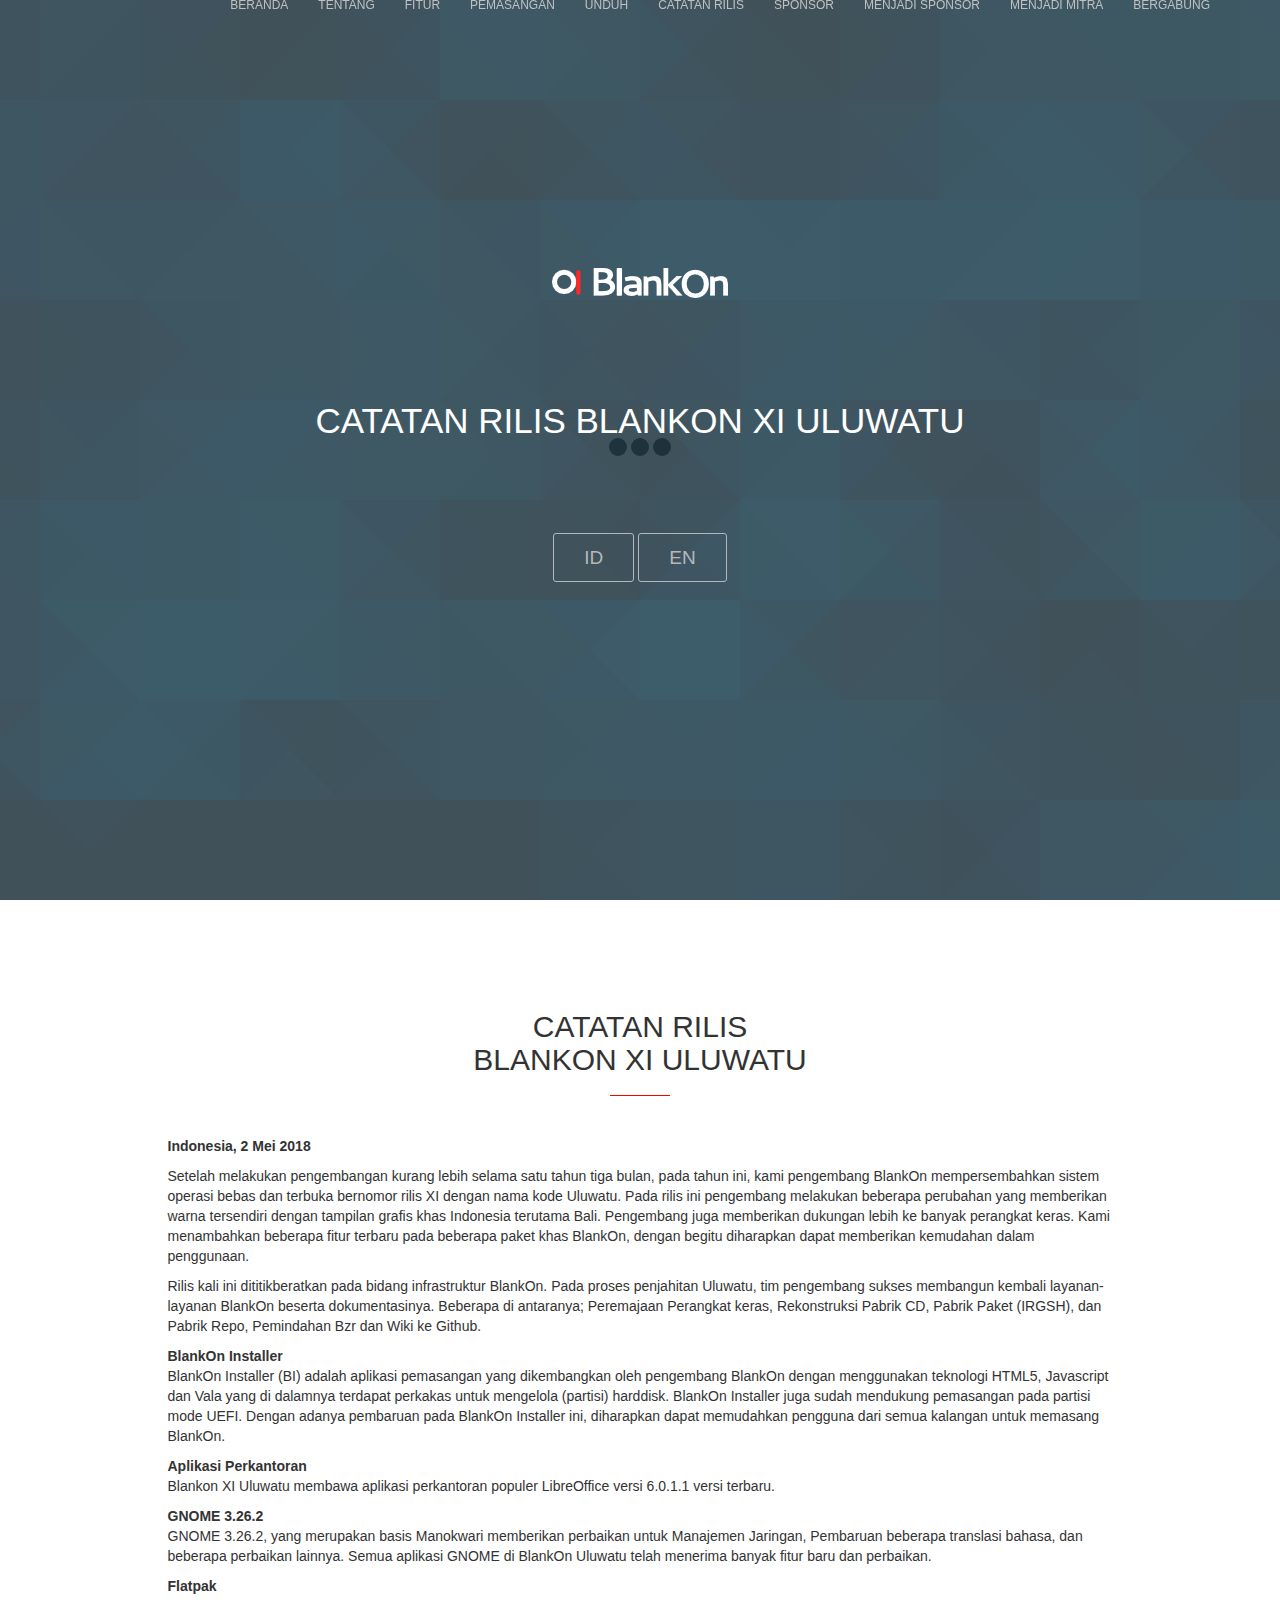
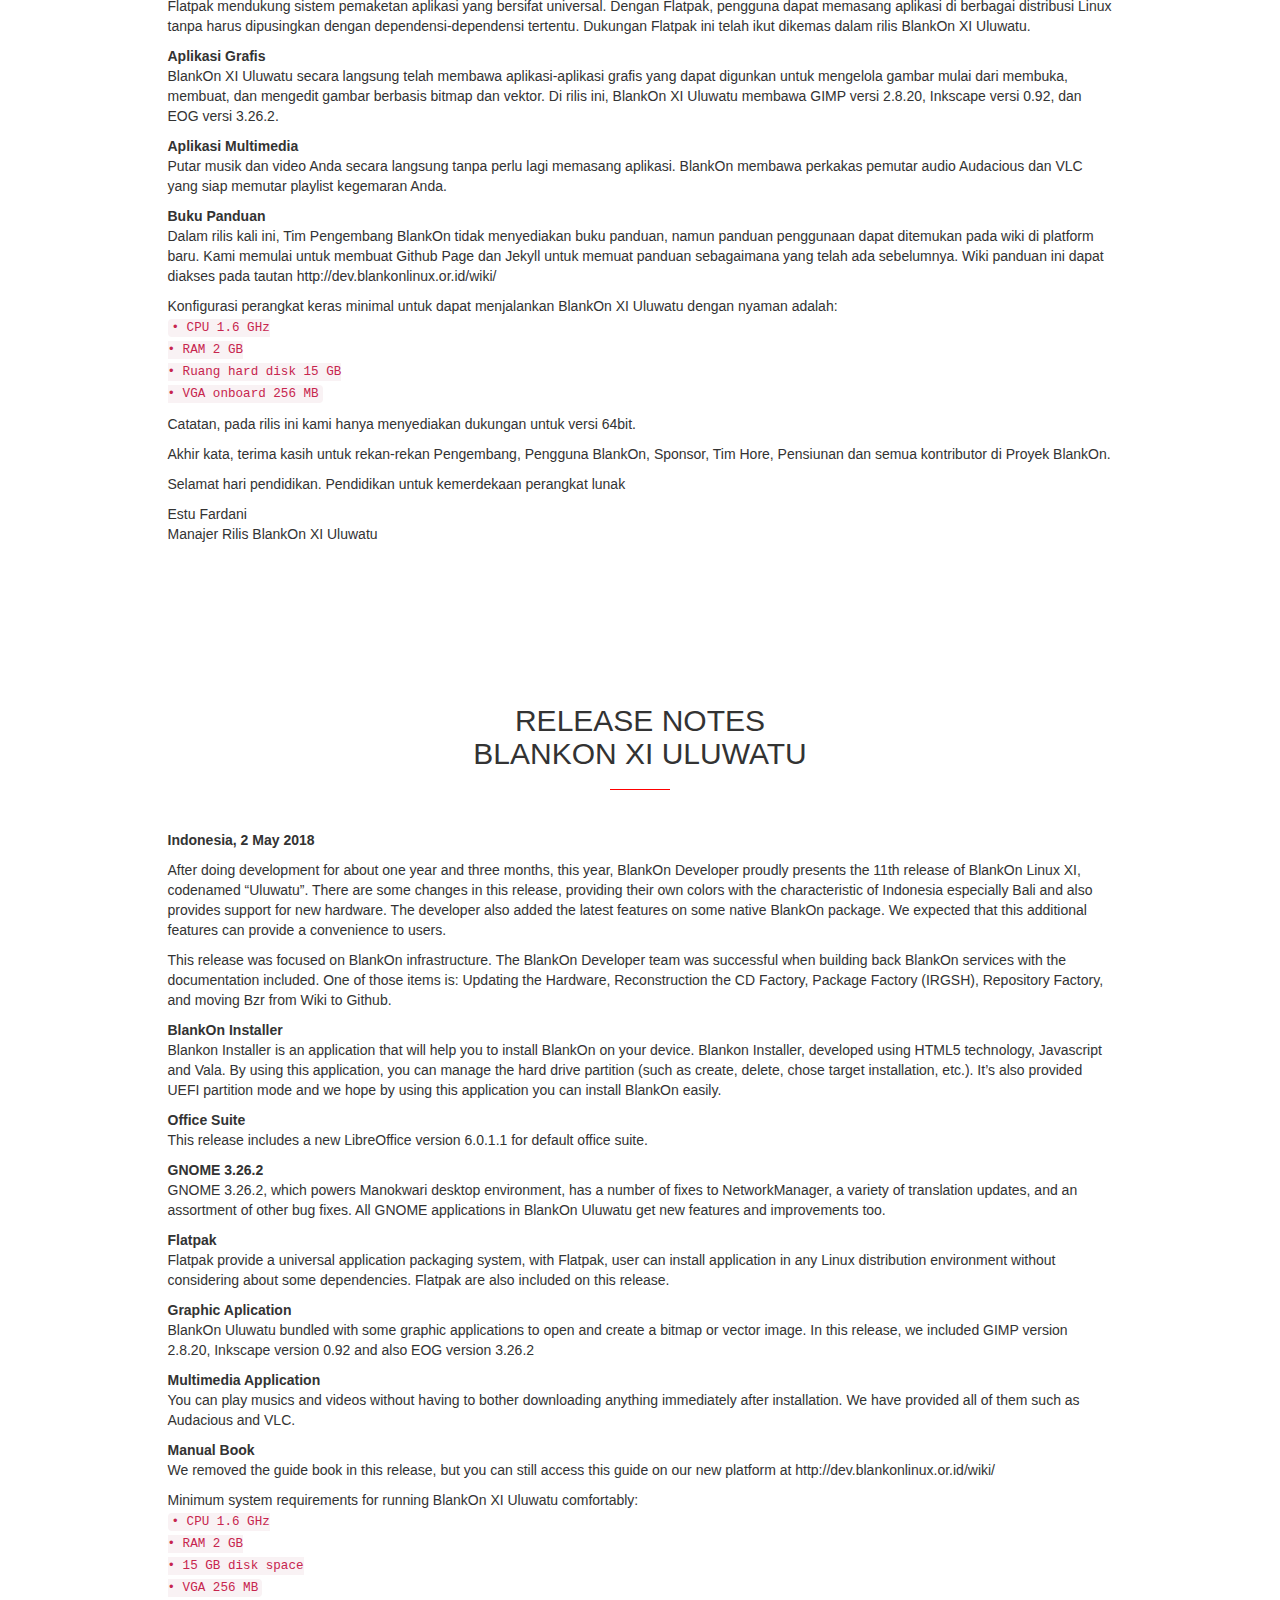
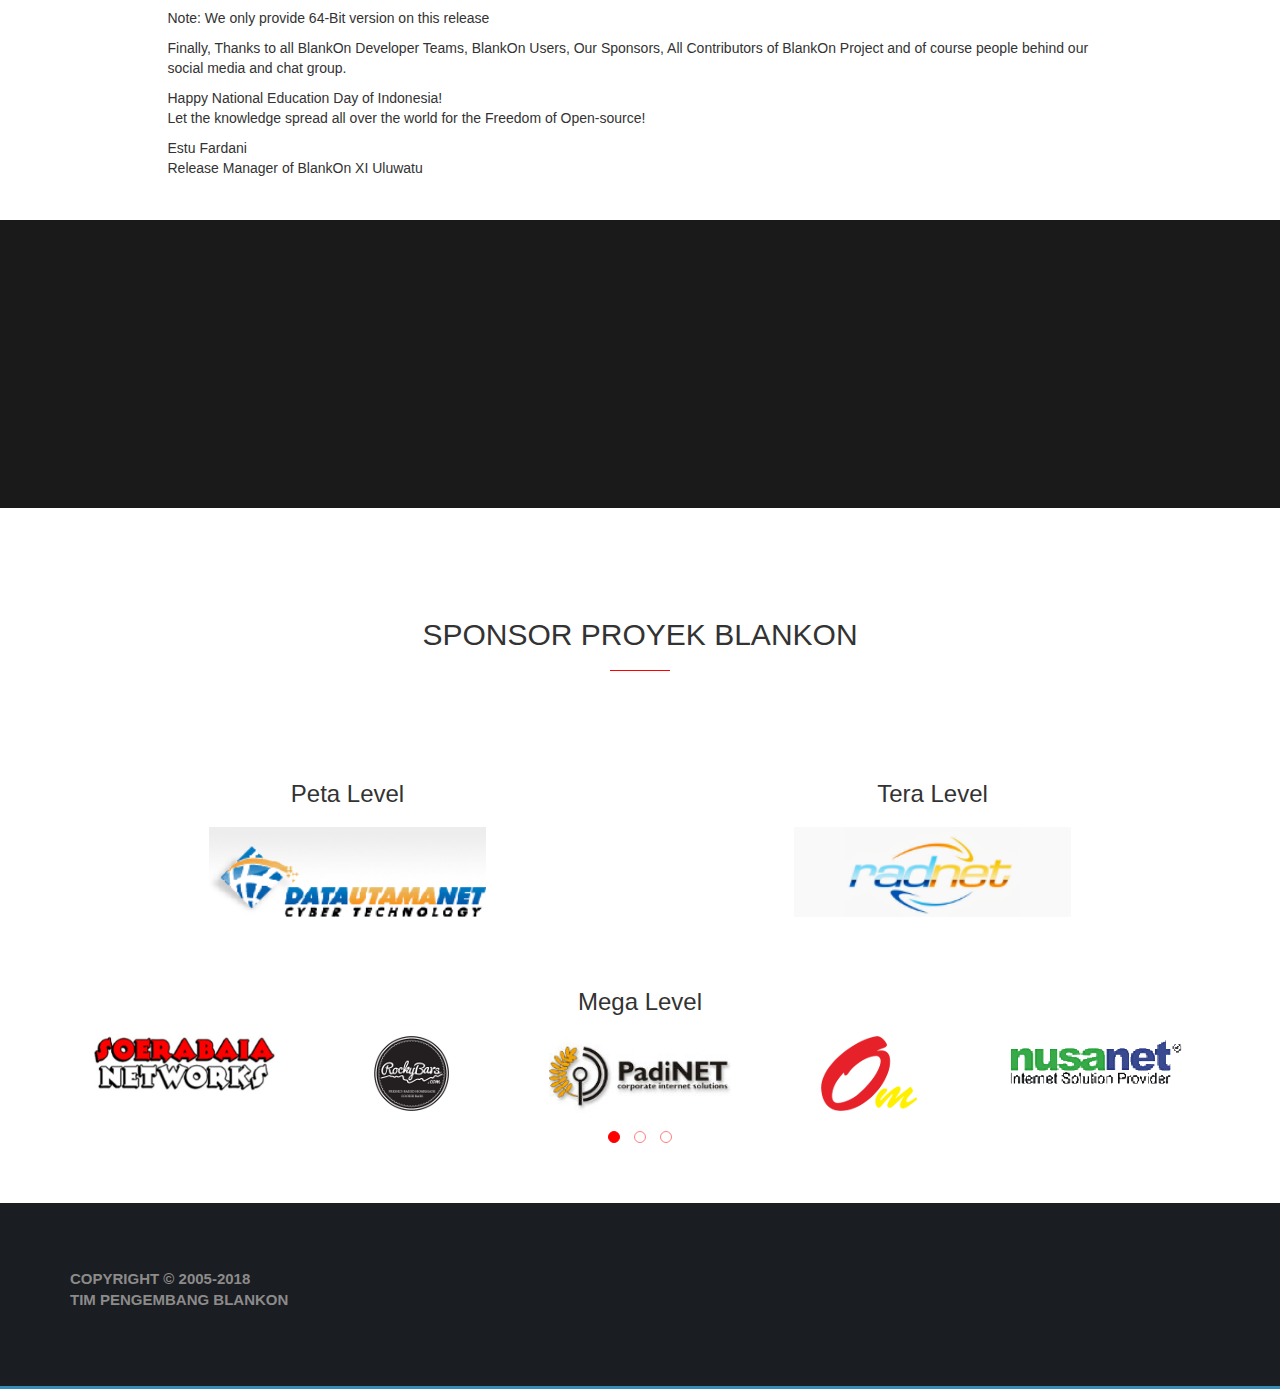
==== commit 4ac4b375: "[samsul] Tambah tautan bergabung" ====
--- a/catatanrilis-uluwatu.html
+++ b/catatanrilis-uluwatu.html
@@ -59,6 +59,7 @@
                             <li><a href="/index.html#SPONSOR">SPONSOR </a> </li>
                             <li><a href="/menjadi-sponsor.html">MENJADI SPONSOR </a> </li>
                             <li><a href="/menjadi-mitra.html">MENJADI MITRA </a> </li>
+                            <li><a href="https://github.com/BlankOn/wiki/blob/master/Memulai.md">BERGABUNG </a> </li>
                         </ul>
                     </div>
                     <!-- /.navbar-collapse -->
